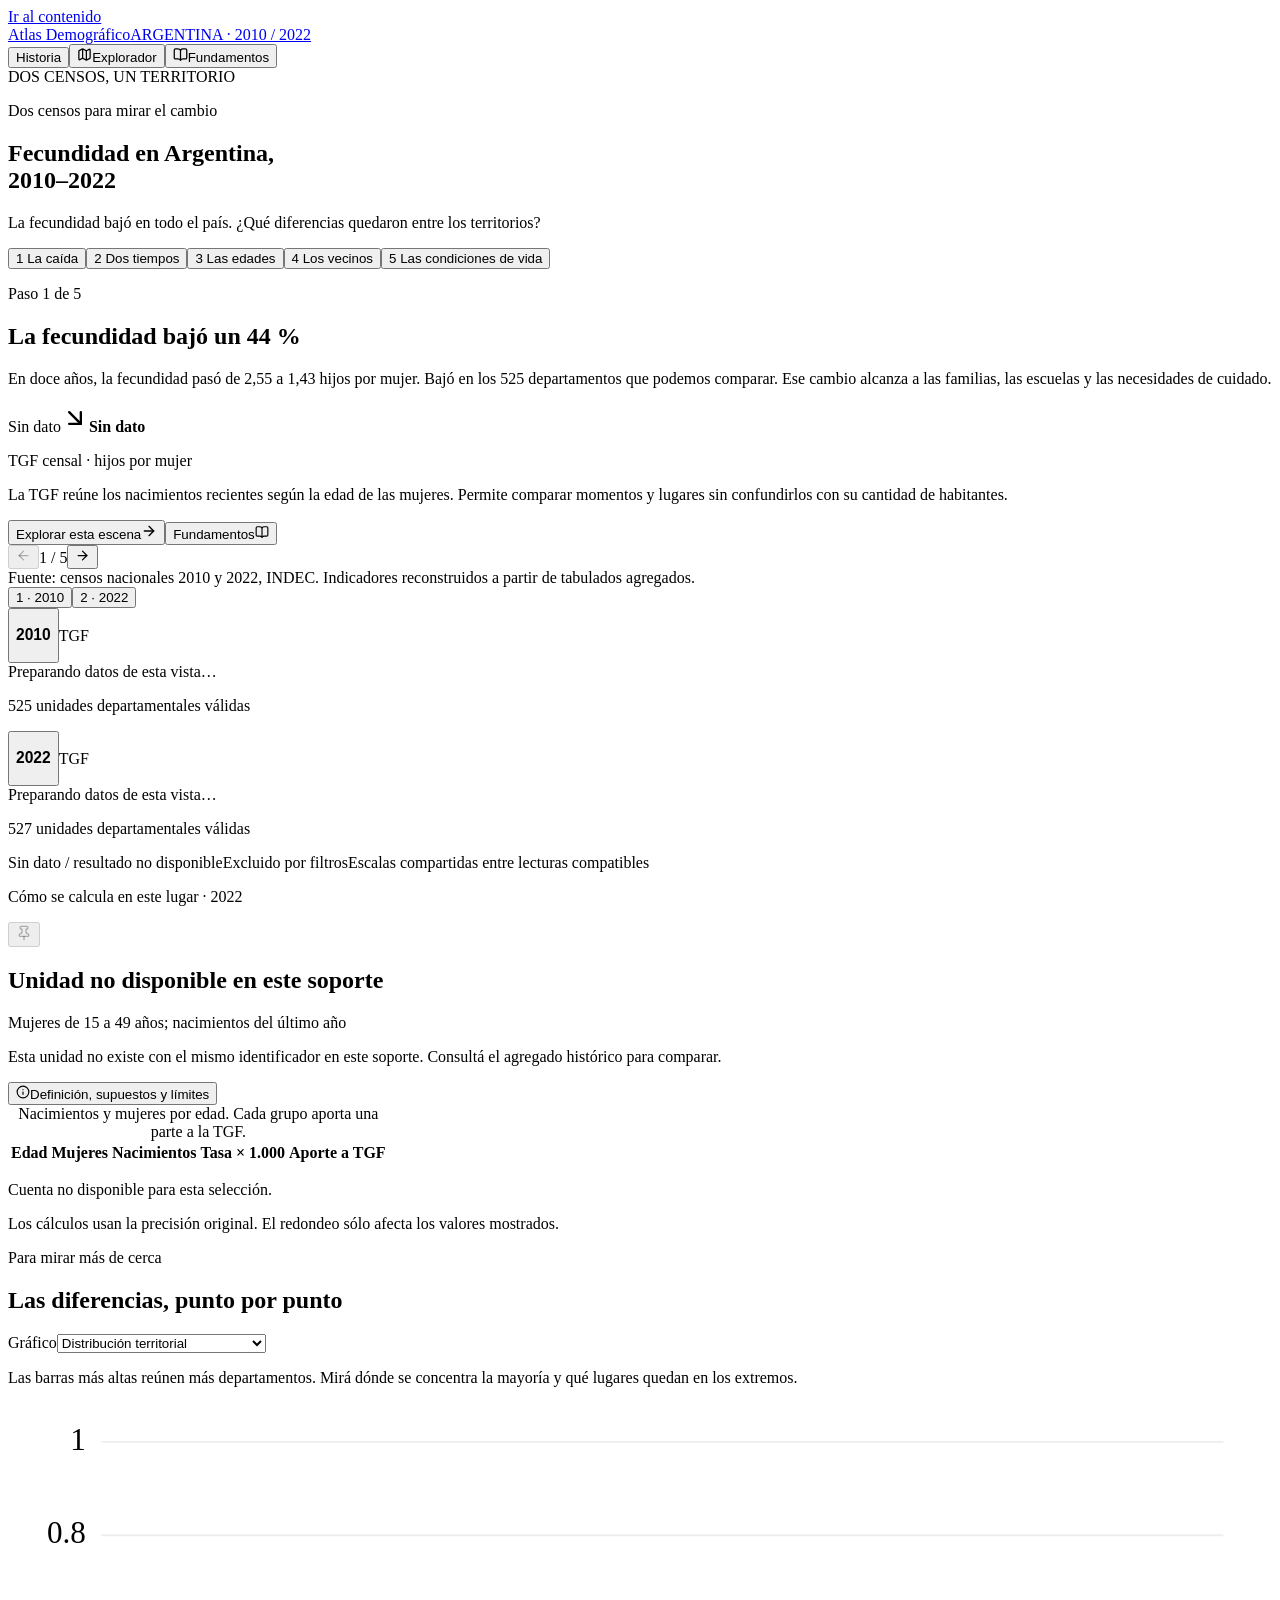
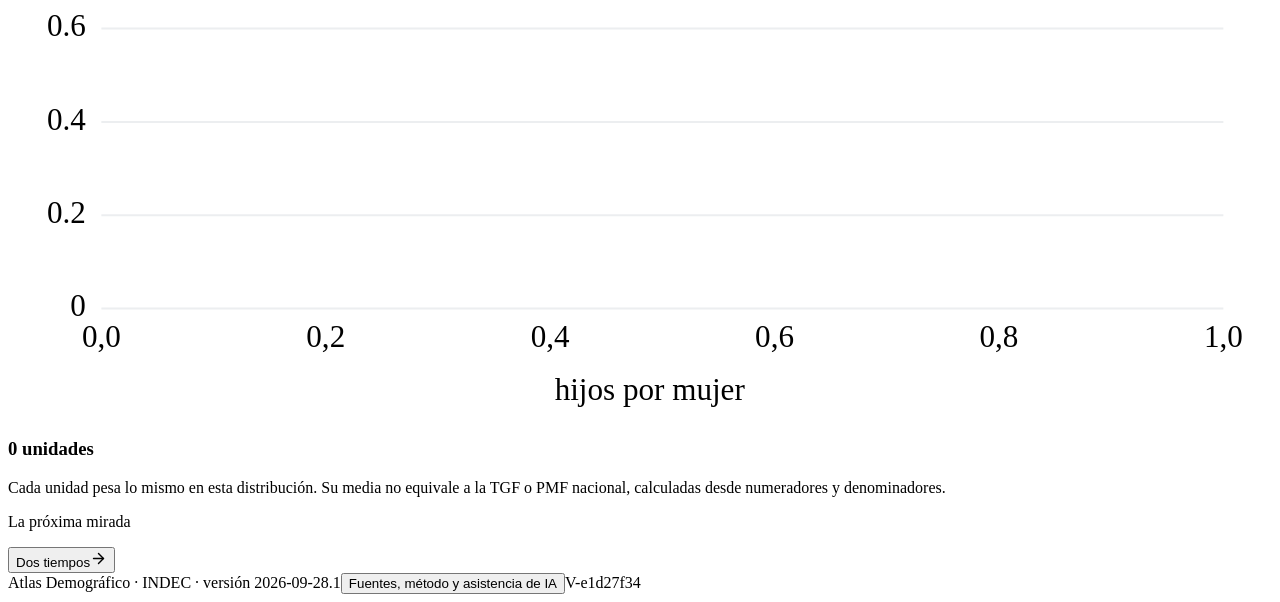
==== index.html @ 04f06b12 "Optimizar geometria contextual" ====
<!DOCTYPE html><html lang="es-AR"><head><meta charSet="utf-8"/><meta name="viewport" content="width=device-width, initial-scale=1"/><link rel="stylesheet" href="/atlas-fecundidad-argentina/_next/static/css/index.BVA_B41p.css" data-rsc-css-href="/atlas-fecundidad-argentina/_next/static/css/index.BVA_B41p.css" data-precedence="vite-rsc/importer-resources"/><link rel="modulepreload" fetchPriority="low" href="/atlas-fecundidad-argentina/_next/static/chunks/index-CgbeHXCa.js"/><script src="/atlas-fecundidad-argentina/_next/static/chunks/rolldown-runtime-WU9OKPcj.js" type="module" async=""></script><script src="/atlas-fecundidad-argentina/_next/static/chunks/framework-DhpakMAn.js" type="module" async=""></script><link rel="modulepreload" href="/atlas-fecundidad-argentina/_next/static/chunks/layout-segment-context-BiJJZ43q.js" crossorigin=""/><link rel="modulepreload" href="/atlas-fecundidad-argentina/_next/static/chunks/AtlasApp-CXEjD8yN.js" crossorigin=""/><title>Fecundidad en Argentina, 2010–2022</title><meta name="description" content="Un atlas del cambio, el territorio y la desigualdad. Indicadores censales, vecindades y modelos espaciales."/><meta name="robots" content="noindex, nofollow"/><script>Object.assign(((self[Symbol.for("vinext.navigationRuntime")]??={bootstrap:{routeManifest:null},functions:{}}).bootstrap.rsc??={rsc:[]}),{params:{},nav:{"pathname":"/","searchParams":[]}})</script><link rel="modulepreload" href="/atlas-fecundidad-argentina/_next/static/chunks/index-CgbeHXCa.js" />
</head><body><a class="skip" href="#main">Ir al contenido</a><header class="masthead"><a class="brand" href="/atlas-fecundidad-argentina/">Atlas Demográfico<span>ARGENTINA · 2010 / 2022</span></a><nav aria-label="Secciones"><button class="active" aria-current="page">Historia</button><button class=""><svg xmlns="http://www.w3.org/2000/svg" width="15" height="15" viewBox="0 0 24 24" fill="none" stroke="currentColor" stroke-width="2" stroke-linecap="round" stroke-linejoin="round" class="lucide lucide-map" aria-hidden="true"><path d="M14.106 5.553a2 2 0 0 0 1.788 0l3.659-1.83A1 1 0 0 1 21 4.619v12.764a1 1 0 0 1-.553.894l-4.553 2.277a2 2 0 0 1-1.788 0l-4.212-2.106a2 2 0 0 0-1.788 0l-3.659 1.83A1 1 0 0 1 3 19.381V6.618a1 1 0 0 1 .553-.894l4.553-2.277a2 2 0 0 1 1.788 0z"></path><path d="M15 5.764v15"></path><path d="M9 3.236v15"></path></svg>Explorador</button><button class=""><svg xmlns="http://www.w3.org/2000/svg" width="15" height="15" viewBox="0 0 24 24" fill="none" stroke="currentColor" stroke-width="2" stroke-linecap="round" stroke-linejoin="round" class="lucide lucide-book-open" aria-hidden="true"><path d="M12 5v16"></path><path d="M20.001 19A2 2 0 0022 17V5a2 2 0 00-1.999-2L16 3.002A5 5 0 0012 5a5 5 0 00-4-2H4a2 2 0 00-2 2v12a2 2 0 001.999 2H8a5 5 0 014 2 5 5 0 014-2z"></path></svg>Fundamentos</button></nav><span class="edition">DOS CENSOS, UN TERRITORIO</span></header><main id="main" class="atlas-section section-history scene-0"><section class="intro "><div><p class="eyebrow">Dos censos para mirar el cambio</p><h1>Fecundidad en Argentina,<br class="desktop-break"/> 2010–2022</h1></div><p>La fecundidad bajó en todo el país. ¿Qué diferencias quedaron entre los territorios?</p></section><section class="opening"><aside class="story-column"><div class="story-pagination" aria-label="Escenas"><button class="active" aria-label="Escena 1: La caída" aria-current="step"><span>1</span> <!-- -->La caída</button><button class="" aria-label="Escena 2: Dos tiempos"><span>2</span> <!-- -->Dos tiempos</button><button class="" aria-label="Escena 3: Las edades"><span>3</span> <!-- -->Las edades</button><button class="" aria-label="Escena 4: Los vecinos"><span>4</span> <!-- -->Los vecinos</button><button class="" aria-label="Escena 5: Las condiciones de vida"><span>5</span> <!-- -->Las condiciones de vida</button></div><p class="chapter">Paso <!-- -->1<!-- --> de 5</p><h2>La fecundidad bajó un 44 %</h2><p>En doce años, la fecundidad pasó de 2,55 a 1,43 hijos por mujer. Bajó en los 525 departamentos que podemos comparar. Ese cambio alcanza a las familias, las escuelas y las necesidades de cuidado.</p><div class="big-stat"><span>Sin dato</span><svg xmlns="http://www.w3.org/2000/svg" width="28" height="28" viewBox="0 0 24 24" fill="none" stroke="currentColor" stroke-width="2" stroke-linecap="round" stroke-linejoin="round" class="lucide lucide-arrow-down-right" aria-hidden="true"><path d="m7 7 10 10"></path><path d="M17 7v10H7"></path></svg><strong>Sin dato</strong></div><p class="caption">TGF censal · hijos por mujer</p><p class="quiet">La TGF reúne los nacimientos recientes según la edad de las mujeres. Permite comparar momentos y lugares sin confundirlos con su cantidad de habitantes.</p><div class="story-actions"><button class="text-button">Explorar esta escena<svg xmlns="http://www.w3.org/2000/svg" width="16" height="16" viewBox="0 0 24 24" fill="none" stroke="currentColor" stroke-width="2" stroke-linecap="round" stroke-linejoin="round" class="lucide lucide-arrow-right" aria-hidden="true"><path d="M5 12h14"></path><path d="m12 5 7 7-7 7"></path></svg></button><button class="text-button secondary">Fundamentos<svg xmlns="http://www.w3.org/2000/svg" width="14" height="14" viewBox="0 0 24 24" fill="none" stroke="currentColor" stroke-width="2" stroke-linecap="round" stroke-linejoin="round" class="lucide lucide-book-open" aria-hidden="true"><path d="M12 5v16"></path><path d="M20.001 19A2 2 0 0022 17V5a2 2 0 00-1.999-2L16 3.002A5 5 0 0012 5a5 5 0 00-4-2H4a2 2 0 00-2 2v12a2 2 0 001.999 2H8a5 5 0 014 2 5 5 0 014-2z"></path></svg></button></div><div class="scene-navigation"><button class="icon" aria-label="Escena anterior" disabled=""><svg xmlns="http://www.w3.org/2000/svg" width="15" height="15" viewBox="0 0 24 24" fill="none" stroke="currentColor" stroke-width="2" stroke-linecap="round" stroke-linejoin="round" class="lucide lucide-arrow-left" aria-hidden="true"><path d="m12 19-7-7 7-7"></path><path d="M19 12H5"></path></svg></button><span>1<!-- --> / <!-- -->5</span><button class="icon" aria-label="Escena siguiente"><svg xmlns="http://www.w3.org/2000/svg" width="15" height="15" viewBox="0 0 24 24" fill="none" stroke="currentColor" stroke-width="2" stroke-linecap="round" stroke-linejoin="round" class="lucide lucide-arrow-right" aria-hidden="true"><path d="M5 12h14"></path><path d="m12 5 7 7-7 7"></path></svg></button></div><div class="source-note">Fuente: censos nacionales 2010 y 2022, INDEC. Indicadores reconstruidos a partir de tabulados agregados.</div></aside><div class="maps-area"><div class="mobile-map-tabs" role="tablist" aria-label="Vistas comparadas"><button role="tab" aria-selected="false" class="">1<!-- --> · <!-- -->2010</button><button role="tab" aria-selected="true" class="active">2<!-- --> · <!-- -->2022</button></div><div class="map-pair "><section class="map-panel inactive-panel" aria-label="Vista 1"><div class="panel-heading"><button class="panel-activate" aria-label="Activar vista 1" aria-pressed="false"><h3>2010</h3></button><span>TGF</span></div><div class="loading" role="status">Preparando datos de esta vista…</div><p class="panel-footnote">525 unidades departamentales válidas</p></section><section class="map-panel active-panel" aria-label="Vista 2"><div class="panel-heading"><button class="panel-activate" aria-label="Activar vista 2" aria-pressed="true"><h3>2022</h3></button><span>TGF</span></div><div class="loading" role="status">Preparando datos de esta vista…</div><p class="panel-footnote">527 unidades departamentales válidas</p></section></div><div class="status-key"><span><i class="missing-swatch"></i>Sin dato / resultado no disponible</span><span><i class="excluded-swatch"></i>Excluido por filtros</span><span>Escalas compartidas entre lecturas compatibles</span></div></div></section><section class="account-band" id="cuenta"><div><div class="section-heading"><p class="eyebrow">Cómo se calcula en este lugar · <!-- -->2022</p><button class="icon" disabled="" aria-label="Fijar territorio para comparar" title="Fijar territorio para comparar"><svg xmlns="http://www.w3.org/2000/svg" width="16" height="16" viewBox="0 0 24 24" fill="none" stroke="currentColor" stroke-width="2" stroke-linecap="round" stroke-linejoin="round" class="lucide lucide-pin" aria-hidden="true"><path d="M12 17v5"></path><path d="M9 10.76a2 2 0 0 1-1.11 1.79l-1.78.9A2 2 0 0 0 5 15.24V16a1 1 0 0 0 1 1h12a1 1 0 0 0 1-1v-.76a2 2 0 0 0-1.11-1.79l-1.78-.9A2 2 0 0 1 15 10.76V7a1 1 0 0 1 1-1 2 2 0 0 0 0-4H8a2 2 0 0 0 0 4 1 1 0 0 1 1 1z"></path></svg></button></div><h2>Unidad no disponible en este soporte</h2><p>Mujeres de 15 a 49 años; nacimientos del último año</p><p class="warning">Esta unidad no existe con el mismo identificador en este soporte. Consultá el agregado histórico para comparar.</p><button class="text-button"><svg xmlns="http://www.w3.org/2000/svg" width="14" height="14" viewBox="0 0 24 24" fill="none" stroke="currentColor" stroke-width="2" stroke-linecap="round" stroke-linejoin="round" class="lucide lucide-info" aria-hidden="true"><circle cx="12" cy="12" r="10"></circle><path d="M12 16v-4"></path><path d="M12 8h.01"></path></svg>Definición, supuestos y límites</button></div><div class="table-wrap"><table><caption>Nacimientos y mujeres por edad. Cada grupo aporta una parte a la TGF.</caption><thead><tr><th>Edad</th><th>Mujeres</th><th>Nacimientos</th><th>Tasa × 1.000</th><th>Aporte a TGF</th></tr></thead><tbody></tbody></table><p class="empty">Cuenta no disponible para esta selección.</p><p class="small-note">Los cálculos usan la precisión original. El redondeo sólo afecta los valores mostrados.</p></div></section><section class="charts-band"><div class="section-heading"><div><p class="eyebrow">Para mirar más de cerca</p><h2>Las diferencias, punto por punto</h2></div><label class="control">Gráfico<select><option value="histogram" selected="">Distribución territorial</option><option value="scatter">Dispersión con covariable</option><option value="age">Tasas por edad</option><option value="parity">Distribución por paridad</option><option value="moran">Moran estandarizado</option><option value="neighbors">Un departamento y sus vecinos</option></select></label></div><p class="chart-caption">Las barras más altas reúnen más departamentos. Mirá dónde se concentra la mayoría y qué lugares quedan en los extremos.</p><div class="chart-layout"><div><div class="chart"><svg viewBox="0 0 650 315" role="img" aria-label="Histograma de TGF"><g><line x1="48" x2="625" y1="260" y2="260" stroke="#eceef0"></line><text x="40" y="264" text-anchor="end">0</text></g><g><line x1="48" x2="625" y1="212" y2="212" stroke="#eceef0"></line><text x="40" y="216" text-anchor="end">0.2</text></g><g><line x1="48" x2="625" y1="164" y2="164" stroke="#eceef0"></line><text x="40" y="168" text-anchor="end">0.4</text></g><g><line x1="48" x2="625" y1="116" y2="116" stroke="#eceef0"></line><text x="40" y="120" text-anchor="end">0.6</text></g><g><line x1="48" x2="625" y1="67.99999999999999" y2="67.99999999999999" stroke="#eceef0"></line><text x="40" y="71.99999999999999" text-anchor="end">0.8</text></g><g><line x1="48" x2="625" y1="20" y2="20" stroke="#eceef0"></line><text x="40" y="24" text-anchor="end">1</text></g><text x="48" y="280" text-anchor="middle">0,0</text><text x="163.4" y="280" text-anchor="middle">0,2</text><text x="278.8" y="280" text-anchor="middle">0,4</text><text x="394.2" y="280" text-anchor="middle">0,6</text><text x="509.6" y="280" text-anchor="middle">0,8</text><text x="625" y="280" text-anchor="middle">1,0</text><text x="330" y="307" text-anchor="middle">hijos por mujer</text></svg></div></div><aside class="chart-context"><h3>0<!-- --> unidades</h3><p>Cada unidad pesa lo mismo en esta distribución. Su media no equivale a la TGF o PMF nacional, calculadas desde numeradores y denominadores.</p></aside></div></section><div class="continue-band"><p>La próxima mirada</p><button class="text-button">Dos tiempos<svg xmlns="http://www.w3.org/2000/svg" width="17" height="17" viewBox="0 0 24 24" fill="none" stroke="currentColor" stroke-width="2" stroke-linecap="round" stroke-linejoin="round" class="lucide lucide-arrow-right" aria-hidden="true"><path d="M5 12h14"></path><path d="m12 5 7 7-7 7"></path></svg></button></div></main><footer><span>Atlas Demográfico · INDEC · versión <!-- -->2026-09-28.1</span><button class="text-button">Fuentes, método y asistencia de IA</button><span>V-e1d27f34</span></footer><script type="module" src="/atlas-fecundidad-argentina/_next/static/chunks/index-CgbeHXCa.js" id="_R_" async=""></script><script>((self[Symbol.for("vinext.navigationRuntime")]??={bootstrap:{routeManifest:null},functions:{}}).bootstrap.rsc??={rsc:[]}).rsc.push("2:I[\"9fc1c12d447d\",[],\"Children\",1]\n")</script><script>((self[Symbol.for("vinext.navigationRuntime")]??={bootstrap:{routeManifest:null},functions:{}}).bootstrap.rsc??={rsc:[]}).rsc.push("3:I[\"bd94c03f5c93\",[],\"GlobalErrorBoundary\",1]\n")</script><script>((self[Symbol.for("vinext.navigationRuntime")]??={bootstrap:{routeManifest:null},functions:{}}).bootstrap.rsc??={rsc:[]}).rsc.push("4:I[\"2b6d49cc4af5\",[],\"default\",1]\n")</script><script>((self[Symbol.for("vinext.navigationRuntime")]??={bootstrap:{routeManifest:null},functions:{}}).bootstrap.rsc??={rsc:[]}).rsc.push("5:I[\"bd94c03f5c93\",[],\"ErrorBoundary\",1]\n")</script><script>((self[Symbol.for("vinext.navigationRuntime")]??={bootstrap:{routeManifest:null},functions:{}}).bootstrap.rsc??={rsc:[]}).rsc.push("6:I[\"f4a3ade40360\",[],\"LayoutSegmentProvider\",1]\n")</script><script>((self[Symbol.for("vinext.navigationRuntime")]??={bootstrap:{routeManifest:null},functions:{}}).bootstrap.rsc??={rsc:[]}).rsc.push("7:I[\"9fc1c12d447d\",[],\"Slot\",1]\n")</script><script>((self[Symbol.for("vinext.navigationRuntime")]??={bootstrap:{routeManifest:null},functions:{}}).bootstrap.rsc??={rsc:[]}).rsc.push("8:I[\"522c65a5a5ca\",[],\"AppRouterScrollTarget\",1]\n")</script><script>((self[Symbol.for("vinext.navigationRuntime")]??={bootstrap:{routeManifest:null},functions:{}}).bootstrap.rsc??={rsc:[]}).rsc.push("9:I[\"bd94c03f5c93\",[],\"RedirectBoundary\",1]\n")</script><script>((self[Symbol.for("vinext.navigationRuntime")]??={bootstrap:{routeManifest:null},functions:{}}).bootstrap.rsc??={rsc:[]}).rsc.push(":HL[\"/atlas-fecundidad-argentina/_next/static/css/index.BVA_B41p.css\",\"style\"     ]\n")</script><script>((self[Symbol.for("vinext.navigationRuntime")]??={bootstrap:{routeManifest:null},functions:{}}).bootstrap.rsc??={rsc:[]}).rsc.push("0:{\"__route\":\"route:/\",\"__interceptionContext\":null,\"__layoutIds\":[\"layout:/\"],\"__rootLayout\":\"/\",\"__sourcePage\":\"/page\",\"page:/\":\"$L1\",\"layout:/\":[[[[\"$\",\"link\",\"css:/atlas-fecundidad-argentina/_next/static/css/index.BVA_B41p.css\",{\"rel\":\"stylesheet\",\"precedence\":\"vite-rsc/importer-resources\",\"href\":\"/atlas-fecundidad-argentina/_next/static/css/index.BVA_B41p.css\",\"data-rsc-css-href\":\"/atlas-fecundidad-argentina/_next/static/css/index.BVA_B41p.css\"}],\"$undefined\"],[\"$\",\"html\",null,{\"lang\":\"es-AR\",\"children\":[\"$\",\"body\",null,{\"children\":[\"$\",\"$L2\",null,{}]}]}]],null],\"route:/\":[[[\"$\",\"meta\",null,{\"charSet\":\"utf-8\"}],[[\"$\",\"title\",\"0\",{\"children\":\"Fecundidad en Argentina, 2010–2022\"}],[\"$\",\"meta\",\"1\",{\"name\":\"description\",\"content\":\"Un atlas del cambio, el territorio y la desigualdad. Indicadores censales, vecindades y modelos espaciales.\"}],[\"$\",\"meta\",\"2\",{\"name\":\"robots\",\"content\":\"noindex, nofollow\"}]],[[\"$\",\"meta\",\"0\",{\"name\":\"viewport\",\"content\":\"width=device-width, initial-scale=1\"}]]],[\"$\",\"$L3\",null,{\"fallback\":\"$4\",\"children\":[\"$\",\"$L5\",null,{\"fallback\":\"$4\",\"children\":[\"$\",\"$L6\",null,{\"providerId\":\"layout:/\",\"segmentMap\":{\"children\":[]},\"children\":[\"$\",\"$L7\",null,{\"id\":\"layout:/\",\"parallelSlots\":\"$undefined\",\"children\":[\"$\",\"$L8\",null,{\"children\":[\"$\",\"$L9\",null,{\"children\":[[\"$\",\"$L6\",null,{\"providerId\":\"page:/\",\"segmentMap\":{\"children\":[\"__PAGE__\"]},\"children\":[\"$\",\"$L7\",null,{\"id\":\"page:/\"}]}],null]}]}]}]}]}]}],null,null],\"__layoutFlags\":{\"layout:/\":\"s\"},\"__artifactCompatibility\":{\"schemaVersion\":1,\"graphVersion\":\"app-route-graph:1177fd80f83fa7b0\",\"deploymentVersion\":\"1cf9c3ab-25b3-49ea-a6e2-91b854cf2fae\",\"appElementsSchemaVersion\":1,\"rscPayloadSchemaVersion\":1,\"rootBoundaryId\":\"/\",\"renderEpoch\":null},\"__renderObservation\":{\"schemaVersion\":1,\"output\":{\"kind\":\"app-rsc\",\"mountedSlotsFingerprint\":null,\"renderEpoch\":null,\"rootBoundaryId\":\"/\",\"routeId\":\"route:/\"},\"completeness\":\"partial\",\"boundaryOutcome\":{\"kind\":\"unknown\"},\"requestApis\":[{\"kind\":\"connection\",\"status\":\"unknown\"},{\"kind\":\"cookies\",\"status\":\"unknown\"},{\"kind\":\"draftMode\",\"status\":\"unknown\"},{\"kind\":\"headers\",\"status\":\"unknown\"},{\"kind\":\"params\",\"status\":\"unknown\"},{\"kind\":\"searchParams\",\"status\":\"unknown\"}],\"dynamicFetches\":[],\"cacheTags\":[\"/\",\"_N_T_/\",\"_N_T_/index\",\"_N_T_/layout\",\"_N_T_/page\"],\"pathTags\":[\"/\"],\"cacheability\":\"unknown\",\"downgrade\":{\"target\":\"freshRender\",\"reasons\":[{\"code\":\"CP_DOWNGRADE_CACHEABILITY_UNKNOWN\",\"target\":\"freshRender\"},{\"code\":\"CP_DOWNGRADE_INCOMPLETE_OBSERVATION\",\"completeness\":\"partial\",\"target\":\"freshRender\"},{\"code\":\"CP_DOWNGRADE_UNKNOWN_REQUEST_API\",\"requestApi\":\"connection\",\"target\":\"freshRender\"},{\"code\":\"CP_DOWNGRADE_UNKNOWN_REQUEST_API\",\"requestApi\":\"cookies\",\"target\":\"freshRender\"},{\"code\":\"CP_DOWNGRADE_UNKNOWN_REQUEST_API\",\"requestApi\":\"draftMode\",\"target\":\"freshRender\"},{\"code\":\"CP_DOWNGRADE_UNKNOWN_REQUEST_API\",\"requestApi\":\"headers\",\"target\":\"freshRender\"},{\"code\":\"CP_DOWNGRADE_UNKNOWN_REQUEST_API\",\"requestApi\":\"params\",\"target\":\"freshRender\"},{\"code\":\"CP_DOWNGRADE_UNKNOWN_REQUEST_API\",\"requestApi\":\"searchParams\",\"target\":\"freshRender\"}],\"fallback\":{\"kind\":\"breakerFallback\",\"code\":\"CP_PRIVATE_DYNAMIC_DOWNGRADE\",\"mode\":\"renderFresh\",\"scope\":\"affectedOutput\",\"fields\":{\"reasonCodes\":[\"CP_DOWNGRADE_CACHEABILITY_UNKNOWN\",\"CP_DOWNGRADE_INCOMPLETE_OBSERVATION\",\"CP_DOWNGRADE_UNKNOWN_REQUEST_API\",\"CP_DOWNGRADE_UNKNOWN_REQUEST_API\",\"CP_DOWNGRADE_UNKNOWN_REQUEST_API\",\"CP_DOWNGRADE_UNKNOWN_REQUEST_API\",\"CP_DOWNGRADE_UNKNOWN_REQUEST_API\",\"CP_DOWNGRADE_UNKNOWN_REQUEST_API\"],\"target\":\"freshRender\"}},\"isPublicCacheCandidate\":false}}}\n")</script><script>((self[Symbol.for("vinext.navigationRuntime")]??={bootstrap:{routeManifest:null},functions:{}}).bootstrap.rsc??={rsc:[]}).rsc.push("a:I[\"14fcfdb0a3a4\",[],\"default\",1]\n")</script><script>((self[Symbol.for("vinext.navigationRuntime")]??={bootstrap:{routeManifest:null},functions:{}}).bootstrap.rsc??={rsc:[]}).rsc.push("1:[\"$\",\"$La\",null,{}]\n")</script><script>Object.assign(((self[Symbol.for("vinext.navigationRuntime")]??={bootstrap:{routeManifest:null},functions:{}}).bootstrap.rsc??={rsc:[]}),{"initialCacheKind":"static"});((self[Symbol.for("vinext.navigationRuntime")]??={bootstrap:{routeManifest:null},functions:{}}).bootstrap.rsc??={rsc:[]}).done=true</script></body></html>
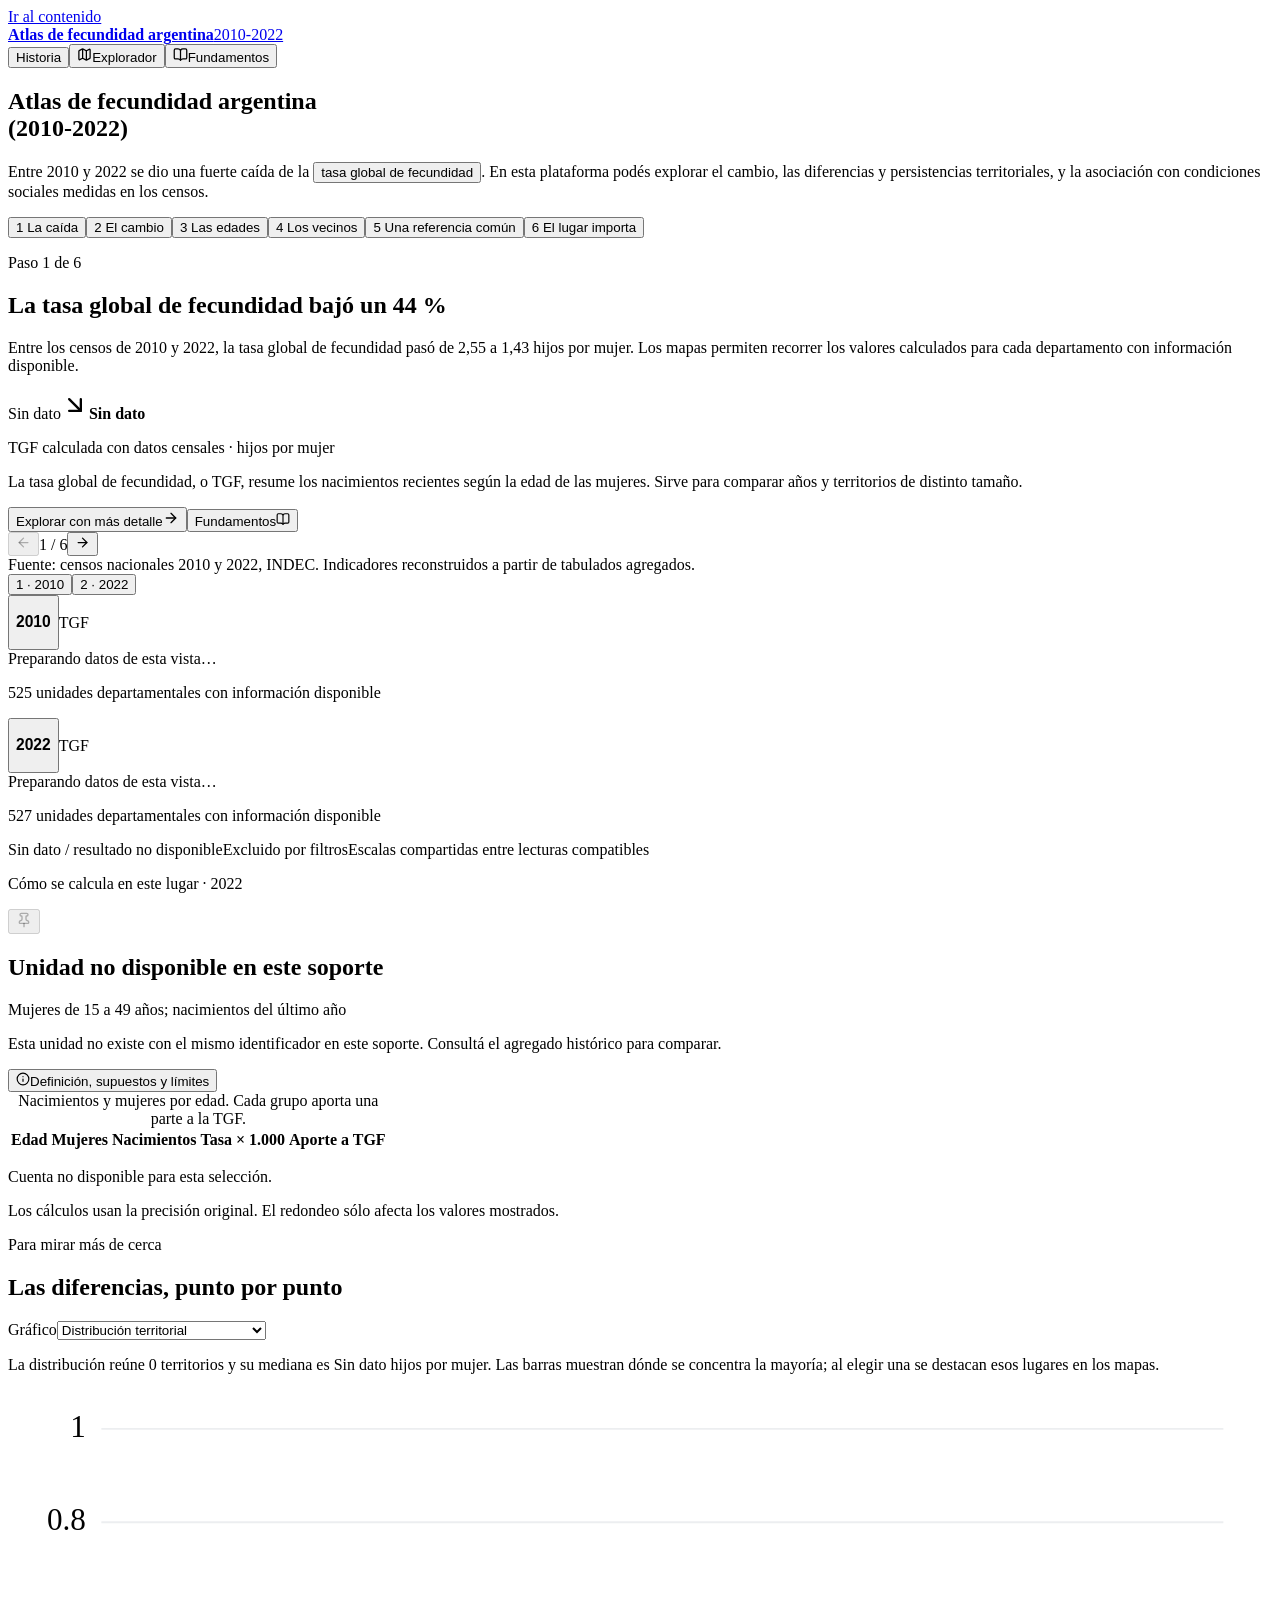
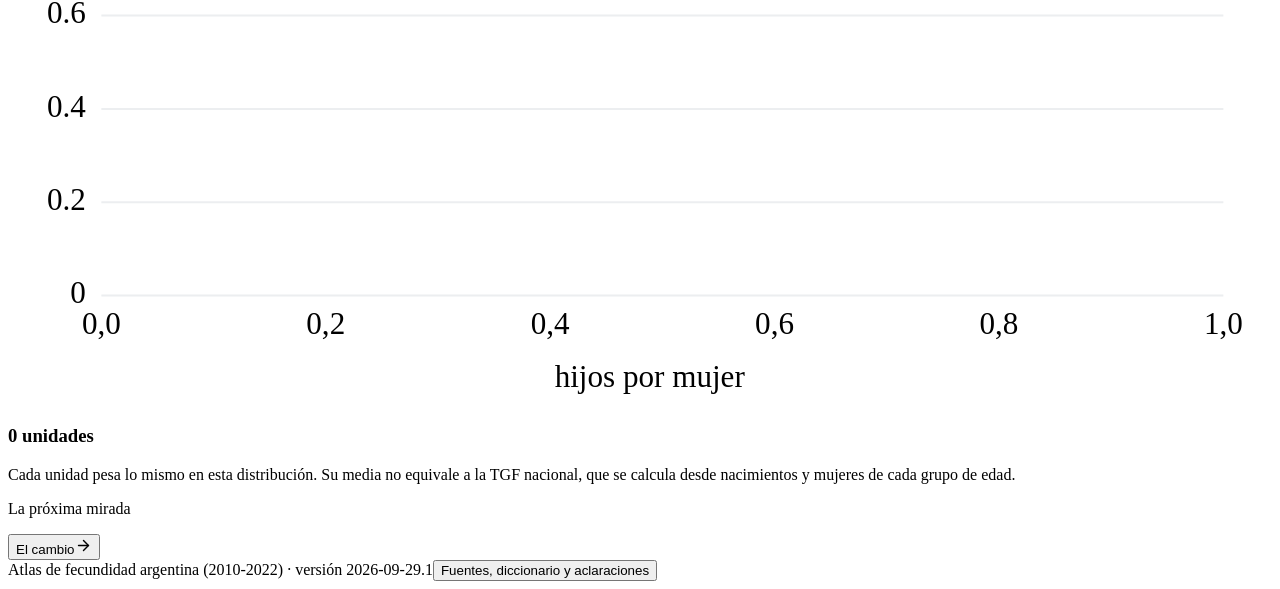
==== commit 7f95af2e: "Publicar version 2026-09-29.1" ====
--- a/index.html
+++ b/index.html
@@ -1,2 +1,2 @@
-<!DOCTYPE html><html lang="es-AR"><head><meta charSet="utf-8"/><meta name="viewport" content="width=device-width, initial-scale=1"/><link rel="stylesheet" href="/atlas-fecundidad-argentina/_next/static/css/index.BVA_B41p.css" data-rsc-css-href="/atlas-fecundidad-argentina/_next/static/css/index.BVA_B41p.css" data-precedence="vite-rsc/importer-resources"/><link rel="modulepreload" fetchPriority="low" href="/atlas-fecundidad-argentina/_next/static/chunks/index-CgbeHXCa.js"/><script src="/atlas-fecundidad-argentina/_next/static/chunks/rolldown-runtime-WU9OKPcj.js" type="module" async=""></script><script src="/atlas-fecundidad-argentina/_next/static/chunks/framework-DhpakMAn.js" type="module" async=""></script><link rel="modulepreload" href="/atlas-fecundidad-argentina/_next/static/chunks/layout-segment-context-BiJJZ43q.js" crossorigin=""/><link rel="modulepreload" href="/atlas-fecundidad-argentina/_next/static/chunks/AtlasApp-CXEjD8yN.js" crossorigin=""/><title>Fecundidad en Argentina, 2010–2022</title><meta name="description" content="Un atlas del cambio, el territorio y la desigualdad. Indicadores censales, vecindades y modelos espaciales."/><meta name="robots" content="noindex, nofollow"/><script>Object.assign(((self[Symbol.for("vinext.navigationRuntime")]??={bootstrap:{routeManifest:null},functions:{}}).bootstrap.rsc??={rsc:[]}),{params:{},nav:{"pathname":"/","searchParams":[]}})</script><link rel="modulepreload" href="/atlas-fecundidad-argentina/_next/static/chunks/index-CgbeHXCa.js" />
-</head><body><a class="skip" href="#main">Ir al contenido</a><header class="masthead"><a class="brand" href="/atlas-fecundidad-argentina/">Atlas Demográfico<span>ARGENTINA · 2010 / 2022</span></a><nav aria-label="Secciones"><button class="active" aria-current="page">Historia</button><button class=""><svg xmlns="http://www.w3.org/2000/svg" width="15" height="15" viewBox="0 0 24 24" fill="none" stroke="currentColor" stroke-width="2" stroke-linecap="round" stroke-linejoin="round" class="lucide lucide-map" aria-hidden="true"><path d="M14.106 5.553a2 2 0 0 0 1.788 0l3.659-1.83A1 1 0 0 1 21 4.619v12.764a1 1 0 0 1-.553.894l-4.553 2.277a2 2 0 0 1-1.788 0l-4.212-2.106a2 2 0 0 0-1.788 0l-3.659 1.83A1 1 0 0 1 3 19.381V6.618a1 1 0 0 1 .553-.894l4.553-2.277a2 2 0 0 1 1.788 0z"></path><path d="M15 5.764v15"></path><path d="M9 3.236v15"></path></svg>Explorador</button><button class=""><svg xmlns="http://www.w3.org/2000/svg" width="15" height="15" viewBox="0 0 24 24" fill="none" stroke="currentColor" stroke-width="2" stroke-linecap="round" stroke-linejoin="round" class="lucide lucide-book-open" aria-hidden="true"><path d="M12 5v16"></path><path d="M20.001 19A2 2 0 0022 17V5a2 2 0 00-1.999-2L16 3.002A5 5 0 0012 5a5 5 0 00-4-2H4a2 2 0 00-2 2v12a2 2 0 001.999 2H8a5 5 0 014 2 5 5 0 014-2z"></path></svg>Fundamentos</button></nav><span class="edition">DOS CENSOS, UN TERRITORIO</span></header><main id="main" class="atlas-section section-history scene-0"><section class="intro "><div><p class="eyebrow">Dos censos para mirar el cambio</p><h1>Fecundidad en Argentina,<br class="desktop-break"/> 2010–2022</h1></div><p>La fecundidad bajó en todo el país. ¿Qué diferencias quedaron entre los territorios?</p></section><section class="opening"><aside class="story-column"><div class="story-pagination" aria-label="Escenas"><button class="active" aria-label="Escena 1: La caída" aria-current="step"><span>1</span> <!-- -->La caída</button><button class="" aria-label="Escena 2: Dos tiempos"><span>2</span> <!-- -->Dos tiempos</button><button class="" aria-label="Escena 3: Las edades"><span>3</span> <!-- -->Las edades</button><button class="" aria-label="Escena 4: Los vecinos"><span>4</span> <!-- -->Los vecinos</button><button class="" aria-label="Escena 5: Las condiciones de vida"><span>5</span> <!-- -->Las condiciones de vida</button></div><p class="chapter">Paso <!-- -->1<!-- --> de 5</p><h2>La fecundidad bajó un 44 %</h2><p>En doce años, la fecundidad pasó de 2,55 a 1,43 hijos por mujer. Bajó en los 525 departamentos que podemos comparar. Ese cambio alcanza a las familias, las escuelas y las necesidades de cuidado.</p><div class="big-stat"><span>Sin dato</span><svg xmlns="http://www.w3.org/2000/svg" width="28" height="28" viewBox="0 0 24 24" fill="none" stroke="currentColor" stroke-width="2" stroke-linecap="round" stroke-linejoin="round" class="lucide lucide-arrow-down-right" aria-hidden="true"><path d="m7 7 10 10"></path><path d="M17 7v10H7"></path></svg><strong>Sin dato</strong></div><p class="caption">TGF censal · hijos por mujer</p><p class="quiet">La TGF reúne los nacimientos recientes según la edad de las mujeres. Permite comparar momentos y lugares sin confundirlos con su cantidad de habitantes.</p><div class="story-actions"><button class="text-button">Explorar esta escena<svg xmlns="http://www.w3.org/2000/svg" width="16" height="16" viewBox="0 0 24 24" fill="none" stroke="currentColor" stroke-width="2" stroke-linecap="round" stroke-linejoin="round" class="lucide lucide-arrow-right" aria-hidden="true"><path d="M5 12h14"></path><path d="m12 5 7 7-7 7"></path></svg></button><button class="text-button secondary">Fundamentos<svg xmlns="http://www.w3.org/2000/svg" width="14" height="14" viewBox="0 0 24 24" fill="none" stroke="currentColor" stroke-width="2" stroke-linecap="round" stroke-linejoin="round" class="lucide lucide-book-open" aria-hidden="true"><path d="M12 5v16"></path><path d="M20.001 19A2 2 0 0022 17V5a2 2 0 00-1.999-2L16 3.002A5 5 0 0012 5a5 5 0 00-4-2H4a2 2 0 00-2 2v12a2 2 0 001.999 2H8a5 5 0 014 2 5 5 0 014-2z"></path></svg></button></div><div class="scene-navigation"><button class="icon" aria-label="Escena anterior" disabled=""><svg xmlns="http://www.w3.org/2000/svg" width="15" height="15" viewBox="0 0 24 24" fill="none" stroke="currentColor" stroke-width="2" stroke-linecap="round" stroke-linejoin="round" class="lucide lucide-arrow-left" aria-hidden="true"><path d="m12 19-7-7 7-7"></path><path d="M19 12H5"></path></svg></button><span>1<!-- --> / <!-- -->5</span><button class="icon" aria-label="Escena siguiente"><svg xmlns="http://www.w3.org/2000/svg" width="15" height="15" viewBox="0 0 24 24" fill="none" stroke="currentColor" stroke-width="2" stroke-linecap="round" stroke-linejoin="round" class="lucide lucide-arrow-right" aria-hidden="true"><path d="M5 12h14"></path><path d="m12 5 7 7-7 7"></path></svg></button></div><div class="source-note">Fuente: censos nacionales 2010 y 2022, INDEC. Indicadores reconstruidos a partir de tabulados agregados.</div></aside><div class="maps-area"><div class="mobile-map-tabs" role="tablist" aria-label="Vistas comparadas"><button role="tab" aria-selected="false" class="">1<!-- --> · <!-- -->2010</button><button role="tab" aria-selected="true" class="active">2<!-- --> · <!-- -->2022</button></div><div class="map-pair "><section class="map-panel inactive-panel" aria-label="Vista 1"><div class="panel-heading"><button class="panel-activate" aria-label="Activar vista 1" aria-pressed="false"><h3>2010</h3></button><span>TGF</span></div><div class="loading" role="status">Preparando datos de esta vista…</div><p class="panel-footnote">525 unidades departamentales válidas</p></section><section class="map-panel active-panel" aria-label="Vista 2"><div class="panel-heading"><button class="panel-activate" aria-label="Activar vista 2" aria-pressed="true"><h3>2022</h3></button><span>TGF</span></div><div class="loading" role="status">Preparando datos de esta vista…</div><p class="panel-footnote">527 unidades departamentales válidas</p></section></div><div class="status-key"><span><i class="missing-swatch"></i>Sin dato / resultado no disponible</span><span><i class="excluded-swatch"></i>Excluido por filtros</span><span>Escalas compartidas entre lecturas compatibles</span></div></div></section><section class="account-band" id="cuenta"><div><div class="section-heading"><p class="eyebrow">Cómo se calcula en este lugar · <!-- -->2022</p><button class="icon" disabled="" aria-label="Fijar territorio para comparar" title="Fijar territorio para comparar"><svg xmlns="http://www.w3.org/2000/svg" width="16" height="16" viewBox="0 0 24 24" fill="none" stroke="currentColor" stroke-width="2" stroke-linecap="round" stroke-linejoin="round" class="lucide lucide-pin" aria-hidden="true"><path d="M12 17v5"></path><path d="M9 10.76a2 2 0 0 1-1.11 1.79l-1.78.9A2 2 0 0 0 5 15.24V16a1 1 0 0 0 1 1h12a1 1 0 0 0 1-1v-.76a2 2 0 0 0-1.11-1.79l-1.78-.9A2 2 0 0 1 15 10.76V7a1 1 0 0 1 1-1 2 2 0 0 0 0-4H8a2 2 0 0 0 0 4 1 1 0 0 1 1 1z"></path></svg></button></div><h2>Unidad no disponible en este soporte</h2><p>Mujeres de 15 a 49 años; nacimientos del último año</p><p class="warning">Esta unidad no existe con el mismo identificador en este soporte. Consultá el agregado histórico para comparar.</p><button class="text-button"><svg xmlns="http://www.w3.org/2000/svg" width="14" height="14" viewBox="0 0 24 24" fill="none" stroke="currentColor" stroke-width="2" stroke-linecap="round" stroke-linejoin="round" class="lucide lucide-info" aria-hidden="true"><circle cx="12" cy="12" r="10"></circle><path d="M12 16v-4"></path><path d="M12 8h.01"></path></svg>Definición, supuestos y límites</button></div><div class="table-wrap"><table><caption>Nacimientos y mujeres por edad. Cada grupo aporta una parte a la TGF.</caption><thead><tr><th>Edad</th><th>Mujeres</th><th>Nacimientos</th><th>Tasa × 1.000</th><th>Aporte a TGF</th></tr></thead><tbody></tbody></table><p class="empty">Cuenta no disponible para esta selección.</p><p class="small-note">Los cálculos usan la precisión original. El redondeo sólo afecta los valores mostrados.</p></div></section><section class="charts-band"><div class="section-heading"><div><p class="eyebrow">Para mirar más de cerca</p><h2>Las diferencias, punto por punto</h2></div><label class="control">Gráfico<select><option value="histogram" selected="">Distribución territorial</option><option value="scatter">Dispersión con covariable</option><option value="age">Tasas por edad</option><option value="parity">Distribución por paridad</option><option value="moran">Moran estandarizado</option><option value="neighbors">Un departamento y sus vecinos</option></select></label></div><p class="chart-caption">Las barras más altas reúnen más departamentos. Mirá dónde se concentra la mayoría y qué lugares quedan en los extremos.</p><div class="chart-layout"><div><div class="chart"><svg viewBox="0 0 650 315" role="img" aria-label="Histograma de TGF"><g><line x1="48" x2="625" y1="260" y2="260" stroke="#eceef0"></line><text x="40" y="264" text-anchor="end">0</text></g><g><line x1="48" x2="625" y1="212" y2="212" stroke="#eceef0"></line><text x="40" y="216" text-anchor="end">0.2</text></g><g><line x1="48" x2="625" y1="164" y2="164" stroke="#eceef0"></line><text x="40" y="168" text-anchor="end">0.4</text></g><g><line x1="48" x2="625" y1="116" y2="116" stroke="#eceef0"></line><text x="40" y="120" text-anchor="end">0.6</text></g><g><line x1="48" x2="625" y1="67.99999999999999" y2="67.99999999999999" stroke="#eceef0"></line><text x="40" y="71.99999999999999" text-anchor="end">0.8</text></g><g><line x1="48" x2="625" y1="20" y2="20" stroke="#eceef0"></line><text x="40" y="24" text-anchor="end">1</text></g><text x="48" y="280" text-anchor="middle">0,0</text><text x="163.4" y="280" text-anchor="middle">0,2</text><text x="278.8" y="280" text-anchor="middle">0,4</text><text x="394.2" y="280" text-anchor="middle">0,6</text><text x="509.6" y="280" text-anchor="middle">0,8</text><text x="625" y="280" text-anchor="middle">1,0</text><text x="330" y="307" text-anchor="middle">hijos por mujer</text></svg></div></div><aside class="chart-context"><h3>0<!-- --> unidades</h3><p>Cada unidad pesa lo mismo en esta distribución. Su media no equivale a la TGF o PMF nacional, calculadas desde numeradores y denominadores.</p></aside></div></section><div class="continue-band"><p>La próxima mirada</p><button class="text-button">Dos tiempos<svg xmlns="http://www.w3.org/2000/svg" width="17" height="17" viewBox="0 0 24 24" fill="none" stroke="currentColor" stroke-width="2" stroke-linecap="round" stroke-linejoin="round" class="lucide lucide-arrow-right" aria-hidden="true"><path d="M5 12h14"></path><path d="m12 5 7 7-7 7"></path></svg></button></div></main><footer><span>Atlas Demográfico · INDEC · versión <!-- -->2026-09-28.1</span><button class="text-button">Fuentes, método y asistencia de IA</button><span>V-e1d27f34</span></footer><script type="module" src="/atlas-fecundidad-argentina/_next/static/chunks/index-CgbeHXCa.js" id="_R_" async=""></script><script>((self[Symbol.for("vinext.navigationRuntime")]??={bootstrap:{routeManifest:null},functions:{}}).bootstrap.rsc??={rsc:[]}).rsc.push("2:I[\"9fc1c12d447d\",[],\"Children\",1]\n")</script><script>((self[Symbol.for("vinext.navigationRuntime")]??={bootstrap:{routeManifest:null},functions:{}}).bootstrap.rsc??={rsc:[]}).rsc.push("3:I[\"bd94c03f5c93\",[],\"GlobalErrorBoundary\",1]\n")</script><script>((self[Symbol.for("vinext.navigationRuntime")]??={bootstrap:{routeManifest:null},functions:{}}).bootstrap.rsc??={rsc:[]}).rsc.push("4:I[\"2b6d49cc4af5\",[],\"default\",1]\n")</script><script>((self[Symbol.for("vinext.navigationRuntime")]??={bootstrap:{routeManifest:null},functions:{}}).bootstrap.rsc??={rsc:[]}).rsc.push("5:I[\"bd94c03f5c93\",[],\"ErrorBoundary\",1]\n")</script><script>((self[Symbol.for("vinext.navigationRuntime")]??={bootstrap:{routeManifest:null},functions:{}}).bootstrap.rsc??={rsc:[]}).rsc.push("6:I[\"f4a3ade40360\",[],\"LayoutSegmentProvider\",1]\n")</script><script>((self[Symbol.for("vinext.navigationRuntime")]??={bootstrap:{routeManifest:null},functions:{}}).bootstrap.rsc??={rsc:[]}).rsc.push("7:I[\"9fc1c12d447d\",[],\"Slot\",1]\n")</script><script>((self[Symbol.for("vinext.navigationRuntime")]??={bootstrap:{routeManifest:null},functions:{}}).bootstrap.rsc??={rsc:[]}).rsc.push("8:I[\"522c65a5a5ca\",[],\"AppRouterScrollTarget\",1]\n")</script><script>((self[Symbol.for("vinext.navigationRuntime")]??={bootstrap:{routeManifest:null},functions:{}}).bootstrap.rsc??={rsc:[]}).rsc.push("9:I[\"bd94c03f5c93\",[],\"RedirectBoundary\",1]\n")</script><script>((self[Symbol.for("vinext.navigationRuntime")]??={bootstrap:{routeManifest:null},functions:{}}).bootstrap.rsc??={rsc:[]}).rsc.push(":HL[\"/atlas-fecundidad-argentina/_next/static/css/index.BVA_B41p.css\",\"style\"     ]\n")</script><script>((self[Symbol.for("vinext.navigationRuntime")]??={bootstrap:{routeManifest:null},functions:{}}).bootstrap.rsc??={rsc:[]}).rsc.push("0:{\"__route\":\"route:/\",\"__interceptionContext\":null,\"__layoutIds\":[\"layout:/\"],\"__rootLayout\":\"/\",\"__sourcePage\":\"/page\",\"page:/\":\"$L1\",\"layout:/\":[[[[\"$\",\"link\",\"css:/atlas-fecundidad-argentina/_next/static/css/index.BVA_B41p.css\",{\"rel\":\"stylesheet\",\"precedence\":\"vite-rsc/importer-resources\",\"href\":\"/atlas-fecundidad-argentina/_next/static/css/index.BVA_B41p.css\",\"data-rsc-css-href\":\"/atlas-fecundidad-argentina/_next/static/css/index.BVA_B41p.css\"}],\"$undefined\"],[\"$\",\"html\",null,{\"lang\":\"es-AR\",\"children\":[\"$\",\"body\",null,{\"children\":[\"$\",\"$L2\",null,{}]}]}]],null],\"route:/\":[[[\"$\",\"meta\",null,{\"charSet\":\"utf-8\"}],[[\"$\",\"title\",\"0\",{\"children\":\"Fecundidad en Argentina, 2010–2022\"}],[\"$\",\"meta\",\"1\",{\"name\":\"description\",\"content\":\"Un atlas del cambio, el territorio y la desigualdad. Indicadores censales, vecindades y modelos espaciales.\"}],[\"$\",\"meta\",\"2\",{\"name\":\"robots\",\"content\":\"noindex, nofollow\"}]],[[\"$\",\"meta\",\"0\",{\"name\":\"viewport\",\"content\":\"width=device-width, initial-scale=1\"}]]],[\"$\",\"$L3\",null,{\"fallback\":\"$4\",\"children\":[\"$\",\"$L5\",null,{\"fallback\":\"$4\",\"children\":[\"$\",\"$L6\",null,{\"providerId\":\"layout:/\",\"segmentMap\":{\"children\":[]},\"children\":[\"$\",\"$L7\",null,{\"id\":\"layout:/\",\"parallelSlots\":\"$undefined\",\"children\":[\"$\",\"$L8\",null,{\"children\":[\"$\",\"$L9\",null,{\"children\":[[\"$\",\"$L6\",null,{\"providerId\":\"page:/\",\"segmentMap\":{\"children\":[\"__PAGE__\"]},\"children\":[\"$\",\"$L7\",null,{\"id\":\"page:/\"}]}],null]}]}]}]}]}]}],null,null],\"__layoutFlags\":{\"layout:/\":\"s\"},\"__artifactCompatibility\":{\"schemaVersion\":1,\"graphVersion\":\"app-route-graph:1177fd80f83fa7b0\",\"deploymentVersion\":\"1cf9c3ab-25b3-49ea-a6e2-91b854cf2fae\",\"appElementsSchemaVersion\":1,\"rscPayloadSchemaVersion\":1,\"rootBoundaryId\":\"/\",\"renderEpoch\":null},\"__renderObservation\":{\"schemaVersion\":1,\"output\":{\"kind\":\"app-rsc\",\"mountedSlotsFingerprint\":null,\"renderEpoch\":null,\"rootBoundaryId\":\"/\",\"routeId\":\"route:/\"},\"completeness\":\"partial\",\"boundaryOutcome\":{\"kind\":\"unknown\"},\"requestApis\":[{\"kind\":\"connection\",\"status\":\"unknown\"},{\"kind\":\"cookies\",\"status\":\"unknown\"},{\"kind\":\"draftMode\",\"status\":\"unknown\"},{\"kind\":\"headers\",\"status\":\"unknown\"},{\"kind\":\"params\",\"status\":\"unknown\"},{\"kind\":\"searchParams\",\"status\":\"unknown\"}],\"dynamicFetches\":[],\"cacheTags\":[\"/\",\"_N_T_/\",\"_N_T_/index\",\"_N_T_/layout\",\"_N_T_/page\"],\"pathTags\":[\"/\"],\"cacheability\":\"unknown\",\"downgrade\":{\"target\":\"freshRender\",\"reasons\":[{\"code\":\"CP_DOWNGRADE_CACHEABILITY_UNKNOWN\",\"target\":\"freshRender\"},{\"code\":\"CP_DOWNGRADE_INCOMPLETE_OBSERVATION\",\"completeness\":\"partial\",\"target\":\"freshRender\"},{\"code\":\"CP_DOWNGRADE_UNKNOWN_REQUEST_API\",\"requestApi\":\"connection\",\"target\":\"freshRender\"},{\"code\":\"CP_DOWNGRADE_UNKNOWN_REQUEST_API\",\"requestApi\":\"cookies\",\"target\":\"freshRender\"},{\"code\":\"CP_DOWNGRADE_UNKNOWN_REQUEST_API\",\"requestApi\":\"draftMode\",\"target\":\"freshRender\"},{\"code\":\"CP_DOWNGRADE_UNKNOWN_REQUEST_API\",\"requestApi\":\"headers\",\"target\":\"freshRender\"},{\"code\":\"CP_DOWNGRADE_UNKNOWN_REQUEST_API\",\"requestApi\":\"params\",\"target\":\"freshRender\"},{\"code\":\"CP_DOWNGRADE_UNKNOWN_REQUEST_API\",\"requestApi\":\"searchParams\",\"target\":\"freshRender\"}],\"fallback\":{\"kind\":\"breakerFallback\",\"code\":\"CP_PRIVATE_DYNAMIC_DOWNGRADE\",\"mode\":\"renderFresh\",\"scope\":\"affectedOutput\",\"fields\":{\"reasonCodes\":[\"CP_DOWNGRADE_CACHEABILITY_UNKNOWN\",\"CP_DOWNGRADE_INCOMPLETE_OBSERVATION\",\"CP_DOWNGRADE_UNKNOWN_REQUEST_API\",\"CP_DOWNGRADE_UNKNOWN_REQUEST_API\",\"CP_DOWNGRADE_UNKNOWN_REQUEST_API\",\"CP_DOWNGRADE_UNKNOWN_REQUEST_API\",\"CP_DOWNGRADE_UNKNOWN_REQUEST_API\",\"CP_DOWNGRADE_UNKNOWN_REQUEST_API\"],\"target\":\"freshRender\"}},\"isPublicCacheCandidate\":false}}}\n")</script><script>((self[Symbol.for("vinext.navigationRuntime")]??={bootstrap:{routeManifest:null},functions:{}}).bootstrap.rsc??={rsc:[]}).rsc.push("a:I[\"14fcfdb0a3a4\",[],\"default\",1]\n")</script><script>((self[Symbol.for("vinext.navigationRuntime")]??={bootstrap:{routeManifest:null},functions:{}}).bootstrap.rsc??={rsc:[]}).rsc.push("1:[\"$\",\"$La\",null,{}]\n")</script><script>Object.assign(((self[Symbol.for("vinext.navigationRuntime")]??={bootstrap:{routeManifest:null},functions:{}}).bootstrap.rsc??={rsc:[]}),{"initialCacheKind":"static"});((self[Symbol.for("vinext.navigationRuntime")]??={bootstrap:{routeManifest:null},functions:{}}).bootstrap.rsc??={rsc:[]}).done=true</script></body></html>+<!DOCTYPE html><html lang="es-AR"><head><meta charSet="utf-8"/><meta name="viewport" content="width=device-width, initial-scale=1"/><link rel="stylesheet" href="/atlas-fecundidad-argentina/_next/static/css/index.vKs7wiUN.css" data-rsc-css-href="/atlas-fecundidad-argentina/_next/static/css/index.vKs7wiUN.css" data-precedence="vite-rsc/importer-resources"/><link rel="modulepreload" fetchPriority="low" href="/atlas-fecundidad-argentina/_next/static/chunks/index-BGNqL1gx.js"/><script src="/atlas-fecundidad-argentina/_next/static/chunks/rolldown-runtime-WU9OKPcj.js" type="module" async=""></script><script src="/atlas-fecundidad-argentina/_next/static/chunks/framework-DhpakMAn.js" type="module" async=""></script><link rel="modulepreload" href="/atlas-fecundidad-argentina/_next/static/chunks/layout-segment-context-CJuAF0d8.js" crossorigin=""/><link rel="modulepreload" href="/atlas-fecundidad-argentina/_next/static/chunks/AtlasApp-D3JA3PMy.js" crossorigin=""/><title>Atlas de fecundidad argentina (2010-2022)</title><meta name="description" content="Un atlas del cambio, el territorio y la desigualdad. Indicadores censales, vecindades y modelos espaciales."/><meta name="robots" content="noindex, nofollow"/><script>Object.assign(((self[Symbol.for("vinext.navigationRuntime")]??={bootstrap:{routeManifest:null},functions:{}}).bootstrap.rsc??={rsc:[]}),{params:{},nav:{"pathname":"/","searchParams":[]}})</script><link rel="modulepreload" href="/atlas-fecundidad-argentina/_next/static/chunks/index-BGNqL1gx.js" />
+</head><body><a class="skip" href="#main">Ir al contenido</a><header class="masthead"><a class="brand" href="/atlas-fecundidad-argentina/"><img src="/atlas-fecundidad-argentina/favicon.svg" alt=""/><strong>Atlas de fecundidad argentina</strong><span>2010-2022</span></a><nav aria-label="Secciones"><button class="active" aria-current="page">Historia</button><button class=""><svg xmlns="http://www.w3.org/2000/svg" width="15" height="15" viewBox="0 0 24 24" fill="none" stroke="currentColor" stroke-width="2" stroke-linecap="round" stroke-linejoin="round" class="lucide lucide-map" aria-hidden="true"><path d="M14.106 5.553a2 2 0 0 0 1.788 0l3.659-1.83A1 1 0 0 1 21 4.619v12.764a1 1 0 0 1-.553.894l-4.553 2.277a2 2 0 0 1-1.788 0l-4.212-2.106a2 2 0 0 0-1.788 0l-3.659 1.83A1 1 0 0 1 3 19.381V6.618a1 1 0 0 1 .553-.894l4.553-2.277a2 2 0 0 1 1.788 0z"></path><path d="M15 5.764v15"></path><path d="M9 3.236v15"></path></svg>Explorador</button><button class=""><svg xmlns="http://www.w3.org/2000/svg" width="15" height="15" viewBox="0 0 24 24" fill="none" stroke="currentColor" stroke-width="2" stroke-linecap="round" stroke-linejoin="round" class="lucide lucide-book-open" aria-hidden="true"><path d="M12 5v16"></path><path d="M20.001 19A2 2 0 0022 17V5a2 2 0 00-1.999-2L16 3.002A5 5 0 0012 5a5 5 0 00-4-2H4a2 2 0 00-2 2v12a2 2 0 001.999 2H8a5 5 0 014 2 5 5 0 014-2z"></path></svg>Fundamentos</button></nav></header><main id="main" class="atlas-section section-history scene-0"><section class="intro "><div><h1>Atlas de fecundidad argentina<br class="desktop-break"/> (2010-2022)</h1></div><p>Entre 2010 y 2022 se dio una fuerte caída de la<!-- --> <button class="inline-link">tasa global de fecundidad</button>. En esta plataforma podés explorar el cambio, las diferencias y persistencias territoriales, y la asociación con condiciones sociales medidas en los censos.</p></section><section class="opening"><aside class="story-column"><div class="story-pagination" aria-label="Escenas"><button class="active" aria-label="Escena 1: La caída" aria-current="step"><span>1</span> <!-- -->La caída</button><button class="" aria-label="Escena 2: El cambio"><span>2</span> <!-- -->El cambio</button><button class="" aria-label="Escena 3: Las edades"><span>3</span> <!-- -->Las edades</button><button class="" aria-label="Escena 4: Los vecinos"><span>4</span> <!-- -->Los vecinos</button><button class="" aria-label="Escena 5: Una referencia común"><span>5</span> <!-- -->Una referencia común</button><button class="" aria-label="Escena 6: El lugar importa"><span>6</span> <!-- -->El lugar importa</button></div><p class="chapter">Paso <!-- -->1<!-- --> de <!-- -->6</p><h2>La tasa global de fecundidad bajó un 44 %</h2><p>Entre los censos de 2010 y 2022, la tasa global de fecundidad pasó de 2,55 a 1,43 hijos por mujer. Los mapas permiten recorrer los valores calculados para cada departamento con información disponible.</p><div class="big-stat"><span>Sin dato</span><svg xmlns="http://www.w3.org/2000/svg" width="28" height="28" viewBox="0 0 24 24" fill="none" stroke="currentColor" stroke-width="2" stroke-linecap="round" stroke-linejoin="round" class="lucide lucide-arrow-down-right" aria-hidden="true"><path d="m7 7 10 10"></path><path d="M17 7v10H7"></path></svg><strong>Sin dato</strong></div><p class="caption">TGF calculada con datos censales · hijos por mujer</p><p class="quiet">La tasa global de fecundidad, o TGF, resume los nacimientos recientes según la edad de las mujeres. Sirve para comparar años y territorios de distinto tamaño.</p><div class="story-actions"><button class="text-button">Explorar con más detalle<svg xmlns="http://www.w3.org/2000/svg" width="16" height="16" viewBox="0 0 24 24" fill="none" stroke="currentColor" stroke-width="2" stroke-linecap="round" stroke-linejoin="round" class="lucide lucide-arrow-right" aria-hidden="true"><path d="M5 12h14"></path><path d="m12 5 7 7-7 7"></path></svg></button><button class="text-button secondary">Fundamentos<svg xmlns="http://www.w3.org/2000/svg" width="14" height="14" viewBox="0 0 24 24" fill="none" stroke="currentColor" stroke-width="2" stroke-linecap="round" stroke-linejoin="round" class="lucide lucide-book-open" aria-hidden="true"><path d="M12 5v16"></path><path d="M20.001 19A2 2 0 0022 17V5a2 2 0 00-1.999-2L16 3.002A5 5 0 0012 5a5 5 0 00-4-2H4a2 2 0 00-2 2v12a2 2 0 001.999 2H8a5 5 0 014 2 5 5 0 014-2z"></path></svg></button></div><div class="scene-navigation"><button class="icon" aria-label="Escena anterior" disabled=""><svg xmlns="http://www.w3.org/2000/svg" width="15" height="15" viewBox="0 0 24 24" fill="none" stroke="currentColor" stroke-width="2" stroke-linecap="round" stroke-linejoin="round" class="lucide lucide-arrow-left" aria-hidden="true"><path d="m12 19-7-7 7-7"></path><path d="M19 12H5"></path></svg></button><span>1<!-- --> / <!-- -->6</span><button class="icon" aria-label="Escena siguiente"><svg xmlns="http://www.w3.org/2000/svg" width="15" height="15" viewBox="0 0 24 24" fill="none" stroke="currentColor" stroke-width="2" stroke-linecap="round" stroke-linejoin="round" class="lucide lucide-arrow-right" aria-hidden="true"><path d="M5 12h14"></path><path d="m12 5 7 7-7 7"></path></svg></button></div><div class="source-note">Fuente: censos nacionales 2010 y 2022, INDEC. Indicadores reconstruidos a partir de tabulados agregados.</div></aside><div class="maps-area"><div class="mobile-map-tabs" role="tablist" aria-label="Vistas comparadas"><button role="tab" aria-selected="false" class="">1<!-- --> · <!-- -->2010</button><button role="tab" aria-selected="true" class="active">2<!-- --> · <!-- -->2022</button></div><div class="map-pair "><section class="map-panel inactive-panel" aria-label="Vista 1"><div class="panel-heading"><button class="panel-activate" aria-label="Activar vista 1" aria-pressed="false"><h3>2010</h3></button><span>TGF</span></div><div class="loading" role="status">Preparando datos de esta vista…</div><p class="panel-footnote">525 unidades departamentales con información disponible</p></section><section class="map-panel active-panel" aria-label="Vista 2"><div class="panel-heading"><button class="panel-activate" aria-label="Activar vista 2" aria-pressed="true"><h3>2022</h3></button><span>TGF</span></div><div class="loading" role="status">Preparando datos de esta vista…</div><p class="panel-footnote">527 unidades departamentales con información disponible</p></section></div><div class="status-key"><span><i class="missing-swatch"></i>Sin dato / resultado no disponible</span><span><i class="excluded-swatch"></i>Excluido por filtros</span><span>Escalas compartidas entre lecturas compatibles</span></div></div></section><section class="account-band" id="cuenta"><div><div class="section-heading"><p class="eyebrow">Cómo se calcula en este lugar · <!-- -->2022</p><button class="icon" disabled="" aria-label="Fijar territorio para comparar" title="Fijar este territorio para compararlo con hasta otros dos"><svg xmlns="http://www.w3.org/2000/svg" width="16" height="16" viewBox="0 0 24 24" fill="none" stroke="currentColor" stroke-width="2" stroke-linecap="round" stroke-linejoin="round" class="lucide lucide-pin" aria-hidden="true"><path d="M12 17v5"></path><path d="M9 10.76a2 2 0 0 1-1.11 1.79l-1.78.9A2 2 0 0 0 5 15.24V16a1 1 0 0 0 1 1h12a1 1 0 0 0 1-1v-.76a2 2 0 0 0-1.11-1.79l-1.78-.9A2 2 0 0 1 15 10.76V7a1 1 0 0 1 1-1 2 2 0 0 0 0-4H8a2 2 0 0 0 0 4 1 1 0 0 1 1 1z"></path></svg></button></div><h2>Unidad no disponible en este soporte</h2><p>Mujeres de 15 a 49 años; nacimientos del último año</p><p class="warning">Esta unidad no existe con el mismo identificador en este soporte. Consultá el agregado histórico para comparar.</p><button class="text-button"><svg xmlns="http://www.w3.org/2000/svg" width="14" height="14" viewBox="0 0 24 24" fill="none" stroke="currentColor" stroke-width="2" stroke-linecap="round" stroke-linejoin="round" class="lucide lucide-info" aria-hidden="true"><circle cx="12" cy="12" r="10"></circle><path d="M12 16v-4"></path><path d="M12 8h.01"></path></svg>Definición, supuestos y límites</button></div><div class="table-wrap"><table><caption>Nacimientos y mujeres por edad. Cada grupo aporta una parte a la TGF.</caption><thead><tr><th>Edad</th><th>Mujeres</th><th>Nacimientos</th><th>Tasa × 1.000</th><th>Aporte a TGF</th></tr></thead><tbody></tbody></table><p class="empty">Cuenta no disponible para esta selección.</p><p class="small-note">Los cálculos usan la precisión original. El redondeo sólo afecta los valores mostrados.</p></div></section><section class="charts-band" id="graficos"><div class="section-heading"><div><p class="eyebrow">Para mirar más de cerca</p><h2>Las diferencias, punto por punto</h2></div><label class="control">Gráfico<select><option value="histogram" selected="">Distribución territorial</option><option value="scatter">Dispersión con covariable</option><option value="age">Tasas por edad</option><option value="parity">Distribución por paridad</option><option value="moran">Moran estandarizado</option><option value="neighbors">Un departamento y sus vecinos</option></select></label></div><p class="chart-caption">La distribución reúne 0 territorios y su mediana es Sin dato hijos por mujer. Las barras muestran dónde se concentra la mayoría; al elegir una se destacan esos lugares en los mapas.</p><div class="chart-layout"><div><div class="chart"><svg viewBox="0 0 650 315" role="img" aria-label="Histograma de TGF"><g><line x1="48" x2="625" y1="260" y2="260" stroke="#eceef0"></line><text x="40" y="264" text-anchor="end">0</text></g><g><line x1="48" x2="625" y1="212" y2="212" stroke="#eceef0"></line><text x="40" y="216" text-anchor="end">0.2</text></g><g><line x1="48" x2="625" y1="164" y2="164" stroke="#eceef0"></line><text x="40" y="168" text-anchor="end">0.4</text></g><g><line x1="48" x2="625" y1="116" y2="116" stroke="#eceef0"></line><text x="40" y="120" text-anchor="end">0.6</text></g><g><line x1="48" x2="625" y1="67.99999999999999" y2="67.99999999999999" stroke="#eceef0"></line><text x="40" y="71.99999999999999" text-anchor="end">0.8</text></g><g><line x1="48" x2="625" y1="20" y2="20" stroke="#eceef0"></line><text x="40" y="24" text-anchor="end">1</text></g><text x="48" y="280" text-anchor="middle">0,0</text><text x="163.4" y="280" text-anchor="middle">0,2</text><text x="278.8" y="280" text-anchor="middle">0,4</text><text x="394.2" y="280" text-anchor="middle">0,6</text><text x="509.6" y="280" text-anchor="middle">0,8</text><text x="625" y="280" text-anchor="middle">1,0</text><text x="330" y="307" text-anchor="middle">hijos por mujer</text></svg></div></div><aside class="chart-context"><h3>0<!-- --> unidades</h3><p>Cada unidad pesa lo mismo en esta distribución. Su media no equivale a la TGF nacional, que se calcula desde nacimientos y mujeres de cada grupo de edad.</p></aside></div></section><div class="continue-band"><p>La próxima mirada</p><button class="text-button">El cambio<svg xmlns="http://www.w3.org/2000/svg" width="17" height="17" viewBox="0 0 24 24" fill="none" stroke="currentColor" stroke-width="2" stroke-linecap="round" stroke-linejoin="round" class="lucide lucide-arrow-right" aria-hidden="true"><path d="M5 12h14"></path><path d="m12 5 7 7-7 7"></path></svg></button></div></main><footer><span>Atlas de fecundidad argentina (2010-2022) · versión <!-- -->2026-09-29.1</span><button class="text-button">Fuentes, diccionario y aclaraciones</button></footer><script type="module" src="/atlas-fecundidad-argentina/_next/static/chunks/index-BGNqL1gx.js" id="_R_" async=""></script><script>((self[Symbol.for("vinext.navigationRuntime")]??={bootstrap:{routeManifest:null},functions:{}}).bootstrap.rsc??={rsc:[]}).rsc.push("2:I[\"9fc1c12d447d\",[],\"Children\",1]\n")</script><script>((self[Symbol.for("vinext.navigationRuntime")]??={bootstrap:{routeManifest:null},functions:{}}).bootstrap.rsc??={rsc:[]}).rsc.push("3:I[\"bd94c03f5c93\",[],\"GlobalErrorBoundary\",1]\n")</script><script>((self[Symbol.for("vinext.navigationRuntime")]??={bootstrap:{routeManifest:null},functions:{}}).bootstrap.rsc??={rsc:[]}).rsc.push("4:I[\"2b6d49cc4af5\",[],\"default\",1]\n")</script><script>((self[Symbol.for("vinext.navigationRuntime")]??={bootstrap:{routeManifest:null},functions:{}}).bootstrap.rsc??={rsc:[]}).rsc.push("5:I[\"bd94c03f5c93\",[],\"ErrorBoundary\",1]\n")</script><script>((self[Symbol.for("vinext.navigationRuntime")]??={bootstrap:{routeManifest:null},functions:{}}).bootstrap.rsc??={rsc:[]}).rsc.push("6:I[\"f4a3ade40360\",[],\"LayoutSegmentProvider\",1]\n")</script><script>((self[Symbol.for("vinext.navigationRuntime")]??={bootstrap:{routeManifest:null},functions:{}}).bootstrap.rsc??={rsc:[]}).rsc.push("7:I[\"9fc1c12d447d\",[],\"Slot\",1]\n")</script><script>((self[Symbol.for("vinext.navigationRuntime")]??={bootstrap:{routeManifest:null},functions:{}}).bootstrap.rsc??={rsc:[]}).rsc.push("8:I[\"522c65a5a5ca\",[],\"AppRouterScrollTarget\",1]\n")</script><script>((self[Symbol.for("vinext.navigationRuntime")]??={bootstrap:{routeManifest:null},functions:{}}).bootstrap.rsc??={rsc:[]}).rsc.push("9:I[\"bd94c03f5c93\",[],\"RedirectBoundary\",1]\n")</script><script>((self[Symbol.for("vinext.navigationRuntime")]??={bootstrap:{routeManifest:null},functions:{}}).bootstrap.rsc??={rsc:[]}).rsc.push(":HL[\"/atlas-fecundidad-argentina/_next/static/css/index.vKs7wiUN.css\",\"style\"     ]\n")</script><script>((self[Symbol.for("vinext.navigationRuntime")]??={bootstrap:{routeManifest:null},functions:{}}).bootstrap.rsc??={rsc:[]}).rsc.push("0:{\"__route\":\"route:/\",\"__interceptionContext\":null,\"__layoutIds\":[\"layout:/\"],\"__rootLayout\":\"/\",\"__sourcePage\":\"/page\",\"page:/\":\"$L1\",\"layout:/\":[[[[\"$\",\"link\",\"css:/atlas-fecundidad-argentina/_next/static/css/index.vKs7wiUN.css\",{\"rel\":\"stylesheet\",\"precedence\":\"vite-rsc/importer-resources\",\"href\":\"/atlas-fecundidad-argentina/_next/static/css/index.vKs7wiUN.css\",\"data-rsc-css-href\":\"/atlas-fecundidad-argentina/_next/static/css/index.vKs7wiUN.css\"}],\"$undefined\"],[\"$\",\"html\",null,{\"lang\":\"es-AR\",\"children\":[\"$\",\"body\",null,{\"children\":[\"$\",\"$L2\",null,{}]}]}]],null],\"route:/\":[[[\"$\",\"meta\",null,{\"charSet\":\"utf-8\"}],[[\"$\",\"title\",\"0\",{\"children\":\"Atlas de fecundidad argentina (2010-2022)\"}],[\"$\",\"meta\",\"1\",{\"name\":\"description\",\"content\":\"Un atlas del cambio, el territorio y la desigualdad. Indicadores censales, vecindades y modelos espaciales.\"}],[\"$\",\"meta\",\"2\",{\"name\":\"robots\",\"content\":\"noindex, nofollow\"}]],[[\"$\",\"meta\",\"0\",{\"name\":\"viewport\",\"content\":\"width=device-width, initial-scale=1\"}]]],[\"$\",\"$L3\",null,{\"fallback\":\"$4\",\"children\":[\"$\",\"$L5\",null,{\"fallback\":\"$4\",\"children\":[\"$\",\"$L6\",null,{\"providerId\":\"layout:/\",\"segmentMap\":{\"children\":[]},\"children\":[\"$\",\"$L7\",null,{\"id\":\"layout:/\",\"parallelSlots\":\"$undefined\",\"children\":[\"$\",\"$L8\",null,{\"children\":[\"$\",\"$L9\",null,{\"children\":[[\"$\",\"$L6\",null,{\"providerId\":\"page:/\",\"segmentMap\":{\"children\":[\"__PAGE__\"]},\"children\":[\"$\",\"$L7\",null,{\"id\":\"page:/\"}]}],null]}]}]}]}]}]}],null,null],\"__layoutFlags\":{\"layout:/\":\"s\"},\"__artifactCompatibility\":{\"schemaVersion\":1,\"graphVersion\":\"app-route-graph:1177fd80f83fa7b0\",\"deploymentVersion\":\"19eb0129-821b-4aac-a314-8cbc3e1dfe61\",\"appElementsSchemaVersion\":1,\"rscPayloadSchemaVersion\":1,\"rootBoundaryId\":\"/\",\"renderEpoch\":null},\"__renderObservation\":{\"schemaVersion\":1,\"output\":{\"kind\":\"app-rsc\",\"mountedSlotsFingerprint\":null,\"renderEpoch\":null,\"rootBoundaryId\":\"/\",\"routeId\":\"route:/\"},\"completeness\":\"partial\",\"boundaryOutcome\":{\"kind\":\"unknown\"},\"requestApis\":[{\"kind\":\"connection\",\"status\":\"unknown\"},{\"kind\":\"cookies\",\"status\":\"unknown\"},{\"kind\":\"draftMode\",\"status\":\"unknown\"},{\"kind\":\"headers\",\"status\":\"unknown\"},{\"kind\":\"params\",\"status\":\"unknown\"},{\"kind\":\"searchParams\",\"status\":\"unknown\"}],\"dynamicFetches\":[],\"cacheTags\":[\"/\",\"_N_T_/\",\"_N_T_/index\",\"_N_T_/layout\",\"_N_T_/page\"],\"pathTags\":[\"/\"],\"cacheability\":\"unknown\",\"downgrade\":{\"target\":\"freshRender\",\"reasons\":[{\"code\":\"CP_DOWNGRADE_CACHEABILITY_UNKNOWN\",\"target\":\"freshRender\"},{\"code\":\"CP_DOWNGRADE_INCOMPLETE_OBSERVATION\",\"completeness\":\"partial\",\"target\":\"freshRender\"},{\"code\":\"CP_DOWNGRADE_UNKNOWN_REQUEST_API\",\"requestApi\":\"connection\",\"target\":\"freshRender\"},{\"code\":\"CP_DOWNGRADE_UNKNOWN_REQUEST_API\",\"requestApi\":\"cookies\",\"target\":\"freshRender\"},{\"code\":\"CP_DOWNGRADE_UNKNOWN_REQUEST_API\",\"requestApi\":\"draftMode\",\"target\":\"freshRender\"},{\"code\":\"CP_DOWNGRADE_UNKNOWN_REQUEST_API\",\"requestApi\":\"headers\",\"target\":\"freshRender\"},{\"code\":\"CP_DOWNGRADE_UNKNOWN_REQUEST_API\",\"requestApi\":\"params\",\"target\":\"freshRender\"},{\"code\":\"CP_DOWNGRADE_UNKNOWN_REQUEST_API\",\"requestApi\":\"searchParams\",\"target\":\"freshRender\"}],\"fallback\":{\"kind\":\"breakerFallback\",\"code\":\"CP_PRIVATE_DYNAMIC_DOWNGRADE\",\"mode\":\"renderFresh\",\"scope\":\"affectedOutput\",\"fields\":{\"reasonCodes\":[\"CP_DOWNGRADE_CACHEABILITY_UNKNOWN\",\"CP_DOWNGRADE_INCOMPLETE_OBSERVATION\",\"CP_DOWNGRADE_UNKNOWN_REQUEST_API\",\"CP_DOWNGRADE_UNKNOWN_REQUEST_API\",\"CP_DOWNGRADE_UNKNOWN_REQUEST_API\",\"CP_DOWNGRADE_UNKNOWN_REQUEST_API\",\"CP_DOWNGRADE_UNKNOWN_REQUEST_API\",\"CP_DOWNGRADE_UNKNOWN_REQUEST_API\"],\"target\":\"freshRender\"}},\"isPublicCacheCandidate\":false}}}\n")</script><script>((self[Symbol.for("vinext.navigationRuntime")]??={bootstrap:{routeManifest:null},functions:{}}).bootstrap.rsc??={rsc:[]}).rsc.push("a:I[\"14fcfdb0a3a4\",[],\"default\",1]\n")</script><script>((self[Symbol.for("vinext.navigationRuntime")]??={bootstrap:{routeManifest:null},functions:{}}).bootstrap.rsc??={rsc:[]}).rsc.push("1:[\"$\",\"$La\",null,{}]\n")</script><script>Object.assign(((self[Symbol.for("vinext.navigationRuntime")]??={bootstrap:{routeManifest:null},functions:{}}).bootstrap.rsc??={rsc:[]}),{"initialCacheKind":"static"});((self[Symbol.for("vinext.navigationRuntime")]??={bootstrap:{routeManifest:null},functions:{}}).bootstrap.rsc??={rsc:[]}).done=true</script></body></html>
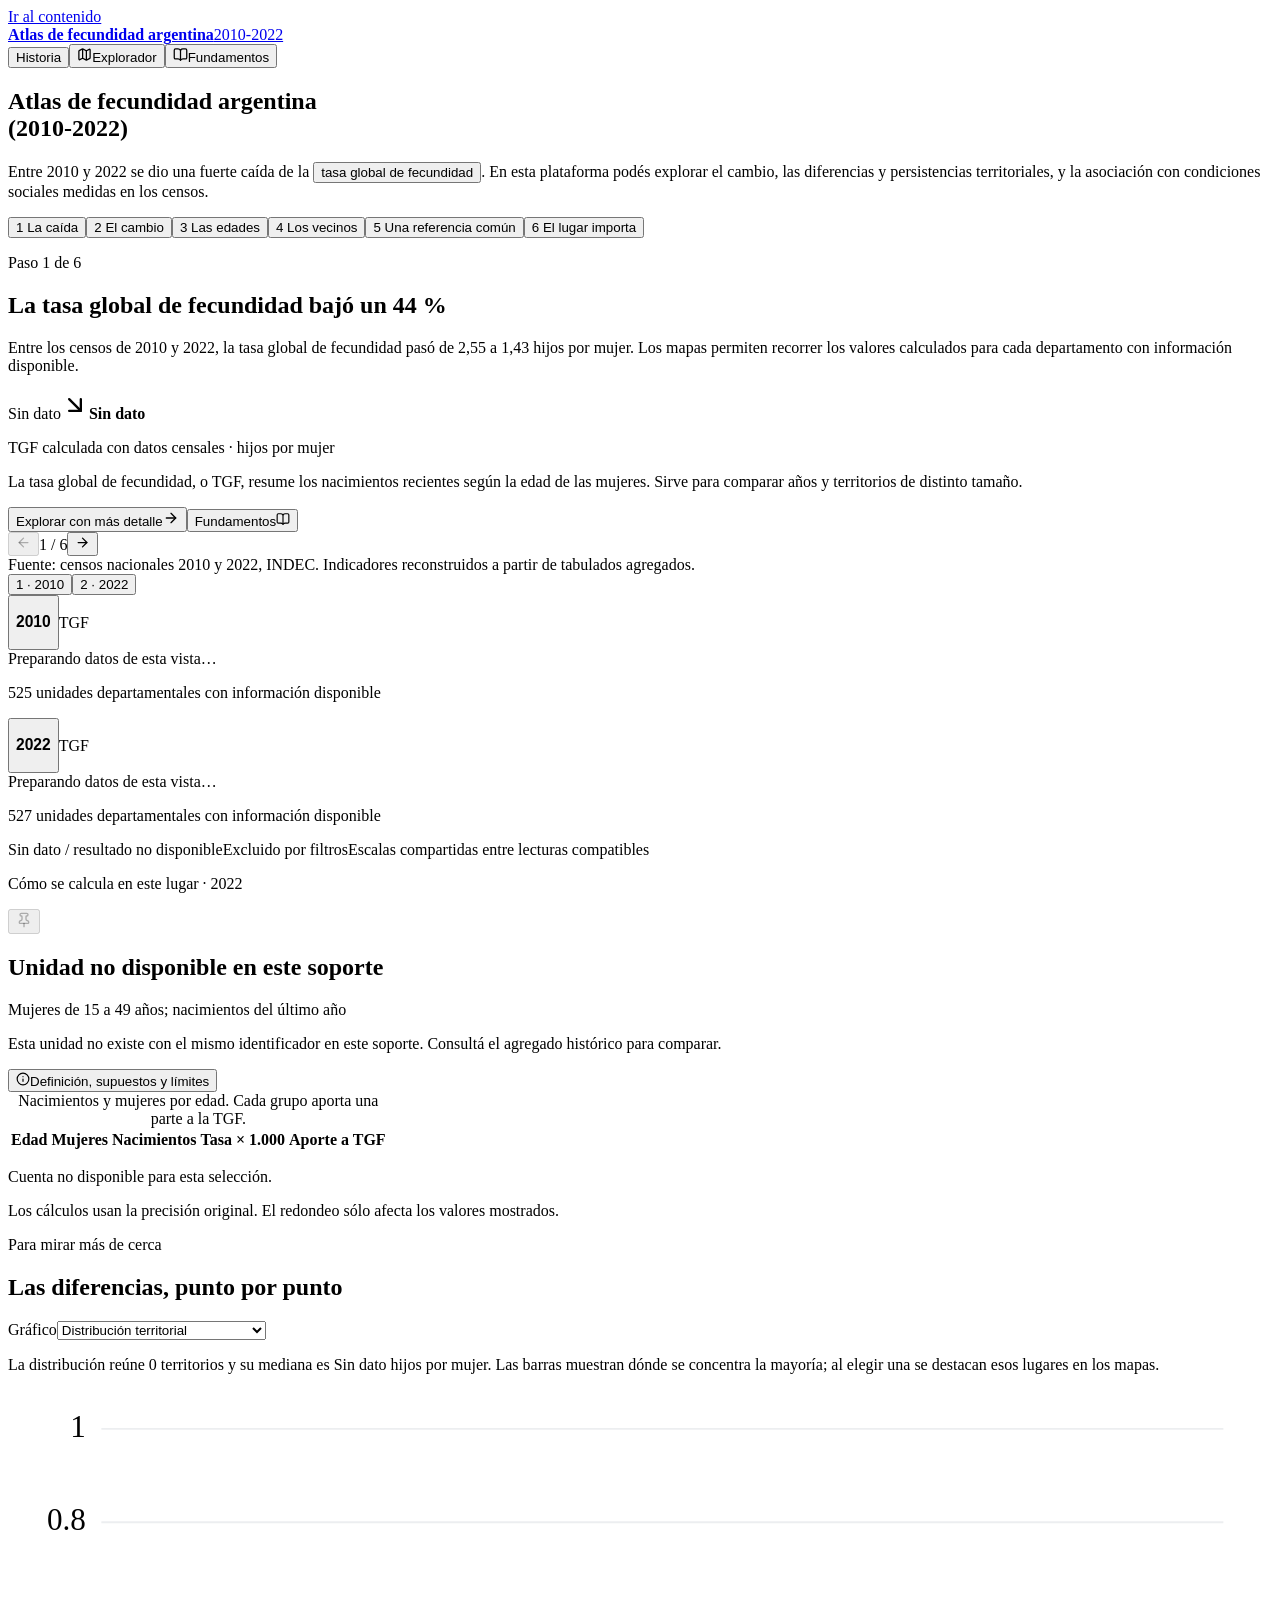
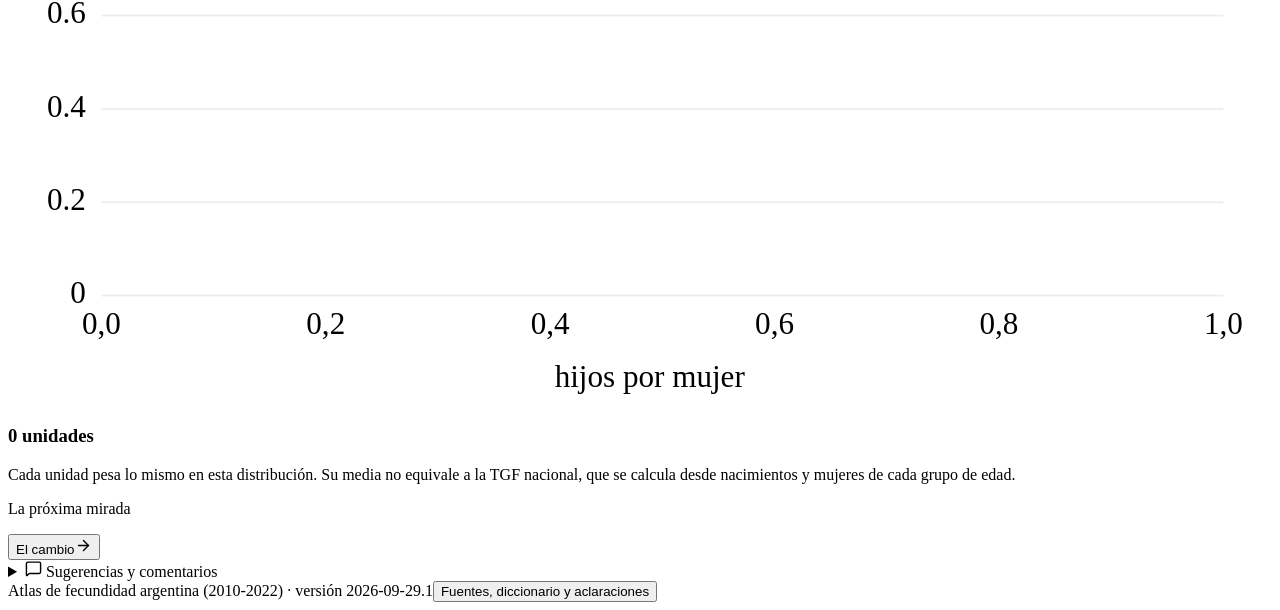
==== commit 9f8f9fd1: "Agregar contexto historico y lecturas de mapas" ====
--- a/index.html
+++ b/index.html
@@ -1,2 +1,2 @@
-<!DOCTYPE html><html lang="es-AR"><head><meta charSet="utf-8"/><meta name="viewport" content="width=device-width, initial-scale=1"/><link rel="stylesheet" href="/atlas-fecundidad-argentina/_next/static/css/index.vKs7wiUN.css" data-rsc-css-href="/atlas-fecundidad-argentina/_next/static/css/index.vKs7wiUN.css" data-precedence="vite-rsc/importer-resources"/><link rel="modulepreload" fetchPriority="low" href="/atlas-fecundidad-argentina/_next/static/chunks/index-BGNqL1gx.js"/><script src="/atlas-fecundidad-argentina/_next/static/chunks/rolldown-runtime-WU9OKPcj.js" type="module" async=""></script><script src="/atlas-fecundidad-argentina/_next/static/chunks/framework-DhpakMAn.js" type="module" async=""></script><link rel="modulepreload" href="/atlas-fecundidad-argentina/_next/static/chunks/layout-segment-context-CJuAF0d8.js" crossorigin=""/><link rel="modulepreload" href="/atlas-fecundidad-argentina/_next/static/chunks/AtlasApp-D3JA3PMy.js" crossorigin=""/><title>Atlas de fecundidad argentina (2010-2022)</title><meta name="description" content="Un atlas del cambio, el territorio y la desigualdad. Indicadores censales, vecindades y modelos espaciales."/><meta name="robots" content="noindex, nofollow"/><script>Object.assign(((self[Symbol.for("vinext.navigationRuntime")]??={bootstrap:{routeManifest:null},functions:{}}).bootstrap.rsc??={rsc:[]}),{params:{},nav:{"pathname":"/","searchParams":[]}})</script><link rel="modulepreload" href="/atlas-fecundidad-argentina/_next/static/chunks/index-BGNqL1gx.js" />
-</head><body><a class="skip" href="#main">Ir al contenido</a><header class="masthead"><a class="brand" href="/atlas-fecundidad-argentina/"><img src="/atlas-fecundidad-argentina/favicon.svg" alt=""/><strong>Atlas de fecundidad argentina</strong><span>2010-2022</span></a><nav aria-label="Secciones"><button class="active" aria-current="page">Historia</button><button class=""><svg xmlns="http://www.w3.org/2000/svg" width="15" height="15" viewBox="0 0 24 24" fill="none" stroke="currentColor" stroke-width="2" stroke-linecap="round" stroke-linejoin="round" class="lucide lucide-map" aria-hidden="true"><path d="M14.106 5.553a2 2 0 0 0 1.788 0l3.659-1.83A1 1 0 0 1 21 4.619v12.764a1 1 0 0 1-.553.894l-4.553 2.277a2 2 0 0 1-1.788 0l-4.212-2.106a2 2 0 0 0-1.788 0l-3.659 1.83A1 1 0 0 1 3 19.381V6.618a1 1 0 0 1 .553-.894l4.553-2.277a2 2 0 0 1 1.788 0z"></path><path d="M15 5.764v15"></path><path d="M9 3.236v15"></path></svg>Explorador</button><button class=""><svg xmlns="http://www.w3.org/2000/svg" width="15" height="15" viewBox="0 0 24 24" fill="none" stroke="currentColor" stroke-width="2" stroke-linecap="round" stroke-linejoin="round" class="lucide lucide-book-open" aria-hidden="true"><path d="M12 5v16"></path><path d="M20.001 19A2 2 0 0022 17V5a2 2 0 00-1.999-2L16 3.002A5 5 0 0012 5a5 5 0 00-4-2H4a2 2 0 00-2 2v12a2 2 0 001.999 2H8a5 5 0 014 2 5 5 0 014-2z"></path></svg>Fundamentos</button></nav></header><main id="main" class="atlas-section section-history scene-0"><section class="intro "><div><h1>Atlas de fecundidad argentina<br class="desktop-break"/> (2010-2022)</h1></div><p>Entre 2010 y 2022 se dio una fuerte caída de la<!-- --> <button class="inline-link">tasa global de fecundidad</button>. En esta plataforma podés explorar el cambio, las diferencias y persistencias territoriales, y la asociación con condiciones sociales medidas en los censos.</p></section><section class="opening"><aside class="story-column"><div class="story-pagination" aria-label="Escenas"><button class="active" aria-label="Escena 1: La caída" aria-current="step"><span>1</span> <!-- -->La caída</button><button class="" aria-label="Escena 2: El cambio"><span>2</span> <!-- -->El cambio</button><button class="" aria-label="Escena 3: Las edades"><span>3</span> <!-- -->Las edades</button><button class="" aria-label="Escena 4: Los vecinos"><span>4</span> <!-- -->Los vecinos</button><button class="" aria-label="Escena 5: Una referencia común"><span>5</span> <!-- -->Una referencia común</button><button class="" aria-label="Escena 6: El lugar importa"><span>6</span> <!-- -->El lugar importa</button></div><p class="chapter">Paso <!-- -->1<!-- --> de <!-- -->6</p><h2>La tasa global de fecundidad bajó un 44 %</h2><p>Entre los censos de 2010 y 2022, la tasa global de fecundidad pasó de 2,55 a 1,43 hijos por mujer. Los mapas permiten recorrer los valores calculados para cada departamento con información disponible.</p><div class="big-stat"><span>Sin dato</span><svg xmlns="http://www.w3.org/2000/svg" width="28" height="28" viewBox="0 0 24 24" fill="none" stroke="currentColor" stroke-width="2" stroke-linecap="round" stroke-linejoin="round" class="lucide lucide-arrow-down-right" aria-hidden="true"><path d="m7 7 10 10"></path><path d="M17 7v10H7"></path></svg><strong>Sin dato</strong></div><p class="caption">TGF calculada con datos censales · hijos por mujer</p><p class="quiet">La tasa global de fecundidad, o TGF, resume los nacimientos recientes según la edad de las mujeres. Sirve para comparar años y territorios de distinto tamaño.</p><div class="story-actions"><button class="text-button">Explorar con más detalle<svg xmlns="http://www.w3.org/2000/svg" width="16" height="16" viewBox="0 0 24 24" fill="none" stroke="currentColor" stroke-width="2" stroke-linecap="round" stroke-linejoin="round" class="lucide lucide-arrow-right" aria-hidden="true"><path d="M5 12h14"></path><path d="m12 5 7 7-7 7"></path></svg></button><button class="text-button secondary">Fundamentos<svg xmlns="http://www.w3.org/2000/svg" width="14" height="14" viewBox="0 0 24 24" fill="none" stroke="currentColor" stroke-width="2" stroke-linecap="round" stroke-linejoin="round" class="lucide lucide-book-open" aria-hidden="true"><path d="M12 5v16"></path><path d="M20.001 19A2 2 0 0022 17V5a2 2 0 00-1.999-2L16 3.002A5 5 0 0012 5a5 5 0 00-4-2H4a2 2 0 00-2 2v12a2 2 0 001.999 2H8a5 5 0 014 2 5 5 0 014-2z"></path></svg></button></div><div class="scene-navigation"><button class="icon" aria-label="Escena anterior" disabled=""><svg xmlns="http://www.w3.org/2000/svg" width="15" height="15" viewBox="0 0 24 24" fill="none" stroke="currentColor" stroke-width="2" stroke-linecap="round" stroke-linejoin="round" class="lucide lucide-arrow-left" aria-hidden="true"><path d="m12 19-7-7 7-7"></path><path d="M19 12H5"></path></svg></button><span>1<!-- --> / <!-- -->6</span><button class="icon" aria-label="Escena siguiente"><svg xmlns="http://www.w3.org/2000/svg" width="15" height="15" viewBox="0 0 24 24" fill="none" stroke="currentColor" stroke-width="2" stroke-linecap="round" stroke-linejoin="round" class="lucide lucide-arrow-right" aria-hidden="true"><path d="M5 12h14"></path><path d="m12 5 7 7-7 7"></path></svg></button></div><div class="source-note">Fuente: censos nacionales 2010 y 2022, INDEC. Indicadores reconstruidos a partir de tabulados agregados.</div></aside><div class="maps-area"><div class="mobile-map-tabs" role="tablist" aria-label="Vistas comparadas"><button role="tab" aria-selected="false" class="">1<!-- --> · <!-- -->2010</button><button role="tab" aria-selected="true" class="active">2<!-- --> · <!-- -->2022</button></div><div class="map-pair "><section class="map-panel inactive-panel" aria-label="Vista 1"><div class="panel-heading"><button class="panel-activate" aria-label="Activar vista 1" aria-pressed="false"><h3>2010</h3></button><span>TGF</span></div><div class="loading" role="status">Preparando datos de esta vista…</div><p class="panel-footnote">525 unidades departamentales con información disponible</p></section><section class="map-panel active-panel" aria-label="Vista 2"><div class="panel-heading"><button class="panel-activate" aria-label="Activar vista 2" aria-pressed="true"><h3>2022</h3></button><span>TGF</span></div><div class="loading" role="status">Preparando datos de esta vista…</div><p class="panel-footnote">527 unidades departamentales con información disponible</p></section></div><div class="status-key"><span><i class="missing-swatch"></i>Sin dato / resultado no disponible</span><span><i class="excluded-swatch"></i>Excluido por filtros</span><span>Escalas compartidas entre lecturas compatibles</span></div></div></section><section class="account-band" id="cuenta"><div><div class="section-heading"><p class="eyebrow">Cómo se calcula en este lugar · <!-- -->2022</p><button class="icon" disabled="" aria-label="Fijar territorio para comparar" title="Fijar este territorio para compararlo con hasta otros dos"><svg xmlns="http://www.w3.org/2000/svg" width="16" height="16" viewBox="0 0 24 24" fill="none" stroke="currentColor" stroke-width="2" stroke-linecap="round" stroke-linejoin="round" class="lucide lucide-pin" aria-hidden="true"><path d="M12 17v5"></path><path d="M9 10.76a2 2 0 0 1-1.11 1.79l-1.78.9A2 2 0 0 0 5 15.24V16a1 1 0 0 0 1 1h12a1 1 0 0 0 1-1v-.76a2 2 0 0 0-1.11-1.79l-1.78-.9A2 2 0 0 1 15 10.76V7a1 1 0 0 1 1-1 2 2 0 0 0 0-4H8a2 2 0 0 0 0 4 1 1 0 0 1 1 1z"></path></svg></button></div><h2>Unidad no disponible en este soporte</h2><p>Mujeres de 15 a 49 años; nacimientos del último año</p><p class="warning">Esta unidad no existe con el mismo identificador en este soporte. Consultá el agregado histórico para comparar.</p><button class="text-button"><svg xmlns="http://www.w3.org/2000/svg" width="14" height="14" viewBox="0 0 24 24" fill="none" stroke="currentColor" stroke-width="2" stroke-linecap="round" stroke-linejoin="round" class="lucide lucide-info" aria-hidden="true"><circle cx="12" cy="12" r="10"></circle><path d="M12 16v-4"></path><path d="M12 8h.01"></path></svg>Definición, supuestos y límites</button></div><div class="table-wrap"><table><caption>Nacimientos y mujeres por edad. Cada grupo aporta una parte a la TGF.</caption><thead><tr><th>Edad</th><th>Mujeres</th><th>Nacimientos</th><th>Tasa × 1.000</th><th>Aporte a TGF</th></tr></thead><tbody></tbody></table><p class="empty">Cuenta no disponible para esta selección.</p><p class="small-note">Los cálculos usan la precisión original. El redondeo sólo afecta los valores mostrados.</p></div></section><section class="charts-band" id="graficos"><div class="section-heading"><div><p class="eyebrow">Para mirar más de cerca</p><h2>Las diferencias, punto por punto</h2></div><label class="control">Gráfico<select><option value="histogram" selected="">Distribución territorial</option><option value="scatter">Dispersión con covariable</option><option value="age">Tasas por edad</option><option value="parity">Distribución por paridad</option><option value="moran">Moran estandarizado</option><option value="neighbors">Un departamento y sus vecinos</option></select></label></div><p class="chart-caption">La distribución reúne 0 territorios y su mediana es Sin dato hijos por mujer. Las barras muestran dónde se concentra la mayoría; al elegir una se destacan esos lugares en los mapas.</p><div class="chart-layout"><div><div class="chart"><svg viewBox="0 0 650 315" role="img" aria-label="Histograma de TGF"><g><line x1="48" x2="625" y1="260" y2="260" stroke="#eceef0"></line><text x="40" y="264" text-anchor="end">0</text></g><g><line x1="48" x2="625" y1="212" y2="212" stroke="#eceef0"></line><text x="40" y="216" text-anchor="end">0.2</text></g><g><line x1="48" x2="625" y1="164" y2="164" stroke="#eceef0"></line><text x="40" y="168" text-anchor="end">0.4</text></g><g><line x1="48" x2="625" y1="116" y2="116" stroke="#eceef0"></line><text x="40" y="120" text-anchor="end">0.6</text></g><g><line x1="48" x2="625" y1="67.99999999999999" y2="67.99999999999999" stroke="#eceef0"></line><text x="40" y="71.99999999999999" text-anchor="end">0.8</text></g><g><line x1="48" x2="625" y1="20" y2="20" stroke="#eceef0"></line><text x="40" y="24" text-anchor="end">1</text></g><text x="48" y="280" text-anchor="middle">0,0</text><text x="163.4" y="280" text-anchor="middle">0,2</text><text x="278.8" y="280" text-anchor="middle">0,4</text><text x="394.2" y="280" text-anchor="middle">0,6</text><text x="509.6" y="280" text-anchor="middle">0,8</text><text x="625" y="280" text-anchor="middle">1,0</text><text x="330" y="307" text-anchor="middle">hijos por mujer</text></svg></div></div><aside class="chart-context"><h3>0<!-- --> unidades</h3><p>Cada unidad pesa lo mismo en esta distribución. Su media no equivale a la TGF nacional, que se calcula desde nacimientos y mujeres de cada grupo de edad.</p></aside></div></section><div class="continue-band"><p>La próxima mirada</p><button class="text-button">El cambio<svg xmlns="http://www.w3.org/2000/svg" width="17" height="17" viewBox="0 0 24 24" fill="none" stroke="currentColor" stroke-width="2" stroke-linecap="round" stroke-linejoin="round" class="lucide lucide-arrow-right" aria-hidden="true"><path d="M5 12h14"></path><path d="m12 5 7 7-7 7"></path></svg></button></div></main><footer><span>Atlas de fecundidad argentina (2010-2022) · versión <!-- -->2026-09-29.1</span><button class="text-button">Fuentes, diccionario y aclaraciones</button></footer><script type="module" src="/atlas-fecundidad-argentina/_next/static/chunks/index-BGNqL1gx.js" id="_R_" async=""></script><script>((self[Symbol.for("vinext.navigationRuntime")]??={bootstrap:{routeManifest:null},functions:{}}).bootstrap.rsc??={rsc:[]}).rsc.push("2:I[\"9fc1c12d447d\",[],\"Children\",1]\n")</script><script>((self[Symbol.for("vinext.navigationRuntime")]??={bootstrap:{routeManifest:null},functions:{}}).bootstrap.rsc??={rsc:[]}).rsc.push("3:I[\"bd94c03f5c93\",[],\"GlobalErrorBoundary\",1]\n")</script><script>((self[Symbol.for("vinext.navigationRuntime")]??={bootstrap:{routeManifest:null},functions:{}}).bootstrap.rsc??={rsc:[]}).rsc.push("4:I[\"2b6d49cc4af5\",[],\"default\",1]\n")</script><script>((self[Symbol.for("vinext.navigationRuntime")]??={bootstrap:{routeManifest:null},functions:{}}).bootstrap.rsc??={rsc:[]}).rsc.push("5:I[\"bd94c03f5c93\",[],\"ErrorBoundary\",1]\n")</script><script>((self[Symbol.for("vinext.navigationRuntime")]??={bootstrap:{routeManifest:null},functions:{}}).bootstrap.rsc??={rsc:[]}).rsc.push("6:I[\"f4a3ade40360\",[],\"LayoutSegmentProvider\",1]\n")</script><script>((self[Symbol.for("vinext.navigationRuntime")]??={bootstrap:{routeManifest:null},functions:{}}).bootstrap.rsc??={rsc:[]}).rsc.push("7:I[\"9fc1c12d447d\",[],\"Slot\",1]\n")</script><script>((self[Symbol.for("vinext.navigationRuntime")]??={bootstrap:{routeManifest:null},functions:{}}).bootstrap.rsc??={rsc:[]}).rsc.push("8:I[\"522c65a5a5ca\",[],\"AppRouterScrollTarget\",1]\n")</script><script>((self[Symbol.for("vinext.navigationRuntime")]??={bootstrap:{routeManifest:null},functions:{}}).bootstrap.rsc??={rsc:[]}).rsc.push("9:I[\"bd94c03f5c93\",[],\"RedirectBoundary\",1]\n")</script><script>((self[Symbol.for("vinext.navigationRuntime")]??={bootstrap:{routeManifest:null},functions:{}}).bootstrap.rsc??={rsc:[]}).rsc.push(":HL[\"/atlas-fecundidad-argentina/_next/static/css/index.vKs7wiUN.css\",\"style\"     ]\n")</script><script>((self[Symbol.for("vinext.navigationRuntime")]??={bootstrap:{routeManifest:null},functions:{}}).bootstrap.rsc??={rsc:[]}).rsc.push("0:{\"__route\":\"route:/\",\"__interceptionContext\":null,\"__layoutIds\":[\"layout:/\"],\"__rootLayout\":\"/\",\"__sourcePage\":\"/page\",\"page:/\":\"$L1\",\"layout:/\":[[[[\"$\",\"link\",\"css:/atlas-fecundidad-argentina/_next/static/css/index.vKs7wiUN.css\",{\"rel\":\"stylesheet\",\"precedence\":\"vite-rsc/importer-resources\",\"href\":\"/atlas-fecundidad-argentina/_next/static/css/index.vKs7wiUN.css\",\"data-rsc-css-href\":\"/atlas-fecundidad-argentina/_next/static/css/index.vKs7wiUN.css\"}],\"$undefined\"],[\"$\",\"html\",null,{\"lang\":\"es-AR\",\"children\":[\"$\",\"body\",null,{\"children\":[\"$\",\"$L2\",null,{}]}]}]],null],\"route:/\":[[[\"$\",\"meta\",null,{\"charSet\":\"utf-8\"}],[[\"$\",\"title\",\"0\",{\"children\":\"Atlas de fecundidad argentina (2010-2022)\"}],[\"$\",\"meta\",\"1\",{\"name\":\"description\",\"content\":\"Un atlas del cambio, el territorio y la desigualdad. Indicadores censales, vecindades y modelos espaciales.\"}],[\"$\",\"meta\",\"2\",{\"name\":\"robots\",\"content\":\"noindex, nofollow\"}]],[[\"$\",\"meta\",\"0\",{\"name\":\"viewport\",\"content\":\"width=device-width, initial-scale=1\"}]]],[\"$\",\"$L3\",null,{\"fallback\":\"$4\",\"children\":[\"$\",\"$L5\",null,{\"fallback\":\"$4\",\"children\":[\"$\",\"$L6\",null,{\"providerId\":\"layout:/\",\"segmentMap\":{\"children\":[]},\"children\":[\"$\",\"$L7\",null,{\"id\":\"layout:/\",\"parallelSlots\":\"$undefined\",\"children\":[\"$\",\"$L8\",null,{\"children\":[\"$\",\"$L9\",null,{\"children\":[[\"$\",\"$L6\",null,{\"providerId\":\"page:/\",\"segmentMap\":{\"children\":[\"__PAGE__\"]},\"children\":[\"$\",\"$L7\",null,{\"id\":\"page:/\"}]}],null]}]}]}]}]}]}],null,null],\"__layoutFlags\":{\"layout:/\":\"s\"},\"__artifactCompatibility\":{\"schemaVersion\":1,\"graphVersion\":\"app-route-graph:1177fd80f83fa7b0\",\"deploymentVersion\":\"19eb0129-821b-4aac-a314-8cbc3e1dfe61\",\"appElementsSchemaVersion\":1,\"rscPayloadSchemaVersion\":1,\"rootBoundaryId\":\"/\",\"renderEpoch\":null},\"__renderObservation\":{\"schemaVersion\":1,\"output\":{\"kind\":\"app-rsc\",\"mountedSlotsFingerprint\":null,\"renderEpoch\":null,\"rootBoundaryId\":\"/\",\"routeId\":\"route:/\"},\"completeness\":\"partial\",\"boundaryOutcome\":{\"kind\":\"unknown\"},\"requestApis\":[{\"kind\":\"connection\",\"status\":\"unknown\"},{\"kind\":\"cookies\",\"status\":\"unknown\"},{\"kind\":\"draftMode\",\"status\":\"unknown\"},{\"kind\":\"headers\",\"status\":\"unknown\"},{\"kind\":\"params\",\"status\":\"unknown\"},{\"kind\":\"searchParams\",\"status\":\"unknown\"}],\"dynamicFetches\":[],\"cacheTags\":[\"/\",\"_N_T_/\",\"_N_T_/index\",\"_N_T_/layout\",\"_N_T_/page\"],\"pathTags\":[\"/\"],\"cacheability\":\"unknown\",\"downgrade\":{\"target\":\"freshRender\",\"reasons\":[{\"code\":\"CP_DOWNGRADE_CACHEABILITY_UNKNOWN\",\"target\":\"freshRender\"},{\"code\":\"CP_DOWNGRADE_INCOMPLETE_OBSERVATION\",\"completeness\":\"partial\",\"target\":\"freshRender\"},{\"code\":\"CP_DOWNGRADE_UNKNOWN_REQUEST_API\",\"requestApi\":\"connection\",\"target\":\"freshRender\"},{\"code\":\"CP_DOWNGRADE_UNKNOWN_REQUEST_API\",\"requestApi\":\"cookies\",\"target\":\"freshRender\"},{\"code\":\"CP_DOWNGRADE_UNKNOWN_REQUEST_API\",\"requestApi\":\"draftMode\",\"target\":\"freshRender\"},{\"code\":\"CP_DOWNGRADE_UNKNOWN_REQUEST_API\",\"requestApi\":\"headers\",\"target\":\"freshRender\"},{\"code\":\"CP_DOWNGRADE_UNKNOWN_REQUEST_API\",\"requestApi\":\"params\",\"target\":\"freshRender\"},{\"code\":\"CP_DOWNGRADE_UNKNOWN_REQUEST_API\",\"requestApi\":\"searchParams\",\"target\":\"freshRender\"}],\"fallback\":{\"kind\":\"breakerFallback\",\"code\":\"CP_PRIVATE_DYNAMIC_DOWNGRADE\",\"mode\":\"renderFresh\",\"scope\":\"affectedOutput\",\"fields\":{\"reasonCodes\":[\"CP_DOWNGRADE_CACHEABILITY_UNKNOWN\",\"CP_DOWNGRADE_INCOMPLETE_OBSERVATION\",\"CP_DOWNGRADE_UNKNOWN_REQUEST_API\",\"CP_DOWNGRADE_UNKNOWN_REQUEST_API\",\"CP_DOWNGRADE_UNKNOWN_REQUEST_API\",\"CP_DOWNGRADE_UNKNOWN_REQUEST_API\",\"CP_DOWNGRADE_UNKNOWN_REQUEST_API\",\"CP_DOWNGRADE_UNKNOWN_REQUEST_API\"],\"target\":\"freshRender\"}},\"isPublicCacheCandidate\":false}}}\n")</script><script>((self[Symbol.for("vinext.navigationRuntime")]??={bootstrap:{routeManifest:null},functions:{}}).bootstrap.rsc??={rsc:[]}).rsc.push("a:I[\"14fcfdb0a3a4\",[],\"default\",1]\n")</script><script>((self[Symbol.for("vinext.navigationRuntime")]??={bootstrap:{routeManifest:null},functions:{}}).bootstrap.rsc??={rsc:[]}).rsc.push("1:[\"$\",\"$La\",null,{}]\n")</script><script>Object.assign(((self[Symbol.for("vinext.navigationRuntime")]??={bootstrap:{routeManifest:null},functions:{}}).bootstrap.rsc??={rsc:[]}),{"initialCacheKind":"static"});((self[Symbol.for("vinext.navigationRuntime")]??={bootstrap:{routeManifest:null},functions:{}}).bootstrap.rsc??={rsc:[]}).done=true</script></body></html>+<!DOCTYPE html><html lang="es-AR"><head><meta charSet="utf-8"/><meta name="viewport" content="width=device-width, initial-scale=1"/><link rel="stylesheet" href="/atlas-fecundidad-argentina/_next/static/css/index.DpSyCRmt.css" data-rsc-css-href="/atlas-fecundidad-argentina/_next/static/css/index.DpSyCRmt.css" data-precedence="vite-rsc/importer-resources"/><link rel="modulepreload" fetchPriority="low" href="/atlas-fecundidad-argentina/_next/static/chunks/index-C9mtr_tV.js"/><script src="/atlas-fecundidad-argentina/_next/static/chunks/rolldown-runtime-WU9OKPcj.js" type="module" async=""></script><script src="/atlas-fecundidad-argentina/_next/static/chunks/framework-DhpakMAn.js" type="module" async=""></script><link rel="modulepreload" href="/atlas-fecundidad-argentina/_next/static/chunks/layout-segment-context-BG0kVkw6.js" crossorigin=""/><link rel="modulepreload" href="/atlas-fecundidad-argentina/_next/static/chunks/AtlasApp-BoIluKkF.js" crossorigin=""/><title>Atlas de fecundidad argentina (2010-2022)</title><meta name="description" content="Un atlas del cambio, el territorio y la desigualdad. Indicadores censales, vecindades y modelos espaciales."/><meta name="robots" content="noindex, nofollow"/><script>Object.assign(((self[Symbol.for("vinext.navigationRuntime")]??={bootstrap:{routeManifest:null},functions:{}}).bootstrap.rsc??={rsc:[]}),{params:{},nav:{"pathname":"/","searchParams":[]}})</script><link rel="modulepreload" href="/atlas-fecundidad-argentina/_next/static/chunks/index-C9mtr_tV.js" />
+</head><body><a class="skip" href="#main">Ir al contenido</a><header class="masthead"><a class="brand" href="/atlas-fecundidad-argentina/"><strong>Atlas de fecundidad argentina</strong><span>2010-2022</span></a><nav aria-label="Secciones"><button class="active" aria-current="page">Historia</button><button class=""><svg xmlns="http://www.w3.org/2000/svg" width="15" height="15" viewBox="0 0 24 24" fill="none" stroke="currentColor" stroke-width="2" stroke-linecap="round" stroke-linejoin="round" class="lucide lucide-map" aria-hidden="true"><path d="M14.106 5.553a2 2 0 0 0 1.788 0l3.659-1.83A1 1 0 0 1 21 4.619v12.764a1 1 0 0 1-.553.894l-4.553 2.277a2 2 0 0 1-1.788 0l-4.212-2.106a2 2 0 0 0-1.788 0l-3.659 1.83A1 1 0 0 1 3 19.381V6.618a1 1 0 0 1 .553-.894l4.553-2.277a2 2 0 0 1 1.788 0z"></path><path d="M15 5.764v15"></path><path d="M9 3.236v15"></path></svg>Explorador</button><button class=""><svg xmlns="http://www.w3.org/2000/svg" width="15" height="15" viewBox="0 0 24 24" fill="none" stroke="currentColor" stroke-width="2" stroke-linecap="round" stroke-linejoin="round" class="lucide lucide-book-open" aria-hidden="true"><path d="M12 5v16"></path><path d="M20.001 19A2 2 0 0022 17V5a2 2 0 00-1.999-2L16 3.002A5 5 0 0012 5a5 5 0 00-4-2H4a2 2 0 00-2 2v12a2 2 0 001.999 2H8a5 5 0 014 2 5 5 0 014-2z"></path></svg>Fundamentos</button></nav></header><main id="main" class="atlas-section section-history scene-0"><section class="intro "><div><h1>Atlas de fecundidad argentina<br class="desktop-break"/> (2010-2022)</h1></div><div class="intro-context"><p>Entre 2010 y 2022 se dio una fuerte caída de la<!-- --> <button class="inline-link">tasa global de fecundidad</button>. En esta plataforma podés explorar el cambio, las diferencias y persistencias territoriales, y la asociación con condiciones sociales medidas en los censos.</p></div></section><section class="opening"><aside class="story-column"><div class="story-pagination" aria-label="Escenas"><button class="active" aria-label="Escena 1: La caída" aria-current="step"><span>1</span> <!-- -->La caída</button><button class="" aria-label="Escena 2: El cambio"><span>2</span> <!-- -->El cambio</button><button class="" aria-label="Escena 3: Las edades"><span>3</span> <!-- -->Las edades</button><button class="" aria-label="Escena 4: Los vecinos"><span>4</span> <!-- -->Los vecinos</button><button class="" aria-label="Escena 5: Una referencia común"><span>5</span> <!-- -->Una referencia común</button><button class="" aria-label="Escena 6: El lugar importa"><span>6</span> <!-- -->El lugar importa</button></div><p class="chapter">Paso <!-- -->1<!-- --> de <!-- -->6</p><h2>La tasa global de fecundidad bajó un 44 %</h2><p>Entre los censos de 2010 y 2022, la tasa global de fecundidad pasó de 2,55 a 1,43 hijos por mujer. Los mapas permiten recorrer los valores calculados para cada departamento con información disponible.</p><div class="big-stat"><span>Sin dato</span><svg xmlns="http://www.w3.org/2000/svg" width="28" height="28" viewBox="0 0 24 24" fill="none" stroke="currentColor" stroke-width="2" stroke-linecap="round" stroke-linejoin="round" class="lucide lucide-arrow-down-right" aria-hidden="true"><path d="m7 7 10 10"></path><path d="M17 7v10H7"></path></svg><strong>Sin dato</strong></div><p class="caption">TGF calculada con datos censales · hijos por mujer</p><p class="quiet">La tasa global de fecundidad, o TGF, resume los nacimientos recientes según la edad de las mujeres. Sirve para comparar años y territorios de distinto tamaño.</p><div class="story-actions"><button class="text-button">Explorar con más detalle<svg xmlns="http://www.w3.org/2000/svg" width="16" height="16" viewBox="0 0 24 24" fill="none" stroke="currentColor" stroke-width="2" stroke-linecap="round" stroke-linejoin="round" class="lucide lucide-arrow-right" aria-hidden="true"><path d="M5 12h14"></path><path d="m12 5 7 7-7 7"></path></svg></button><button class="text-button secondary">Fundamentos<svg xmlns="http://www.w3.org/2000/svg" width="14" height="14" viewBox="0 0 24 24" fill="none" stroke="currentColor" stroke-width="2" stroke-linecap="round" stroke-linejoin="round" class="lucide lucide-book-open" aria-hidden="true"><path d="M12 5v16"></path><path d="M20.001 19A2 2 0 0022 17V5a2 2 0 00-1.999-2L16 3.002A5 5 0 0012 5a5 5 0 00-4-2H4a2 2 0 00-2 2v12a2 2 0 001.999 2H8a5 5 0 014 2 5 5 0 014-2z"></path></svg></button></div><div class="scene-navigation"><button class="icon" aria-label="Escena anterior" disabled=""><svg xmlns="http://www.w3.org/2000/svg" width="15" height="15" viewBox="0 0 24 24" fill="none" stroke="currentColor" stroke-width="2" stroke-linecap="round" stroke-linejoin="round" class="lucide lucide-arrow-left" aria-hidden="true"><path d="m12 19-7-7 7-7"></path><path d="M19 12H5"></path></svg></button><span>1<!-- --> / <!-- -->6</span><button class="icon" aria-label="Escena siguiente"><svg xmlns="http://www.w3.org/2000/svg" width="15" height="15" viewBox="0 0 24 24" fill="none" stroke="currentColor" stroke-width="2" stroke-linecap="round" stroke-linejoin="round" class="lucide lucide-arrow-right" aria-hidden="true"><path d="M5 12h14"></path><path d="m12 5 7 7-7 7"></path></svg></button></div><div class="source-note">Fuente: censos nacionales 2010 y 2022, INDEC. Indicadores reconstruidos a partir de tabulados agregados.</div></aside><div class="maps-area"><div class="mobile-map-tabs" role="tablist" aria-label="Vistas comparadas"><button role="tab" aria-selected="false" class="">1<!-- --> · <!-- -->2010</button><button role="tab" aria-selected="true" class="active">2<!-- --> · <!-- -->2022</button></div><div class="map-pair "><section class="map-panel inactive-panel" aria-label="Vista 1"><div class="panel-heading"><button class="panel-activate" aria-label="Activar vista 1" aria-pressed="false"><h3>2010</h3></button><span>TGF</span></div><div class="loading" role="status">Preparando datos de esta vista…</div><p class="panel-footnote">525 unidades departamentales con información disponible</p></section><section class="map-panel active-panel" aria-label="Vista 2"><div class="panel-heading"><button class="panel-activate" aria-label="Activar vista 2" aria-pressed="true"><h3>2022</h3></button><span>TGF</span></div><div class="loading" role="status">Preparando datos de esta vista…</div><p class="panel-footnote">527 unidades departamentales con información disponible</p></section></div><div class="status-key"><span><i class="missing-swatch"></i>Sin dato / resultado no disponible</span><span><i class="excluded-swatch"></i>Excluido por filtros</span><span>Escalas compartidas entre lecturas compatibles</span></div></div></section><section class="account-band" id="cuenta"><div><div class="section-heading"><p class="eyebrow">Cómo se calcula en este lugar · <!-- -->2022</p><button class="icon" disabled="" aria-label="Fijar territorio para comparar" title="Fijar este territorio para compararlo con hasta otros dos"><svg xmlns="http://www.w3.org/2000/svg" width="16" height="16" viewBox="0 0 24 24" fill="none" stroke="currentColor" stroke-width="2" stroke-linecap="round" stroke-linejoin="round" class="lucide lucide-pin" aria-hidden="true"><path d="M12 17v5"></path><path d="M9 10.76a2 2 0 0 1-1.11 1.79l-1.78.9A2 2 0 0 0 5 15.24V16a1 1 0 0 0 1 1h12a1 1 0 0 0 1-1v-.76a2 2 0 0 0-1.11-1.79l-1.78-.9A2 2 0 0 1 15 10.76V7a1 1 0 0 1 1-1 2 2 0 0 0 0-4H8a2 2 0 0 0 0 4 1 1 0 0 1 1 1z"></path></svg></button></div><h2>Unidad no disponible en este soporte</h2><p>Mujeres de 15 a 49 años; nacimientos del último año</p><p class="warning">Esta unidad no existe con el mismo identificador en este soporte. Consultá el agregado histórico para comparar.</p><button class="text-button"><svg xmlns="http://www.w3.org/2000/svg" width="14" height="14" viewBox="0 0 24 24" fill="none" stroke="currentColor" stroke-width="2" stroke-linecap="round" stroke-linejoin="round" class="lucide lucide-info" aria-hidden="true"><circle cx="12" cy="12" r="10"></circle><path d="M12 16v-4"></path><path d="M12 8h.01"></path></svg>Definición, supuestos y límites</button></div><div class="table-wrap"><table><caption>Nacimientos y mujeres por edad. Cada grupo aporta una parte a la TGF.</caption><thead><tr><th>Edad</th><th>Mujeres</th><th>Nacimientos</th><th>Tasa × 1.000</th><th>Aporte a TGF</th></tr></thead><tbody></tbody></table><p class="empty">Cuenta no disponible para esta selección.</p><p class="small-note">Los cálculos usan la precisión original. El redondeo sólo afecta los valores mostrados.</p></div></section><section class="charts-band" id="graficos"><div class="section-heading"><div><p class="eyebrow">Para mirar más de cerca</p><h2>Las diferencias, punto por punto</h2></div><label class="control">Gráfico<select><option value="histogram" selected="">Distribución territorial</option><option value="scatter">Dispersión con covariable</option><option value="age">Tasas por edad</option><option value="parity">Distribución por paridad</option><option value="moran">Moran estandarizado</option><option value="neighbors">Un departamento y sus vecinos</option></select></label></div><p class="chart-caption">La distribución reúne 0 territorios y su mediana es Sin dato hijos por mujer. Las barras muestran dónde se concentra la mayoría; al elegir una se destacan esos lugares en los mapas.</p><div class="chart-layout"><div><div class="chart"><svg viewBox="0 0 650 315" role="img" aria-label="Histograma de TGF"><g><line x1="48" x2="625" y1="260" y2="260" stroke="#eceef0"></line><text x="40" y="264" text-anchor="end">0</text></g><g><line x1="48" x2="625" y1="212" y2="212" stroke="#eceef0"></line><text x="40" y="216" text-anchor="end">0.2</text></g><g><line x1="48" x2="625" y1="164" y2="164" stroke="#eceef0"></line><text x="40" y="168" text-anchor="end">0.4</text></g><g><line x1="48" x2="625" y1="116" y2="116" stroke="#eceef0"></line><text x="40" y="120" text-anchor="end">0.6</text></g><g><line x1="48" x2="625" y1="67.99999999999999" y2="67.99999999999999" stroke="#eceef0"></line><text x="40" y="71.99999999999999" text-anchor="end">0.8</text></g><g><line x1="48" x2="625" y1="20" y2="20" stroke="#eceef0"></line><text x="40" y="24" text-anchor="end">1</text></g><text x="48" y="280" text-anchor="middle">0,0</text><text x="163.4" y="280" text-anchor="middle">0,2</text><text x="278.8" y="280" text-anchor="middle">0,4</text><text x="394.2" y="280" text-anchor="middle">0,6</text><text x="509.6" y="280" text-anchor="middle">0,8</text><text x="625" y="280" text-anchor="middle">1,0</text><text x="330" y="307" text-anchor="middle">hijos por mujer</text></svg></div></div><aside class="chart-context"><h3>0<!-- --> unidades</h3><p>Cada unidad pesa lo mismo en esta distribución. Su media no equivale a la TGF nacional, que se calcula desde nacimientos y mujeres de cada grupo de edad.</p></aside></div></section><div class="continue-band"><p>La próxima mirada</p><button class="text-button">El cambio<svg xmlns="http://www.w3.org/2000/svg" width="17" height="17" viewBox="0 0 24 24" fill="none" stroke="currentColor" stroke-width="2" stroke-linecap="round" stroke-linejoin="round" class="lucide lucide-arrow-right" aria-hidden="true"><path d="M5 12h14"></path><path d="m12 5 7 7-7 7"></path></svg></button></div></main><details id="comentarios" class="feedback"><summary><svg xmlns="http://www.w3.org/2000/svg" width="17" height="17" viewBox="0 0 24 24" fill="none" stroke="currentColor" stroke-width="2" stroke-linecap="round" stroke-linejoin="round" class="lucide lucide-message-square" aria-hidden="true"><path d="M22 17a2 2 0 0 1-2 2H6.828a2 2 0 0 0-1.414.586l-2.202 2.202A.71.71 0 0 1 2 21.286V5a2 2 0 0 1 2-2h16a2 2 0 0 1 2 2z"></path></svg> Sugerencias y comentarios</summary><p>¿Encontraste un error o hay algo que te gustaría explorar? Tus comentarios ayudan a mejorar el atlas.</p><p class="small-note">El envío de comentarios todavía no está habilitado.</p></details><footer><span>Atlas de fecundidad argentina (2010-2022) · versión <!-- -->2026-09-29.1</span><button class="text-button">Fuentes, diccionario y aclaraciones</button></footer><script type="module" src="/atlas-fecundidad-argentina/_next/static/chunks/index-C9mtr_tV.js" id="_R_" async=""></script><script>((self[Symbol.for("vinext.navigationRuntime")]??={bootstrap:{routeManifest:null},functions:{}}).bootstrap.rsc??={rsc:[]}).rsc.push("2:I[\"9fc1c12d447d\",[],\"Children\",1]\n")</script><script>((self[Symbol.for("vinext.navigationRuntime")]??={bootstrap:{routeManifest:null},functions:{}}).bootstrap.rsc??={rsc:[]}).rsc.push("3:I[\"bd94c03f5c93\",[],\"GlobalErrorBoundary\",1]\n")</script><script>((self[Symbol.for("vinext.navigationRuntime")]??={bootstrap:{routeManifest:null},functions:{}}).bootstrap.rsc??={rsc:[]}).rsc.push("4:I[\"2b6d49cc4af5\",[],\"default\",1]\n")</script><script>((self[Symbol.for("vinext.navigationRuntime")]??={bootstrap:{routeManifest:null},functions:{}}).bootstrap.rsc??={rsc:[]}).rsc.push("5:I[\"bd94c03f5c93\",[],\"ErrorBoundary\",1]\n")</script><script>((self[Symbol.for("vinext.navigationRuntime")]??={bootstrap:{routeManifest:null},functions:{}}).bootstrap.rsc??={rsc:[]}).rsc.push("6:I[\"f4a3ade40360\",[],\"LayoutSegmentProvider\",1]\n")</script><script>((self[Symbol.for("vinext.navigationRuntime")]??={bootstrap:{routeManifest:null},functions:{}}).bootstrap.rsc??={rsc:[]}).rsc.push("7:I[\"9fc1c12d447d\",[],\"Slot\",1]\n")</script><script>((self[Symbol.for("vinext.navigationRuntime")]??={bootstrap:{routeManifest:null},functions:{}}).bootstrap.rsc??={rsc:[]}).rsc.push("8:I[\"522c65a5a5ca\",[],\"AppRouterScrollTarget\",1]\n")</script><script>((self[Symbol.for("vinext.navigationRuntime")]??={bootstrap:{routeManifest:null},functions:{}}).bootstrap.rsc??={rsc:[]}).rsc.push("9:I[\"bd94c03f5c93\",[],\"RedirectBoundary\",1]\n")</script><script>((self[Symbol.for("vinext.navigationRuntime")]??={bootstrap:{routeManifest:null},functions:{}}).bootstrap.rsc??={rsc:[]}).rsc.push(":HL[\"/atlas-fecundidad-argentina/_next/static/css/index.DpSyCRmt.css\",\"style\"     ]\n")</script><script>((self[Symbol.for("vinext.navigationRuntime")]??={bootstrap:{routeManifest:null},functions:{}}).bootstrap.rsc??={rsc:[]}).rsc.push("0:{\"__route\":\"route:/\",\"__interceptionContext\":null,\"__layoutIds\":[\"layout:/\"],\"__rootLayout\":\"/\",\"__sourcePage\":\"/page\",\"page:/\":\"$L1\",\"layout:/\":[[[[\"$\",\"link\",\"css:/atlas-fecundidad-argentina/_next/static/css/index.DpSyCRmt.css\",{\"rel\":\"stylesheet\",\"precedence\":\"vite-rsc/importer-resources\",\"href\":\"/atlas-fecundidad-argentina/_next/static/css/index.DpSyCRmt.css\",\"data-rsc-css-href\":\"/atlas-fecundidad-argentina/_next/static/css/index.DpSyCRmt.css\"}],\"$undefined\"],[\"$\",\"html\",null,{\"lang\":\"es-AR\",\"children\":[\"$\",\"body\",null,{\"children\":[\"$\",\"$L2\",null,{}]}]}]],null],\"route:/\":[[[\"$\",\"meta\",null,{\"charSet\":\"utf-8\"}],[[\"$\",\"title\",\"0\",{\"children\":\"Atlas de fecundidad argentina (2010-2022)\"}],[\"$\",\"meta\",\"1\",{\"name\":\"description\",\"content\":\"Un atlas del cambio, el territorio y la desigualdad. Indicadores censales, vecindades y modelos espaciales.\"}],[\"$\",\"meta\",\"2\",{\"name\":\"robots\",\"content\":\"noindex, nofollow\"}]],[[\"$\",\"meta\",\"0\",{\"name\":\"viewport\",\"content\":\"width=device-width, initial-scale=1\"}]]],[\"$\",\"$L3\",null,{\"fallback\":\"$4\",\"children\":[\"$\",\"$L5\",null,{\"fallback\":\"$4\",\"children\":[\"$\",\"$L6\",null,{\"providerId\":\"layout:/\",\"segmentMap\":{\"children\":[]},\"children\":[\"$\",\"$L7\",null,{\"id\":\"layout:/\",\"parallelSlots\":\"$undefined\",\"children\":[\"$\",\"$L8\",null,{\"children\":[\"$\",\"$L9\",null,{\"children\":[[\"$\",\"$L6\",null,{\"providerId\":\"page:/\",\"segmentMap\":{\"children\":[\"__PAGE__\"]},\"children\":[\"$\",\"$L7\",null,{\"id\":\"page:/\"}]}],null]}]}]}]}]}]}],null,null],\"__layoutFlags\":{\"layout:/\":\"s\"},\"__artifactCompatibility\":{\"schemaVersion\":1,\"graphVersion\":\"app-route-graph:1177fd80f83fa7b0\",\"deploymentVersion\":\"f67d7c1b-1e43-4981-a0a4-c1719b7cb5e8\",\"appElementsSchemaVersion\":1,\"rscPayloadSchemaVersion\":1,\"rootBoundaryId\":\"/\",\"renderEpoch\":null},\"__renderObservation\":{\"schemaVersion\":1,\"output\":{\"kind\":\"app-rsc\",\"mountedSlotsFingerprint\":null,\"renderEpoch\":null,\"rootBoundaryId\":\"/\",\"routeId\":\"route:/\"},\"completeness\":\"partial\",\"boundaryOutcome\":{\"kind\":\"unknown\"},\"requestApis\":[{\"kind\":\"connection\",\"status\":\"unknown\"},{\"kind\":\"cookies\",\"status\":\"unknown\"},{\"kind\":\"draftMode\",\"status\":\"unknown\"},{\"kind\":\"headers\",\"status\":\"unknown\"},{\"kind\":\"params\",\"status\":\"unknown\"},{\"kind\":\"searchParams\",\"status\":\"unknown\"}],\"dynamicFetches\":[],\"cacheTags\":[\"/\",\"_N_T_/\",\"_N_T_/index\",\"_N_T_/layout\",\"_N_T_/page\"],\"pathTags\":[\"/\"],\"cacheability\":\"unknown\",\"downgrade\":{\"target\":\"freshRender\",\"reasons\":[{\"code\":\"CP_DOWNGRADE_CACHEABILITY_UNKNOWN\",\"target\":\"freshRender\"},{\"code\":\"CP_DOWNGRADE_INCOMPLETE_OBSERVATION\",\"completeness\":\"partial\",\"target\":\"freshRender\"},{\"code\":\"CP_DOWNGRADE_UNKNOWN_REQUEST_API\",\"requestApi\":\"connection\",\"target\":\"freshRender\"},{\"code\":\"CP_DOWNGRADE_UNKNOWN_REQUEST_API\",\"requestApi\":\"cookies\",\"target\":\"freshRender\"},{\"code\":\"CP_DOWNGRADE_UNKNOWN_REQUEST_API\",\"requestApi\":\"draftMode\",\"target\":\"freshRender\"},{\"code\":\"CP_DOWNGRADE_UNKNOWN_REQUEST_API\",\"requestApi\":\"headers\",\"target\":\"freshRender\"},{\"code\":\"CP_DOWNGRADE_UNKNOWN_REQUEST_API\",\"requestApi\":\"params\",\"target\":\"freshRender\"},{\"code\":\"CP_DOWNGRADE_UNKNOWN_REQUEST_API\",\"requestApi\":\"searchParams\",\"target\":\"freshRender\"}],\"fallback\":{\"kind\":\"breakerFallback\",\"code\":\"CP_PRIVATE_DYNAMIC_DOWNGRADE\",\"mode\":\"renderFresh\",\"scope\":\"affectedOutput\",\"fields\":{\"reasonCodes\":[\"CP_DOWNGRADE_CACHEABILITY_UNKNOWN\",\"CP_DOWNGRADE_INCOMPLETE_OBSERVATION\",\"CP_DOWNGRADE_UNKNOWN_REQUEST_API\",\"CP_DOWNGRADE_UNKNOWN_REQUEST_API\",\"CP_DOWNGRADE_UNKNOWN_REQUEST_API\",\"CP_DOWNGRADE_UNKNOWN_REQUEST_API\",\"CP_DOWNGRADE_UNKNOWN_REQUEST_API\",\"CP_DOWNGRADE_UNKNOWN_REQUEST_API\"],\"target\":\"freshRender\"}},\"isPublicCacheCandidate\":false}}}\n")</script><script>((self[Symbol.for("vinext.navigationRuntime")]??={bootstrap:{routeManifest:null},functions:{}}).bootstrap.rsc??={rsc:[]}).rsc.push("a:I[\"14fcfdb0a3a4\",[],\"default\",1]\n")</script><script>((self[Symbol.for("vinext.navigationRuntime")]??={bootstrap:{routeManifest:null},functions:{}}).bootstrap.rsc??={rsc:[]}).rsc.push("1:[\"$\",\"$La\",null,{}]\n")</script><script>Object.assign(((self[Symbol.for("vinext.navigationRuntime")]??={bootstrap:{routeManifest:null},functions:{}}).bootstrap.rsc??={rsc:[]}),{"initialCacheKind":"static"});((self[Symbol.for("vinext.navigationRuntime")]??={bootstrap:{routeManifest:null},functions:{}}).bootstrap.rsc??={rsc:[]}).done=true</script></body></html>
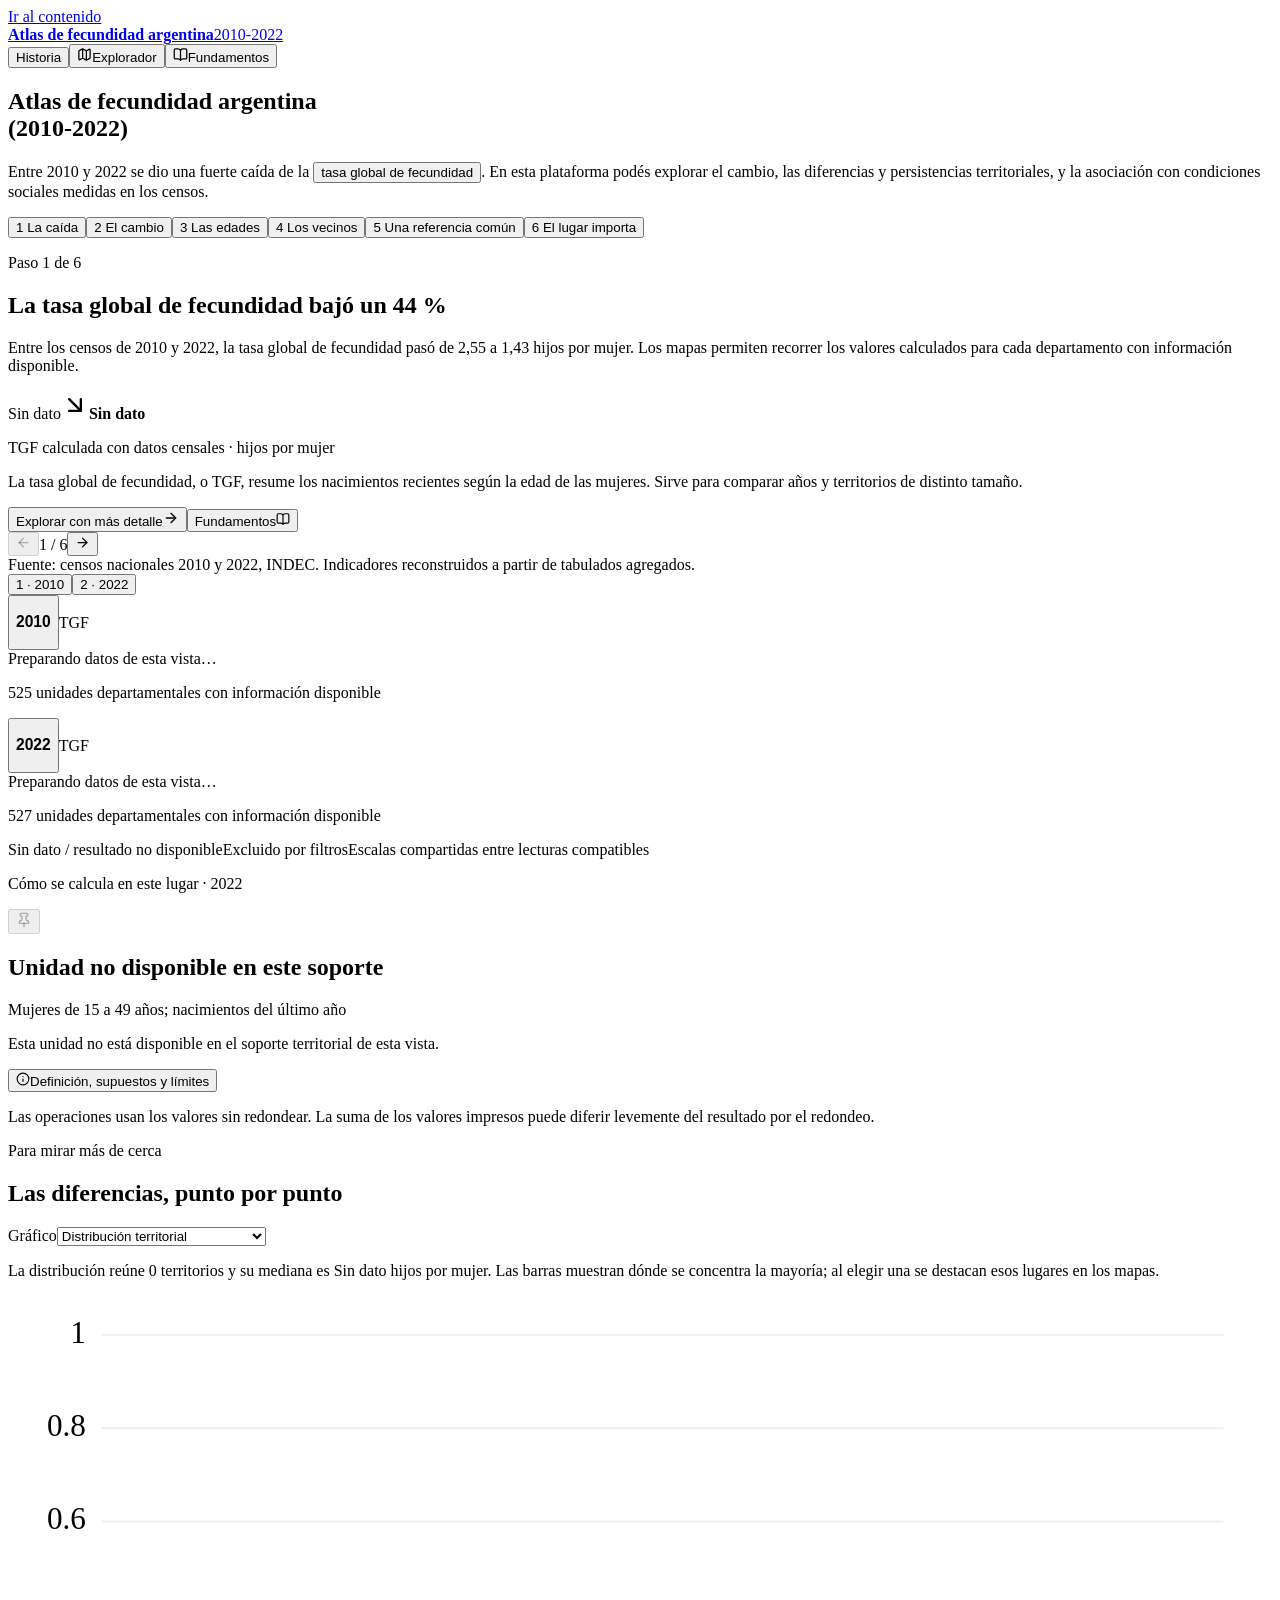
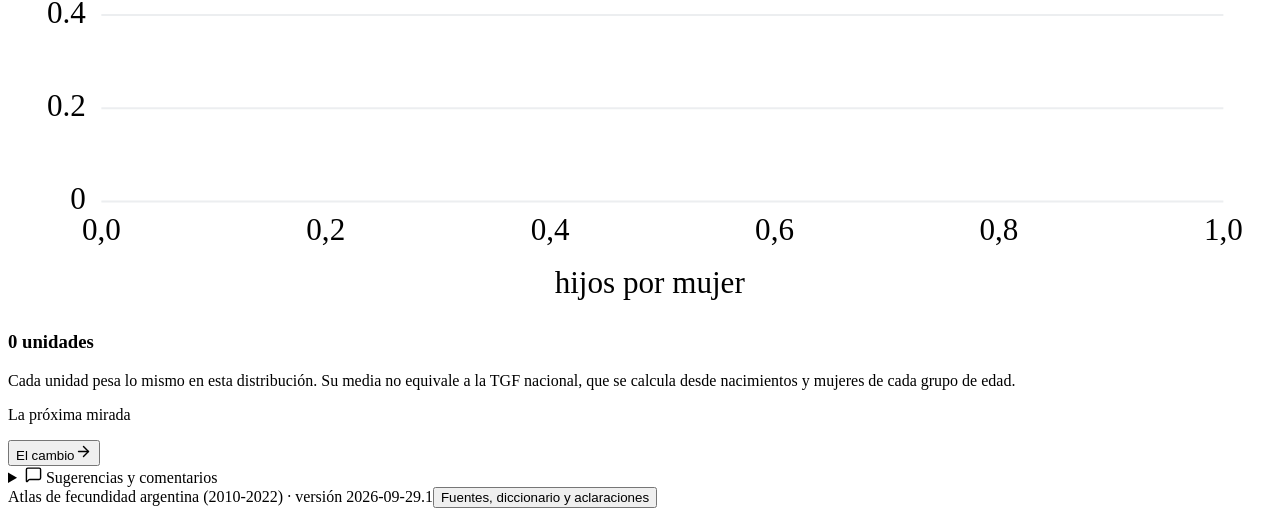
==== commit 1548e986: "Revisar fundamentos cuentas y recorridos completos" ====
--- a/index.html
+++ b/index.html
@@ -1,2 +1,2 @@
-<!DOCTYPE html><html lang="es-AR"><head><meta charSet="utf-8"/><meta name="viewport" content="width=device-width, initial-scale=1"/><link rel="stylesheet" href="/atlas-fecundidad-argentina/_next/static/css/index.DpSyCRmt.css" data-rsc-css-href="/atlas-fecundidad-argentina/_next/static/css/index.DpSyCRmt.css" data-precedence="vite-rsc/importer-resources"/><link rel="modulepreload" fetchPriority="low" href="/atlas-fecundidad-argentina/_next/static/chunks/index-C9mtr_tV.js"/><script src="/atlas-fecundidad-argentina/_next/static/chunks/rolldown-runtime-WU9OKPcj.js" type="module" async=""></script><script src="/atlas-fecundidad-argentina/_next/static/chunks/framework-DhpakMAn.js" type="module" async=""></script><link rel="modulepreload" href="/atlas-fecundidad-argentina/_next/static/chunks/layout-segment-context-BG0kVkw6.js" crossorigin=""/><link rel="modulepreload" href="/atlas-fecundidad-argentina/_next/static/chunks/AtlasApp-BoIluKkF.js" crossorigin=""/><title>Atlas de fecundidad argentina (2010-2022)</title><meta name="description" content="Un atlas del cambio, el territorio y la desigualdad. Indicadores censales, vecindades y modelos espaciales."/><meta name="robots" content="noindex, nofollow"/><script>Object.assign(((self[Symbol.for("vinext.navigationRuntime")]??={bootstrap:{routeManifest:null},functions:{}}).bootstrap.rsc??={rsc:[]}),{params:{},nav:{"pathname":"/","searchParams":[]}})</script><link rel="modulepreload" href="/atlas-fecundidad-argentina/_next/static/chunks/index-C9mtr_tV.js" />
-</head><body><a class="skip" href="#main">Ir al contenido</a><header class="masthead"><a class="brand" href="/atlas-fecundidad-argentina/"><strong>Atlas de fecundidad argentina</strong><span>2010-2022</span></a><nav aria-label="Secciones"><button class="active" aria-current="page">Historia</button><button class=""><svg xmlns="http://www.w3.org/2000/svg" width="15" height="15" viewBox="0 0 24 24" fill="none" stroke="currentColor" stroke-width="2" stroke-linecap="round" stroke-linejoin="round" class="lucide lucide-map" aria-hidden="true"><path d="M14.106 5.553a2 2 0 0 0 1.788 0l3.659-1.83A1 1 0 0 1 21 4.619v12.764a1 1 0 0 1-.553.894l-4.553 2.277a2 2 0 0 1-1.788 0l-4.212-2.106a2 2 0 0 0-1.788 0l-3.659 1.83A1 1 0 0 1 3 19.381V6.618a1 1 0 0 1 .553-.894l4.553-2.277a2 2 0 0 1 1.788 0z"></path><path d="M15 5.764v15"></path><path d="M9 3.236v15"></path></svg>Explorador</button><button class=""><svg xmlns="http://www.w3.org/2000/svg" width="15" height="15" viewBox="0 0 24 24" fill="none" stroke="currentColor" stroke-width="2" stroke-linecap="round" stroke-linejoin="round" class="lucide lucide-book-open" aria-hidden="true"><path d="M12 5v16"></path><path d="M20.001 19A2 2 0 0022 17V5a2 2 0 00-1.999-2L16 3.002A5 5 0 0012 5a5 5 0 00-4-2H4a2 2 0 00-2 2v12a2 2 0 001.999 2H8a5 5 0 014 2 5 5 0 014-2z"></path></svg>Fundamentos</button></nav></header><main id="main" class="atlas-section section-history scene-0"><section class="intro "><div><h1>Atlas de fecundidad argentina<br class="desktop-break"/> (2010-2022)</h1></div><div class="intro-context"><p>Entre 2010 y 2022 se dio una fuerte caída de la<!-- --> <button class="inline-link">tasa global de fecundidad</button>. En esta plataforma podés explorar el cambio, las diferencias y persistencias territoriales, y la asociación con condiciones sociales medidas en los censos.</p></div></section><section class="opening"><aside class="story-column"><div class="story-pagination" aria-label="Escenas"><button class="active" aria-label="Escena 1: La caída" aria-current="step"><span>1</span> <!-- -->La caída</button><button class="" aria-label="Escena 2: El cambio"><span>2</span> <!-- -->El cambio</button><button class="" aria-label="Escena 3: Las edades"><span>3</span> <!-- -->Las edades</button><button class="" aria-label="Escena 4: Los vecinos"><span>4</span> <!-- -->Los vecinos</button><button class="" aria-label="Escena 5: Una referencia común"><span>5</span> <!-- -->Una referencia común</button><button class="" aria-label="Escena 6: El lugar importa"><span>6</span> <!-- -->El lugar importa</button></div><p class="chapter">Paso <!-- -->1<!-- --> de <!-- -->6</p><h2>La tasa global de fecundidad bajó un 44 %</h2><p>Entre los censos de 2010 y 2022, la tasa global de fecundidad pasó de 2,55 a 1,43 hijos por mujer. Los mapas permiten recorrer los valores calculados para cada departamento con información disponible.</p><div class="big-stat"><span>Sin dato</span><svg xmlns="http://www.w3.org/2000/svg" width="28" height="28" viewBox="0 0 24 24" fill="none" stroke="currentColor" stroke-width="2" stroke-linecap="round" stroke-linejoin="round" class="lucide lucide-arrow-down-right" aria-hidden="true"><path d="m7 7 10 10"></path><path d="M17 7v10H7"></path></svg><strong>Sin dato</strong></div><p class="caption">TGF calculada con datos censales · hijos por mujer</p><p class="quiet">La tasa global de fecundidad, o TGF, resume los nacimientos recientes según la edad de las mujeres. Sirve para comparar años y territorios de distinto tamaño.</p><div class="story-actions"><button class="text-button">Explorar con más detalle<svg xmlns="http://www.w3.org/2000/svg" width="16" height="16" viewBox="0 0 24 24" fill="none" stroke="currentColor" stroke-width="2" stroke-linecap="round" stroke-linejoin="round" class="lucide lucide-arrow-right" aria-hidden="true"><path d="M5 12h14"></path><path d="m12 5 7 7-7 7"></path></svg></button><button class="text-button secondary">Fundamentos<svg xmlns="http://www.w3.org/2000/svg" width="14" height="14" viewBox="0 0 24 24" fill="none" stroke="currentColor" stroke-width="2" stroke-linecap="round" stroke-linejoin="round" class="lucide lucide-book-open" aria-hidden="true"><path d="M12 5v16"></path><path d="M20.001 19A2 2 0 0022 17V5a2 2 0 00-1.999-2L16 3.002A5 5 0 0012 5a5 5 0 00-4-2H4a2 2 0 00-2 2v12a2 2 0 001.999 2H8a5 5 0 014 2 5 5 0 014-2z"></path></svg></button></div><div class="scene-navigation"><button class="icon" aria-label="Escena anterior" disabled=""><svg xmlns="http://www.w3.org/2000/svg" width="15" height="15" viewBox="0 0 24 24" fill="none" stroke="currentColor" stroke-width="2" stroke-linecap="round" stroke-linejoin="round" class="lucide lucide-arrow-left" aria-hidden="true"><path d="m12 19-7-7 7-7"></path><path d="M19 12H5"></path></svg></button><span>1<!-- --> / <!-- -->6</span><button class="icon" aria-label="Escena siguiente"><svg xmlns="http://www.w3.org/2000/svg" width="15" height="15" viewBox="0 0 24 24" fill="none" stroke="currentColor" stroke-width="2" stroke-linecap="round" stroke-linejoin="round" class="lucide lucide-arrow-right" aria-hidden="true"><path d="M5 12h14"></path><path d="m12 5 7 7-7 7"></path></svg></button></div><div class="source-note">Fuente: censos nacionales 2010 y 2022, INDEC. Indicadores reconstruidos a partir de tabulados agregados.</div></aside><div class="maps-area"><div class="mobile-map-tabs" role="tablist" aria-label="Vistas comparadas"><button role="tab" aria-selected="false" class="">1<!-- --> · <!-- -->2010</button><button role="tab" aria-selected="true" class="active">2<!-- --> · <!-- -->2022</button></div><div class="map-pair "><section class="map-panel inactive-panel" aria-label="Vista 1"><div class="panel-heading"><button class="panel-activate" aria-label="Activar vista 1" aria-pressed="false"><h3>2010</h3></button><span>TGF</span></div><div class="loading" role="status">Preparando datos de esta vista…</div><p class="panel-footnote">525 unidades departamentales con información disponible</p></section><section class="map-panel active-panel" aria-label="Vista 2"><div class="panel-heading"><button class="panel-activate" aria-label="Activar vista 2" aria-pressed="true"><h3>2022</h3></button><span>TGF</span></div><div class="loading" role="status">Preparando datos de esta vista…</div><p class="panel-footnote">527 unidades departamentales con información disponible</p></section></div><div class="status-key"><span><i class="missing-swatch"></i>Sin dato / resultado no disponible</span><span><i class="excluded-swatch"></i>Excluido por filtros</span><span>Escalas compartidas entre lecturas compatibles</span></div></div></section><section class="account-band" id="cuenta"><div><div class="section-heading"><p class="eyebrow">Cómo se calcula en este lugar · <!-- -->2022</p><button class="icon" disabled="" aria-label="Fijar territorio para comparar" title="Fijar este territorio para compararlo con hasta otros dos"><svg xmlns="http://www.w3.org/2000/svg" width="16" height="16" viewBox="0 0 24 24" fill="none" stroke="currentColor" stroke-width="2" stroke-linecap="round" stroke-linejoin="round" class="lucide lucide-pin" aria-hidden="true"><path d="M12 17v5"></path><path d="M9 10.76a2 2 0 0 1-1.11 1.79l-1.78.9A2 2 0 0 0 5 15.24V16a1 1 0 0 0 1 1h12a1 1 0 0 0 1-1v-.76a2 2 0 0 0-1.11-1.79l-1.78-.9A2 2 0 0 1 15 10.76V7a1 1 0 0 1 1-1 2 2 0 0 0 0-4H8a2 2 0 0 0 0 4 1 1 0 0 1 1 1z"></path></svg></button></div><h2>Unidad no disponible en este soporte</h2><p>Mujeres de 15 a 49 años; nacimientos del último año</p><p class="warning">Esta unidad no existe con el mismo identificador en este soporte. Consultá el agregado histórico para comparar.</p><button class="text-button"><svg xmlns="http://www.w3.org/2000/svg" width="14" height="14" viewBox="0 0 24 24" fill="none" stroke="currentColor" stroke-width="2" stroke-linecap="round" stroke-linejoin="round" class="lucide lucide-info" aria-hidden="true"><circle cx="12" cy="12" r="10"></circle><path d="M12 16v-4"></path><path d="M12 8h.01"></path></svg>Definición, supuestos y límites</button></div><div class="table-wrap"><table><caption>Nacimientos y mujeres por edad. Cada grupo aporta una parte a la TGF.</caption><thead><tr><th>Edad</th><th>Mujeres</th><th>Nacimientos</th><th>Tasa × 1.000</th><th>Aporte a TGF</th></tr></thead><tbody></tbody></table><p class="empty">Cuenta no disponible para esta selección.</p><p class="small-note">Los cálculos usan la precisión original. El redondeo sólo afecta los valores mostrados.</p></div></section><section class="charts-band" id="graficos"><div class="section-heading"><div><p class="eyebrow">Para mirar más de cerca</p><h2>Las diferencias, punto por punto</h2></div><label class="control">Gráfico<select><option value="histogram" selected="">Distribución territorial</option><option value="scatter">Dispersión con covariable</option><option value="age">Tasas por edad</option><option value="parity">Distribución por paridad</option><option value="moran">Moran estandarizado</option><option value="neighbors">Un departamento y sus vecinos</option></select></label></div><p class="chart-caption">La distribución reúne 0 territorios y su mediana es Sin dato hijos por mujer. Las barras muestran dónde se concentra la mayoría; al elegir una se destacan esos lugares en los mapas.</p><div class="chart-layout"><div><div class="chart"><svg viewBox="0 0 650 315" role="img" aria-label="Histograma de TGF"><g><line x1="48" x2="625" y1="260" y2="260" stroke="#eceef0"></line><text x="40" y="264" text-anchor="end">0</text></g><g><line x1="48" x2="625" y1="212" y2="212" stroke="#eceef0"></line><text x="40" y="216" text-anchor="end">0.2</text></g><g><line x1="48" x2="625" y1="164" y2="164" stroke="#eceef0"></line><text x="40" y="168" text-anchor="end">0.4</text></g><g><line x1="48" x2="625" y1="116" y2="116" stroke="#eceef0"></line><text x="40" y="120" text-anchor="end">0.6</text></g><g><line x1="48" x2="625" y1="67.99999999999999" y2="67.99999999999999" stroke="#eceef0"></line><text x="40" y="71.99999999999999" text-anchor="end">0.8</text></g><g><line x1="48" x2="625" y1="20" y2="20" stroke="#eceef0"></line><text x="40" y="24" text-anchor="end">1</text></g><text x="48" y="280" text-anchor="middle">0,0</text><text x="163.4" y="280" text-anchor="middle">0,2</text><text x="278.8" y="280" text-anchor="middle">0,4</text><text x="394.2" y="280" text-anchor="middle">0,6</text><text x="509.6" y="280" text-anchor="middle">0,8</text><text x="625" y="280" text-anchor="middle">1,0</text><text x="330" y="307" text-anchor="middle">hijos por mujer</text></svg></div></div><aside class="chart-context"><h3>0<!-- --> unidades</h3><p>Cada unidad pesa lo mismo en esta distribución. Su media no equivale a la TGF nacional, que se calcula desde nacimientos y mujeres de cada grupo de edad.</p></aside></div></section><div class="continue-band"><p>La próxima mirada</p><button class="text-button">El cambio<svg xmlns="http://www.w3.org/2000/svg" width="17" height="17" viewBox="0 0 24 24" fill="none" stroke="currentColor" stroke-width="2" stroke-linecap="round" stroke-linejoin="round" class="lucide lucide-arrow-right" aria-hidden="true"><path d="M5 12h14"></path><path d="m12 5 7 7-7 7"></path></svg></button></div></main><details id="comentarios" class="feedback"><summary><svg xmlns="http://www.w3.org/2000/svg" width="17" height="17" viewBox="0 0 24 24" fill="none" stroke="currentColor" stroke-width="2" stroke-linecap="round" stroke-linejoin="round" class="lucide lucide-message-square" aria-hidden="true"><path d="M22 17a2 2 0 0 1-2 2H6.828a2 2 0 0 0-1.414.586l-2.202 2.202A.71.71 0 0 1 2 21.286V5a2 2 0 0 1 2-2h16a2 2 0 0 1 2 2z"></path></svg> Sugerencias y comentarios</summary><p>¿Encontraste un error o hay algo que te gustaría explorar? Tus comentarios ayudan a mejorar el atlas.</p><p class="small-note">El envío de comentarios todavía no está habilitado.</p></details><footer><span>Atlas de fecundidad argentina (2010-2022) · versión <!-- -->2026-09-29.1</span><button class="text-button">Fuentes, diccionario y aclaraciones</button></footer><script type="module" src="/atlas-fecundidad-argentina/_next/static/chunks/index-C9mtr_tV.js" id="_R_" async=""></script><script>((self[Symbol.for("vinext.navigationRuntime")]??={bootstrap:{routeManifest:null},functions:{}}).bootstrap.rsc??={rsc:[]}).rsc.push("2:I[\"9fc1c12d447d\",[],\"Children\",1]\n")</script><script>((self[Symbol.for("vinext.navigationRuntime")]??={bootstrap:{routeManifest:null},functions:{}}).bootstrap.rsc??={rsc:[]}).rsc.push("3:I[\"bd94c03f5c93\",[],\"GlobalErrorBoundary\",1]\n")</script><script>((self[Symbol.for("vinext.navigationRuntime")]??={bootstrap:{routeManifest:null},functions:{}}).bootstrap.rsc??={rsc:[]}).rsc.push("4:I[\"2b6d49cc4af5\",[],\"default\",1]\n")</script><script>((self[Symbol.for("vinext.navigationRuntime")]??={bootstrap:{routeManifest:null},functions:{}}).bootstrap.rsc??={rsc:[]}).rsc.push("5:I[\"bd94c03f5c93\",[],\"ErrorBoundary\",1]\n")</script><script>((self[Symbol.for("vinext.navigationRuntime")]??={bootstrap:{routeManifest:null},functions:{}}).bootstrap.rsc??={rsc:[]}).rsc.push("6:I[\"f4a3ade40360\",[],\"LayoutSegmentProvider\",1]\n")</script><script>((self[Symbol.for("vinext.navigationRuntime")]??={bootstrap:{routeManifest:null},functions:{}}).bootstrap.rsc??={rsc:[]}).rsc.push("7:I[\"9fc1c12d447d\",[],\"Slot\",1]\n")</script><script>((self[Symbol.for("vinext.navigationRuntime")]??={bootstrap:{routeManifest:null},functions:{}}).bootstrap.rsc??={rsc:[]}).rsc.push("8:I[\"522c65a5a5ca\",[],\"AppRouterScrollTarget\",1]\n")</script><script>((self[Symbol.for("vinext.navigationRuntime")]??={bootstrap:{routeManifest:null},functions:{}}).bootstrap.rsc??={rsc:[]}).rsc.push("9:I[\"bd94c03f5c93\",[],\"RedirectBoundary\",1]\n")</script><script>((self[Symbol.for("vinext.navigationRuntime")]??={bootstrap:{routeManifest:null},functions:{}}).bootstrap.rsc??={rsc:[]}).rsc.push(":HL[\"/atlas-fecundidad-argentina/_next/static/css/index.DpSyCRmt.css\",\"style\"     ]\n")</script><script>((self[Symbol.for("vinext.navigationRuntime")]??={bootstrap:{routeManifest:null},functions:{}}).bootstrap.rsc??={rsc:[]}).rsc.push("0:{\"__route\":\"route:/\",\"__interceptionContext\":null,\"__layoutIds\":[\"layout:/\"],\"__rootLayout\":\"/\",\"__sourcePage\":\"/page\",\"page:/\":\"$L1\",\"layout:/\":[[[[\"$\",\"link\",\"css:/atlas-fecundidad-argentina/_next/static/css/index.DpSyCRmt.css\",{\"rel\":\"stylesheet\",\"precedence\":\"vite-rsc/importer-resources\",\"href\":\"/atlas-fecundidad-argentina/_next/static/css/index.DpSyCRmt.css\",\"data-rsc-css-href\":\"/atlas-fecundidad-argentina/_next/static/css/index.DpSyCRmt.css\"}],\"$undefined\"],[\"$\",\"html\",null,{\"lang\":\"es-AR\",\"children\":[\"$\",\"body\",null,{\"children\":[\"$\",\"$L2\",null,{}]}]}]],null],\"route:/\":[[[\"$\",\"meta\",null,{\"charSet\":\"utf-8\"}],[[\"$\",\"title\",\"0\",{\"children\":\"Atlas de fecundidad argentina (2010-2022)\"}],[\"$\",\"meta\",\"1\",{\"name\":\"description\",\"content\":\"Un atlas del cambio, el territorio y la desigualdad. Indicadores censales, vecindades y modelos espaciales.\"}],[\"$\",\"meta\",\"2\",{\"name\":\"robots\",\"content\":\"noindex, nofollow\"}]],[[\"$\",\"meta\",\"0\",{\"name\":\"viewport\",\"content\":\"width=device-width, initial-scale=1\"}]]],[\"$\",\"$L3\",null,{\"fallback\":\"$4\",\"children\":[\"$\",\"$L5\",null,{\"fallback\":\"$4\",\"children\":[\"$\",\"$L6\",null,{\"providerId\":\"layout:/\",\"segmentMap\":{\"children\":[]},\"children\":[\"$\",\"$L7\",null,{\"id\":\"layout:/\",\"parallelSlots\":\"$undefined\",\"children\":[\"$\",\"$L8\",null,{\"children\":[\"$\",\"$L9\",null,{\"children\":[[\"$\",\"$L6\",null,{\"providerId\":\"page:/\",\"segmentMap\":{\"children\":[\"__PAGE__\"]},\"children\":[\"$\",\"$L7\",null,{\"id\":\"page:/\"}]}],null]}]}]}]}]}]}],null,null],\"__layoutFlags\":{\"layout:/\":\"s\"},\"__artifactCompatibility\":{\"schemaVersion\":1,\"graphVersion\":\"app-route-graph:1177fd80f83fa7b0\",\"deploymentVersion\":\"f67d7c1b-1e43-4981-a0a4-c1719b7cb5e8\",\"appElementsSchemaVersion\":1,\"rscPayloadSchemaVersion\":1,\"rootBoundaryId\":\"/\",\"renderEpoch\":null},\"__renderObservation\":{\"schemaVersion\":1,\"output\":{\"kind\":\"app-rsc\",\"mountedSlotsFingerprint\":null,\"renderEpoch\":null,\"rootBoundaryId\":\"/\",\"routeId\":\"route:/\"},\"completeness\":\"partial\",\"boundaryOutcome\":{\"kind\":\"unknown\"},\"requestApis\":[{\"kind\":\"connection\",\"status\":\"unknown\"},{\"kind\":\"cookies\",\"status\":\"unknown\"},{\"kind\":\"draftMode\",\"status\":\"unknown\"},{\"kind\":\"headers\",\"status\":\"unknown\"},{\"kind\":\"params\",\"status\":\"unknown\"},{\"kind\":\"searchParams\",\"status\":\"unknown\"}],\"dynamicFetches\":[],\"cacheTags\":[\"/\",\"_N_T_/\",\"_N_T_/index\",\"_N_T_/layout\",\"_N_T_/page\"],\"pathTags\":[\"/\"],\"cacheability\":\"unknown\",\"downgrade\":{\"target\":\"freshRender\",\"reasons\":[{\"code\":\"CP_DOWNGRADE_CACHEABILITY_UNKNOWN\",\"target\":\"freshRender\"},{\"code\":\"CP_DOWNGRADE_INCOMPLETE_OBSERVATION\",\"completeness\":\"partial\",\"target\":\"freshRender\"},{\"code\":\"CP_DOWNGRADE_UNKNOWN_REQUEST_API\",\"requestApi\":\"connection\",\"target\":\"freshRender\"},{\"code\":\"CP_DOWNGRADE_UNKNOWN_REQUEST_API\",\"requestApi\":\"cookies\",\"target\":\"freshRender\"},{\"code\":\"CP_DOWNGRADE_UNKNOWN_REQUEST_API\",\"requestApi\":\"draftMode\",\"target\":\"freshRender\"},{\"code\":\"CP_DOWNGRADE_UNKNOWN_REQUEST_API\",\"requestApi\":\"headers\",\"target\":\"freshRender\"},{\"code\":\"CP_DOWNGRADE_UNKNOWN_REQUEST_API\",\"requestApi\":\"params\",\"target\":\"freshRender\"},{\"code\":\"CP_DOWNGRADE_UNKNOWN_REQUEST_API\",\"requestApi\":\"searchParams\",\"target\":\"freshRender\"}],\"fallback\":{\"kind\":\"breakerFallback\",\"code\":\"CP_PRIVATE_DYNAMIC_DOWNGRADE\",\"mode\":\"renderFresh\",\"scope\":\"affectedOutput\",\"fields\":{\"reasonCodes\":[\"CP_DOWNGRADE_CACHEABILITY_UNKNOWN\",\"CP_DOWNGRADE_INCOMPLETE_OBSERVATION\",\"CP_DOWNGRADE_UNKNOWN_REQUEST_API\",\"CP_DOWNGRADE_UNKNOWN_REQUEST_API\",\"CP_DOWNGRADE_UNKNOWN_REQUEST_API\",\"CP_DOWNGRADE_UNKNOWN_REQUEST_API\",\"CP_DOWNGRADE_UNKNOWN_REQUEST_API\",\"CP_DOWNGRADE_UNKNOWN_REQUEST_API\"],\"target\":\"freshRender\"}},\"isPublicCacheCandidate\":false}}}\n")</script><script>((self[Symbol.for("vinext.navigationRuntime")]??={bootstrap:{routeManifest:null},functions:{}}).bootstrap.rsc??={rsc:[]}).rsc.push("a:I[\"14fcfdb0a3a4\",[],\"default\",1]\n")</script><script>((self[Symbol.for("vinext.navigationRuntime")]??={bootstrap:{routeManifest:null},functions:{}}).bootstrap.rsc??={rsc:[]}).rsc.push("1:[\"$\",\"$La\",null,{}]\n")</script><script>Object.assign(((self[Symbol.for("vinext.navigationRuntime")]??={bootstrap:{routeManifest:null},functions:{}}).bootstrap.rsc??={rsc:[]}),{"initialCacheKind":"static"});((self[Symbol.for("vinext.navigationRuntime")]??={bootstrap:{routeManifest:null},functions:{}}).bootstrap.rsc??={rsc:[]}).done=true</script></body></html>+<!DOCTYPE html><html lang="es-AR"><head><meta charSet="utf-8"/><meta name="viewport" content="width=device-width, initial-scale=1"/><link rel="stylesheet" href="/atlas-fecundidad-argentina/_next/static/css/index.FR7oP9fn.css" data-rsc-css-href="/atlas-fecundidad-argentina/_next/static/css/index.FR7oP9fn.css" data-precedence="vite-rsc/importer-resources"/><link rel="modulepreload" fetchPriority="low" href="/atlas-fecundidad-argentina/_next/static/chunks/index-C_bxMqF6.js"/><script src="/atlas-fecundidad-argentina/_next/static/chunks/rolldown-runtime-WU9OKPcj.js" type="module" async=""></script><script src="/atlas-fecundidad-argentina/_next/static/chunks/framework-DhpakMAn.js" type="module" async=""></script><link rel="modulepreload" href="/atlas-fecundidad-argentina/_next/static/chunks/layout-segment-context-DYkLK1xm.js" crossorigin=""/><link rel="modulepreload" href="/atlas-fecundidad-argentina/_next/static/chunks/AtlasApp-RUgQjNrO.js" crossorigin=""/><title>Atlas de fecundidad argentina (2010-2022)</title><meta name="description" content="Un atlas del cambio, el territorio y la desigualdad. Indicadores censales, vecindades y modelos espaciales."/><meta name="robots" content="noindex, nofollow"/><script>Object.assign(((self[Symbol.for("vinext.navigationRuntime")]??={bootstrap:{routeManifest:null},functions:{}}).bootstrap.rsc??={rsc:[]}),{params:{},nav:{"pathname":"/","searchParams":[]}})</script><link rel="modulepreload" href="/atlas-fecundidad-argentina/_next/static/chunks/index-C_bxMqF6.js" />
+</head><body><a class="skip" href="#main">Ir al contenido</a><header class="masthead"><a class="brand" href="/atlas-fecundidad-argentina/"><strong>Atlas de fecundidad argentina</strong><span>2010-2022</span></a><nav aria-label="Secciones"><button class="active" aria-current="page">Historia</button><button class=""><svg xmlns="http://www.w3.org/2000/svg" width="15" height="15" viewBox="0 0 24 24" fill="none" stroke="currentColor" stroke-width="2" stroke-linecap="round" stroke-linejoin="round" class="lucide lucide-map" aria-hidden="true"><path d="M14.106 5.553a2 2 0 0 0 1.788 0l3.659-1.83A1 1 0 0 1 21 4.619v12.764a1 1 0 0 1-.553.894l-4.553 2.277a2 2 0 0 1-1.788 0l-4.212-2.106a2 2 0 0 0-1.788 0l-3.659 1.83A1 1 0 0 1 3 19.381V6.618a1 1 0 0 1 .553-.894l4.553-2.277a2 2 0 0 1 1.788 0z"></path><path d="M15 5.764v15"></path><path d="M9 3.236v15"></path></svg>Explorador</button><button class=""><svg xmlns="http://www.w3.org/2000/svg" width="15" height="15" viewBox="0 0 24 24" fill="none" stroke="currentColor" stroke-width="2" stroke-linecap="round" stroke-linejoin="round" class="lucide lucide-book-open" aria-hidden="true"><path d="M12 5v16"></path><path d="M20.001 19A2 2 0 0022 17V5a2 2 0 00-1.999-2L16 3.002A5 5 0 0012 5a5 5 0 00-4-2H4a2 2 0 00-2 2v12a2 2 0 001.999 2H8a5 5 0 014 2 5 5 0 014-2z"></path></svg>Fundamentos</button></nav></header><main id="main" class="atlas-section section-history scene-0"><section class="intro "><div><h1>Atlas de fecundidad argentina<br class="desktop-break"/> (2010-2022)</h1></div><div class="intro-context"><p>Entre 2010 y 2022 se dio una fuerte caída de la<!-- --> <button class="inline-link">tasa global de fecundidad</button>. En esta plataforma podés explorar el cambio, las diferencias y persistencias territoriales, y la asociación con condiciones sociales medidas en los censos.</p></div></section><section class="opening"><aside class="story-column"><div class="story-pagination" aria-label="Escenas"><button class="active" aria-label="Escena 1: La caída" aria-current="step"><span>1</span> <!-- -->La caída</button><button class="" aria-label="Escena 2: El cambio"><span>2</span> <!-- -->El cambio</button><button class="" aria-label="Escena 3: Las edades"><span>3</span> <!-- -->Las edades</button><button class="" aria-label="Escena 4: Los vecinos"><span>4</span> <!-- -->Los vecinos</button><button class="" aria-label="Escena 5: Una referencia común"><span>5</span> <!-- -->Una referencia común</button><button class="" aria-label="Escena 6: El lugar importa"><span>6</span> <!-- -->El lugar importa</button></div><p class="chapter">Paso <!-- -->1<!-- --> de <!-- -->6</p><h2>La tasa global de fecundidad bajó un 44 %</h2><p>Entre los censos de 2010 y 2022, la tasa global de fecundidad pasó de 2,55 a 1,43 hijos por mujer. Los mapas permiten recorrer los valores calculados para cada departamento con información disponible.</p><div class="big-stat"><span>Sin dato</span><svg xmlns="http://www.w3.org/2000/svg" width="28" height="28" viewBox="0 0 24 24" fill="none" stroke="currentColor" stroke-width="2" stroke-linecap="round" stroke-linejoin="round" class="lucide lucide-arrow-down-right" aria-hidden="true"><path d="m7 7 10 10"></path><path d="M17 7v10H7"></path></svg><strong>Sin dato</strong></div><p class="caption">TGF calculada con datos censales · hijos por mujer</p><p class="quiet">La tasa global de fecundidad, o TGF, resume los nacimientos recientes según la edad de las mujeres. Sirve para comparar años y territorios de distinto tamaño.</p><div class="story-actions"><button class="text-button">Explorar con más detalle<svg xmlns="http://www.w3.org/2000/svg" width="16" height="16" viewBox="0 0 24 24" fill="none" stroke="currentColor" stroke-width="2" stroke-linecap="round" stroke-linejoin="round" class="lucide lucide-arrow-right" aria-hidden="true"><path d="M5 12h14"></path><path d="m12 5 7 7-7 7"></path></svg></button><button class="text-button secondary">Fundamentos<svg xmlns="http://www.w3.org/2000/svg" width="14" height="14" viewBox="0 0 24 24" fill="none" stroke="currentColor" stroke-width="2" stroke-linecap="round" stroke-linejoin="round" class="lucide lucide-book-open" aria-hidden="true"><path d="M12 5v16"></path><path d="M20.001 19A2 2 0 0022 17V5a2 2 0 00-1.999-2L16 3.002A5 5 0 0012 5a5 5 0 00-4-2H4a2 2 0 00-2 2v12a2 2 0 001.999 2H8a5 5 0 014 2 5 5 0 014-2z"></path></svg></button></div><div class="scene-navigation"><button class="icon" aria-label="Escena anterior" disabled=""><svg xmlns="http://www.w3.org/2000/svg" width="15" height="15" viewBox="0 0 24 24" fill="none" stroke="currentColor" stroke-width="2" stroke-linecap="round" stroke-linejoin="round" class="lucide lucide-arrow-left" aria-hidden="true"><path d="m12 19-7-7 7-7"></path><path d="M19 12H5"></path></svg></button><span>1<!-- --> / <!-- -->6</span><button class="icon" aria-label="Escena siguiente"><svg xmlns="http://www.w3.org/2000/svg" width="15" height="15" viewBox="0 0 24 24" fill="none" stroke="currentColor" stroke-width="2" stroke-linecap="round" stroke-linejoin="round" class="lucide lucide-arrow-right" aria-hidden="true"><path d="M5 12h14"></path><path d="m12 5 7 7-7 7"></path></svg></button></div><div class="source-note">Fuente: censos nacionales 2010 y 2022, INDEC. Indicadores reconstruidos a partir de tabulados agregados.</div></aside><div class="maps-area"><div class="mobile-map-tabs" role="tablist" aria-label="Vistas comparadas"><button role="tab" aria-selected="false" class="">1<!-- --> · <!-- -->2010</button><button role="tab" aria-selected="true" class="active">2<!-- --> · <!-- -->2022</button></div><div class="map-pair "><section class="map-panel inactive-panel" aria-label="Vista 1"><div class="panel-heading"><button class="panel-activate" aria-label="Activar vista 1" aria-pressed="false"><h3>2010</h3></button><span>TGF</span></div><div class="loading" role="status">Preparando datos de esta vista…</div><p class="panel-footnote">525 unidades departamentales con información disponible</p></section><section class="map-panel active-panel" aria-label="Vista 2"><div class="panel-heading"><button class="panel-activate" aria-label="Activar vista 2" aria-pressed="true"><h3>2022</h3></button><span>TGF</span></div><div class="loading" role="status">Preparando datos de esta vista…</div><p class="panel-footnote">527 unidades departamentales con información disponible</p></section></div><div class="status-key"><span><i class="missing-swatch"></i>Sin dato / resultado no disponible</span><span><i class="excluded-swatch"></i>Excluido por filtros</span><span>Escalas compartidas entre lecturas compatibles</span></div></div></section><section class="account-band" id="cuenta"><div><div class="section-heading"><p class="eyebrow">Cómo se calcula en este lugar · <!-- -->2022</p><button class="icon" disabled="" aria-label="Fijar territorio para comparar" aria-pressed="false" title="Fijar este territorio para compararlo con hasta otros dos"><svg xmlns="http://www.w3.org/2000/svg" width="16" height="16" viewBox="0 0 24 24" fill="none" stroke="currentColor" stroke-width="2" stroke-linecap="round" stroke-linejoin="round" class="lucide lucide-pin" aria-hidden="true"><path d="M12 17v5"></path><path d="M9 10.76a2 2 0 0 1-1.11 1.79l-1.78.9A2 2 0 0 0 5 15.24V16a1 1 0 0 0 1 1h12a1 1 0 0 0 1-1v-.76a2 2 0 0 0-1.11-1.79l-1.78-.9A2 2 0 0 1 15 10.76V7a1 1 0 0 1 1-1 2 2 0 0 0 0-4H8a2 2 0 0 0 0 4 1 1 0 0 1 1 1z"></path></svg></button></div><h2>Unidad no disponible en este soporte</h2><p>Mujeres de 15 a 49 años; nacimientos del último año</p><p class="empty">Esta unidad no está disponible en el soporte territorial de esta vista.</p><button class="text-button"><svg xmlns="http://www.w3.org/2000/svg" width="14" height="14" viewBox="0 0 24 24" fill="none" stroke="currentColor" stroke-width="2" stroke-linecap="round" stroke-linejoin="round" class="lucide lucide-info" aria-hidden="true"><circle cx="12" cy="12" r="10"></circle><path d="M12 16v-4"></path><path d="M12 8h.01"></path></svg>Definición, supuestos y límites</button></div><div class="table-wrap"><p class="small-note">Las operaciones usan los valores sin redondear. La suma de los valores impresos puede diferir levemente del resultado por el redondeo.</p></div></section><section class="charts-band" id="graficos"><div class="section-heading"><div><p class="eyebrow">Para mirar más de cerca</p><h2>Las diferencias, punto por punto</h2></div><label class="control">Gráfico<select aria-label="Gráfico"><option value="histogram" selected="">Distribución territorial</option><option value="scatter">Dispersión con covariable</option><option value="age">Tasas por edad</option><option value="parity">Distribución por paridad</option><option value="moran">Moran estandarizado</option><option value="neighbors">Un departamento y sus vecinos</option></select></label></div><p class="chart-caption">La distribución reúne 0 territorios y su mediana es Sin dato hijos por mujer. Las barras muestran dónde se concentra la mayoría; al elegir una se destacan esos lugares en los mapas.</p><div class="chart-layout"><div><div class="chart"><svg viewBox="0 0 650 315" role="img" aria-label="Histograma de TGF"><g><line x1="48" x2="625" y1="260" y2="260" stroke="#eceef0"></line><text x="40" y="264" text-anchor="end">0</text></g><g><line x1="48" x2="625" y1="212" y2="212" stroke="#eceef0"></line><text x="40" y="216" text-anchor="end">0.2</text></g><g><line x1="48" x2="625" y1="164" y2="164" stroke="#eceef0"></line><text x="40" y="168" text-anchor="end">0.4</text></g><g><line x1="48" x2="625" y1="116" y2="116" stroke="#eceef0"></line><text x="40" y="120" text-anchor="end">0.6</text></g><g><line x1="48" x2="625" y1="67.99999999999999" y2="67.99999999999999" stroke="#eceef0"></line><text x="40" y="71.99999999999999" text-anchor="end">0.8</text></g><g><line x1="48" x2="625" y1="20" y2="20" stroke="#eceef0"></line><text x="40" y="24" text-anchor="end">1</text></g><text x="48" y="280" text-anchor="middle">0,0</text><text x="163.4" y="280" text-anchor="middle">0,2</text><text x="278.8" y="280" text-anchor="middle">0,4</text><text x="394.2" y="280" text-anchor="middle">0,6</text><text x="509.6" y="280" text-anchor="middle">0,8</text><text x="625" y="280" text-anchor="middle">1,0</text><text x="330" y="307" text-anchor="middle">hijos por mujer</text></svg></div></div><aside class="chart-context"><h3>0<!-- --> unidades</h3><p>Cada unidad pesa lo mismo en esta distribución. Su media no equivale a la TGF nacional, que se calcula desde nacimientos y mujeres de cada grupo de edad.</p></aside></div></section><div class="continue-band"><p>La próxima mirada</p><button class="text-button">El cambio<svg xmlns="http://www.w3.org/2000/svg" width="17" height="17" viewBox="0 0 24 24" fill="none" stroke="currentColor" stroke-width="2" stroke-linecap="round" stroke-linejoin="round" class="lucide lucide-arrow-right" aria-hidden="true"><path d="M5 12h14"></path><path d="m12 5 7 7-7 7"></path></svg></button></div></main><details id="comentarios" class="feedback"><summary><svg xmlns="http://www.w3.org/2000/svg" width="17" height="17" viewBox="0 0 24 24" fill="none" stroke="currentColor" stroke-width="2" stroke-linecap="round" stroke-linejoin="round" class="lucide lucide-message-square" aria-hidden="true"><path d="M22 17a2 2 0 0 1-2 2H6.828a2 2 0 0 0-1.414.586l-2.202 2.202A.71.71 0 0 1 2 21.286V5a2 2 0 0 1 2-2h16a2 2 0 0 1 2 2z"></path></svg> Sugerencias y comentarios</summary><p>¿Encontraste un error o hay algo que te gustaría explorar? Tus comentarios ayudan a mejorar el atlas.</p><p class="small-note">El envío de comentarios todavía no está habilitado.</p></details><footer><span>Atlas de fecundidad argentina (2010-2022) · versión <!-- -->2026-09-29.1</span><button class="text-button">Fuentes, diccionario y aclaraciones</button></footer><script type="module" src="/atlas-fecundidad-argentina/_next/static/chunks/index-C_bxMqF6.js" id="_R_" async=""></script><script>((self[Symbol.for("vinext.navigationRuntime")]??={bootstrap:{routeManifest:null},functions:{}}).bootstrap.rsc??={rsc:[]}).rsc.push("2:I[\"9fc1c12d447d\",[],\"Children\",1]\n")</script><script>((self[Symbol.for("vinext.navigationRuntime")]??={bootstrap:{routeManifest:null},functions:{}}).bootstrap.rsc??={rsc:[]}).rsc.push("3:I[\"bd94c03f5c93\",[],\"GlobalErrorBoundary\",1]\n")</script><script>((self[Symbol.for("vinext.navigationRuntime")]??={bootstrap:{routeManifest:null},functions:{}}).bootstrap.rsc??={rsc:[]}).rsc.push("4:I[\"2b6d49cc4af5\",[],\"default\",1]\n")</script><script>((self[Symbol.for("vinext.navigationRuntime")]??={bootstrap:{routeManifest:null},functions:{}}).bootstrap.rsc??={rsc:[]}).rsc.push("5:I[\"bd94c03f5c93\",[],\"ErrorBoundary\",1]\n")</script><script>((self[Symbol.for("vinext.navigationRuntime")]??={bootstrap:{routeManifest:null},functions:{}}).bootstrap.rsc??={rsc:[]}).rsc.push("6:I[\"f4a3ade40360\",[],\"LayoutSegmentProvider\",1]\n")</script><script>((self[Symbol.for("vinext.navigationRuntime")]??={bootstrap:{routeManifest:null},functions:{}}).bootstrap.rsc??={rsc:[]}).rsc.push("7:I[\"9fc1c12d447d\",[],\"Slot\",1]\n")</script><script>((self[Symbol.for("vinext.navigationRuntime")]??={bootstrap:{routeManifest:null},functions:{}}).bootstrap.rsc??={rsc:[]}).rsc.push("8:I[\"522c65a5a5ca\",[],\"AppRouterScrollTarget\",1]\n")</script><script>((self[Symbol.for("vinext.navigationRuntime")]??={bootstrap:{routeManifest:null},functions:{}}).bootstrap.rsc??={rsc:[]}).rsc.push("9:I[\"bd94c03f5c93\",[],\"RedirectBoundary\",1]\n")</script><script>((self[Symbol.for("vinext.navigationRuntime")]??={bootstrap:{routeManifest:null},functions:{}}).bootstrap.rsc??={rsc:[]}).rsc.push(":HL[\"/atlas-fecundidad-argentina/_next/static/css/index.FR7oP9fn.css\",\"style\"     ]\n")</script><script>((self[Symbol.for("vinext.navigationRuntime")]??={bootstrap:{routeManifest:null},functions:{}}).bootstrap.rsc??={rsc:[]}).rsc.push("0:{\"__route\":\"route:/\",\"__interceptionContext\":null,\"__layoutIds\":[\"layout:/\"],\"__rootLayout\":\"/\",\"__sourcePage\":\"/page\",\"page:/\":\"$L1\",\"layout:/\":[[[[\"$\",\"link\",\"css:/atlas-fecundidad-argentina/_next/static/css/index.FR7oP9fn.css\",{\"rel\":\"stylesheet\",\"precedence\":\"vite-rsc/importer-resources\",\"href\":\"/atlas-fecundidad-argentina/_next/static/css/index.FR7oP9fn.css\",\"data-rsc-css-href\":\"/atlas-fecundidad-argentina/_next/static/css/index.FR7oP9fn.css\"}],\"$undefined\"],[\"$\",\"html\",null,{\"lang\":\"es-AR\",\"children\":[\"$\",\"body\",null,{\"children\":[\"$\",\"$L2\",null,{}]}]}]],null],\"route:/\":[[[\"$\",\"meta\",null,{\"charSet\":\"utf-8\"}],[[\"$\",\"title\",\"0\",{\"children\":\"Atlas de fecundidad argentina (2010-2022)\"}],[\"$\",\"meta\",\"1\",{\"name\":\"description\",\"content\":\"Un atlas del cambio, el territorio y la desigualdad. Indicadores censales, vecindades y modelos espaciales.\"}],[\"$\",\"meta\",\"2\",{\"name\":\"robots\",\"content\":\"noindex, nofollow\"}]],[[\"$\",\"meta\",\"0\",{\"name\":\"viewport\",\"content\":\"width=device-width, initial-scale=1\"}]]],[\"$\",\"$L3\",null,{\"fallback\":\"$4\",\"children\":[\"$\",\"$L5\",null,{\"fallback\":\"$4\",\"children\":[\"$\",\"$L6\",null,{\"providerId\":\"layout:/\",\"segmentMap\":{\"children\":[]},\"children\":[\"$\",\"$L7\",null,{\"id\":\"layout:/\",\"parallelSlots\":\"$undefined\",\"children\":[\"$\",\"$L8\",null,{\"children\":[\"$\",\"$L9\",null,{\"children\":[[\"$\",\"$L6\",null,{\"providerId\":\"page:/\",\"segmentMap\":{\"children\":[\"__PAGE__\"]},\"children\":[\"$\",\"$L7\",null,{\"id\":\"page:/\"}]}],null]}]}]}]}]}]}],null,null],\"__layoutFlags\":{\"layout:/\":\"s\"},\"__artifactCompatibility\":{\"schemaVersion\":1,\"graphVersion\":\"app-route-graph:1177fd80f83fa7b0\",\"deploymentVersion\":\"90dab193-9434-4edc-8f25-5efdee2d039f\",\"appElementsSchemaVersion\":1,\"rscPayloadSchemaVersion\":1,\"rootBoundaryId\":\"/\",\"renderEpoch\":null},\"__renderObservation\":{\"schemaVersion\":1,\"output\":{\"kind\":\"app-rsc\",\"mountedSlotsFingerprint\":null,\"renderEpoch\":null,\"rootBoundaryId\":\"/\",\"routeId\":\"route:/\"},\"completeness\":\"partial\",\"boundaryOutcome\":{\"kind\":\"unknown\"},\"requestApis\":[{\"kind\":\"connection\",\"status\":\"unknown\"},{\"kind\":\"cookies\",\"status\":\"unknown\"},{\"kind\":\"draftMode\",\"status\":\"unknown\"},{\"kind\":\"headers\",\"status\":\"unknown\"},{\"kind\":\"params\",\"status\":\"unknown\"},{\"kind\":\"searchParams\",\"status\":\"unknown\"}],\"dynamicFetches\":[],\"cacheTags\":[\"/\",\"_N_T_/\",\"_N_T_/index\",\"_N_T_/layout\",\"_N_T_/page\"],\"pathTags\":[\"/\"],\"cacheability\":\"unknown\",\"downgrade\":{\"target\":\"freshRender\",\"reasons\":[{\"code\":\"CP_DOWNGRADE_CACHEABILITY_UNKNOWN\",\"target\":\"freshRender\"},{\"code\":\"CP_DOWNGRADE_INCOMPLETE_OBSERVATION\",\"completeness\":\"partial\",\"target\":\"freshRender\"},{\"code\":\"CP_DOWNGRADE_UNKNOWN_REQUEST_API\",\"requestApi\":\"connection\",\"target\":\"freshRender\"},{\"code\":\"CP_DOWNGRADE_UNKNOWN_REQUEST_API\",\"requestApi\":\"cookies\",\"target\":\"freshRender\"},{\"code\":\"CP_DOWNGRADE_UNKNOWN_REQUEST_API\",\"requestApi\":\"draftMode\",\"target\":\"freshRender\"},{\"code\":\"CP_DOWNGRADE_UNKNOWN_REQUEST_API\",\"requestApi\":\"headers\",\"target\":\"freshRender\"},{\"code\":\"CP_DOWNGRADE_UNKNOWN_REQUEST_API\",\"requestApi\":\"params\",\"target\":\"freshRender\"},{\"code\":\"CP_DOWNGRADE_UNKNOWN_REQUEST_API\",\"requestApi\":\"searchParams\",\"target\":\"freshRender\"}],\"fallback\":{\"kind\":\"breakerFallback\",\"code\":\"CP_PRIVATE_DYNAMIC_DOWNGRADE\",\"mode\":\"renderFresh\",\"scope\":\"affectedOutput\",\"fields\":{\"reasonCodes\":[\"CP_DOWNGRADE_CACHEABILITY_UNKNOWN\",\"CP_DOWNGRADE_INCOMPLETE_OBSERVATION\",\"CP_DOWNGRADE_UNKNOWN_REQUEST_API\",\"CP_DOWNGRADE_UNKNOWN_REQUEST_API\",\"CP_DOWNGRADE_UNKNOWN_REQUEST_API\",\"CP_DOWNGRADE_UNKNOWN_REQUEST_API\",\"CP_DOWNGRADE_UNKNOWN_REQUEST_API\",\"CP_DOWNGRADE_UNKNOWN_REQUEST_API\"],\"target\":\"freshRender\"}},\"isPublicCacheCandidate\":false}}}\n")</script><script>((self[Symbol.for("vinext.navigationRuntime")]??={bootstrap:{routeManifest:null},functions:{}}).bootstrap.rsc??={rsc:[]}).rsc.push("a:I[\"14fcfdb0a3a4\",[],\"default\",1]\n")</script><script>((self[Symbol.for("vinext.navigationRuntime")]??={bootstrap:{routeManifest:null},functions:{}}).bootstrap.rsc??={rsc:[]}).rsc.push("1:[\"$\",\"$La\",null,{}]\n")</script><script>Object.assign(((self[Symbol.for("vinext.navigationRuntime")]??={bootstrap:{routeManifest:null},functions:{}}).bootstrap.rsc??={rsc:[]}),{"initialCacheKind":"static"});((self[Symbol.for("vinext.navigationRuntime")]??={bootstrap:{routeManifest:null},functions:{}}).bootstrap.rsc??={rsc:[]}).done=true</script></body></html>
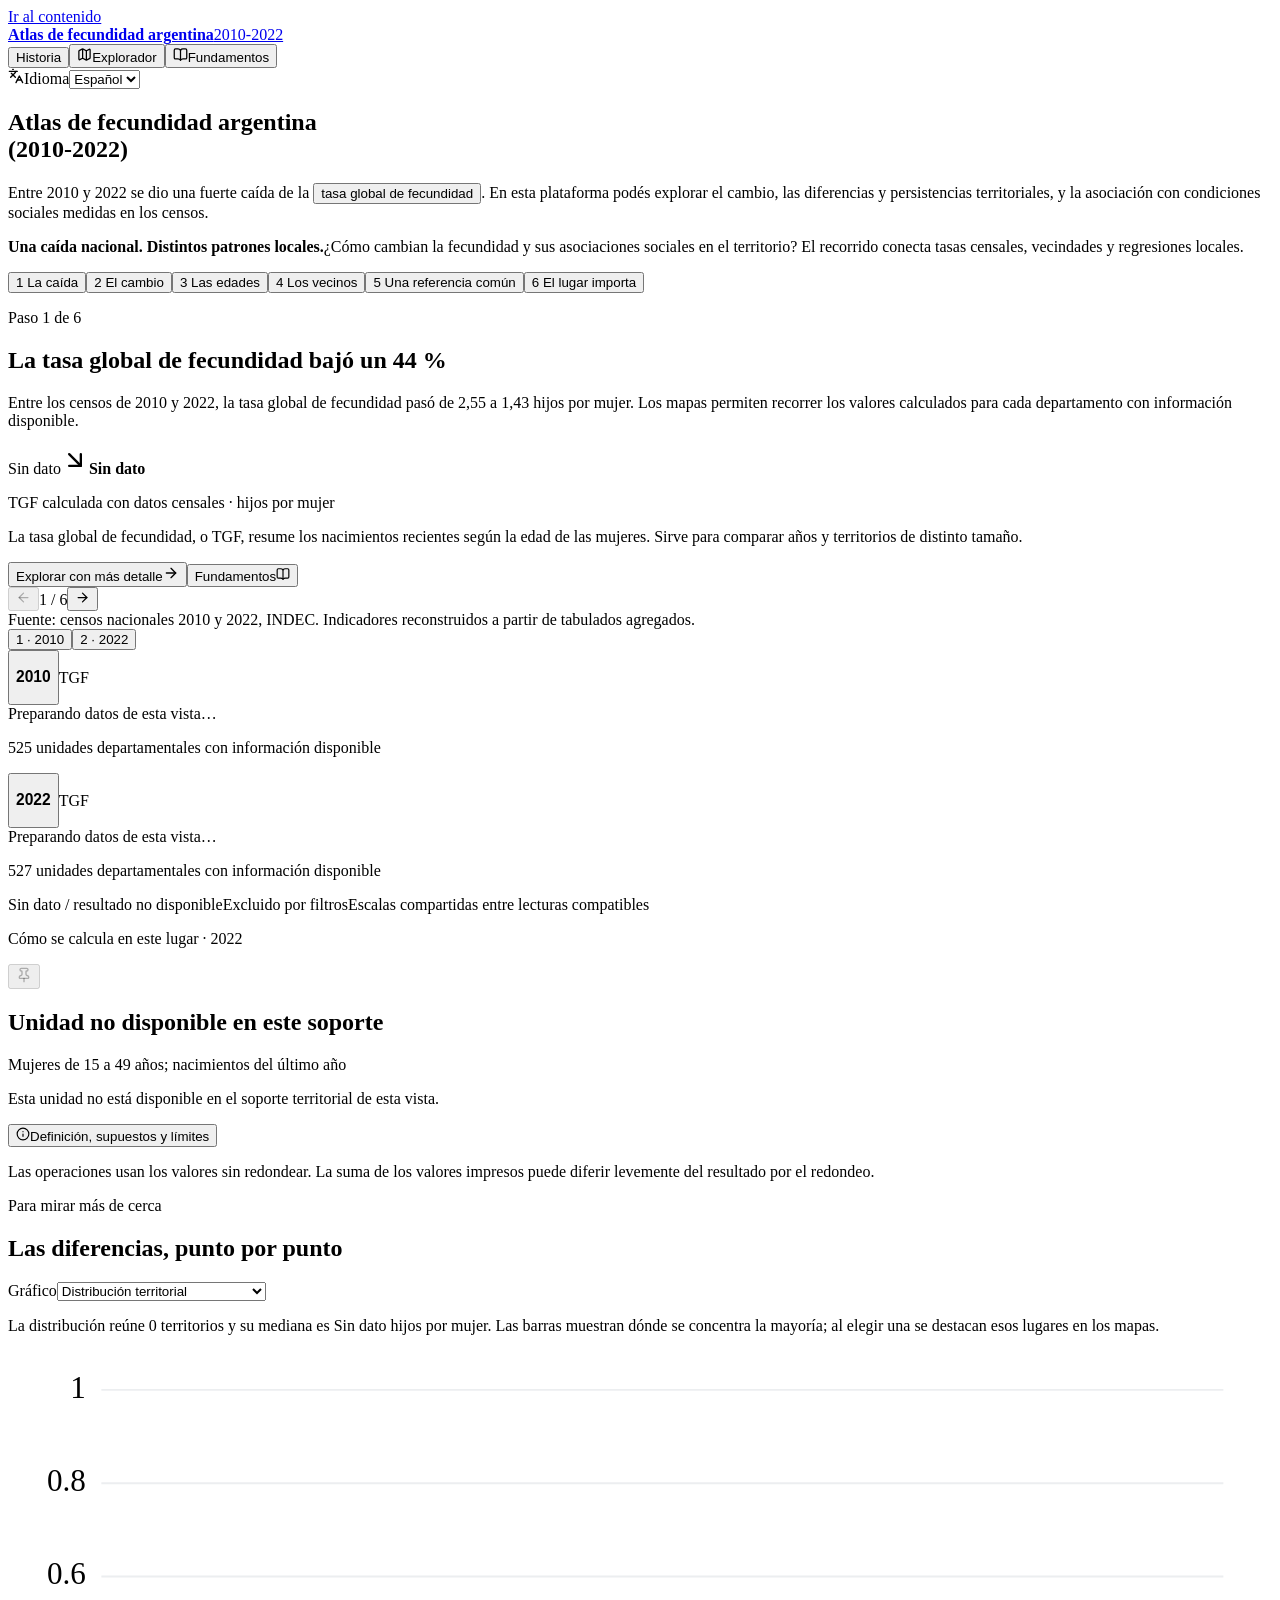
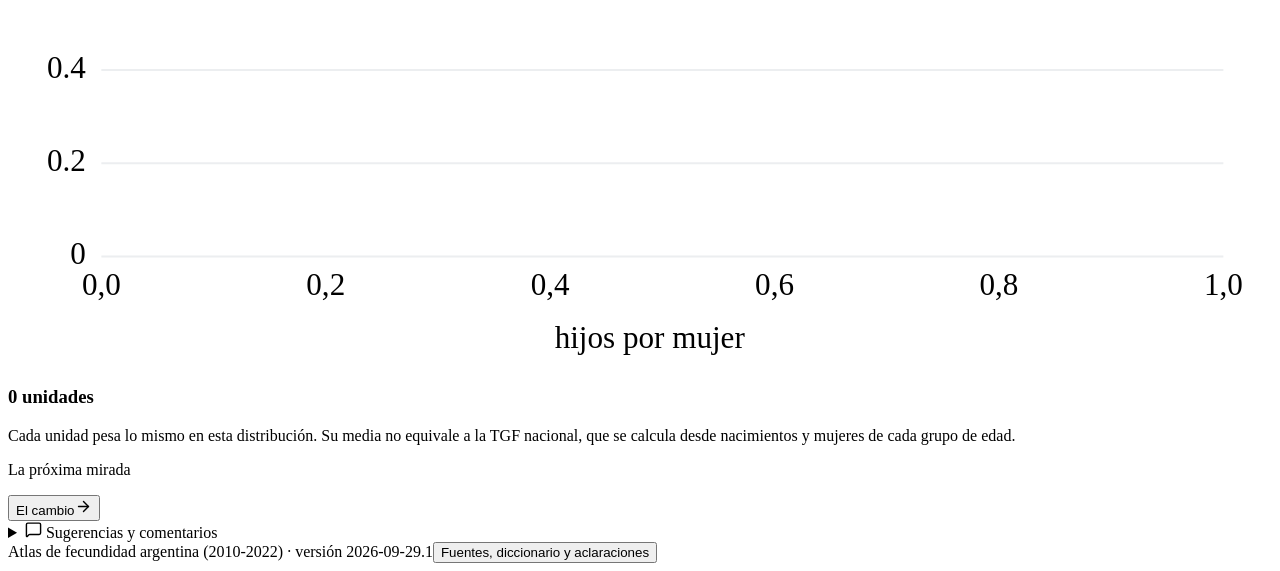
==== commit 7007b369: "Add independent English edition and linked research diagnostics" ====
--- a/index.html
+++ b/index.html
@@ -1,2 +1,2 @@
-<!DOCTYPE html><html lang="es-AR"><head><meta charSet="utf-8"/><meta name="viewport" content="width=device-width, initial-scale=1"/><link rel="stylesheet" href="/atlas-fecundidad-argentina/_next/static/css/index.FR7oP9fn.css" data-rsc-css-href="/atlas-fecundidad-argentina/_next/static/css/index.FR7oP9fn.css" data-precedence="vite-rsc/importer-resources"/><link rel="modulepreload" fetchPriority="low" href="/atlas-fecundidad-argentina/_next/static/chunks/index-C_bxMqF6.js"/><script src="/atlas-fecundidad-argentina/_next/static/chunks/rolldown-runtime-WU9OKPcj.js" type="module" async=""></script><script src="/atlas-fecundidad-argentina/_next/static/chunks/framework-DhpakMAn.js" type="module" async=""></script><link rel="modulepreload" href="/atlas-fecundidad-argentina/_next/static/chunks/layout-segment-context-DYkLK1xm.js" crossorigin=""/><link rel="modulepreload" href="/atlas-fecundidad-argentina/_next/static/chunks/AtlasApp-RUgQjNrO.js" crossorigin=""/><title>Atlas de fecundidad argentina (2010-2022)</title><meta name="description" content="Un atlas del cambio, el territorio y la desigualdad. Indicadores censales, vecindades y modelos espaciales."/><meta name="robots" content="noindex, nofollow"/><script>Object.assign(((self[Symbol.for("vinext.navigationRuntime")]??={bootstrap:{routeManifest:null},functions:{}}).bootstrap.rsc??={rsc:[]}),{params:{},nav:{"pathname":"/","searchParams":[]}})</script><link rel="modulepreload" href="/atlas-fecundidad-argentina/_next/static/chunks/index-C_bxMqF6.js" />
-</head><body><a class="skip" href="#main">Ir al contenido</a><header class="masthead"><a class="brand" href="/atlas-fecundidad-argentina/"><strong>Atlas de fecundidad argentina</strong><span>2010-2022</span></a><nav aria-label="Secciones"><button class="active" aria-current="page">Historia</button><button class=""><svg xmlns="http://www.w3.org/2000/svg" width="15" height="15" viewBox="0 0 24 24" fill="none" stroke="currentColor" stroke-width="2" stroke-linecap="round" stroke-linejoin="round" class="lucide lucide-map" aria-hidden="true"><path d="M14.106 5.553a2 2 0 0 0 1.788 0l3.659-1.83A1 1 0 0 1 21 4.619v12.764a1 1 0 0 1-.553.894l-4.553 2.277a2 2 0 0 1-1.788 0l-4.212-2.106a2 2 0 0 0-1.788 0l-3.659 1.83A1 1 0 0 1 3 19.381V6.618a1 1 0 0 1 .553-.894l4.553-2.277a2 2 0 0 1 1.788 0z"></path><path d="M15 5.764v15"></path><path d="M9 3.236v15"></path></svg>Explorador</button><button class=""><svg xmlns="http://www.w3.org/2000/svg" width="15" height="15" viewBox="0 0 24 24" fill="none" stroke="currentColor" stroke-width="2" stroke-linecap="round" stroke-linejoin="round" class="lucide lucide-book-open" aria-hidden="true"><path d="M12 5v16"></path><path d="M20.001 19A2 2 0 0022 17V5a2 2 0 00-1.999-2L16 3.002A5 5 0 0012 5a5 5 0 00-4-2H4a2 2 0 00-2 2v12a2 2 0 001.999 2H8a5 5 0 014 2 5 5 0 014-2z"></path></svg>Fundamentos</button></nav></header><main id="main" class="atlas-section section-history scene-0"><section class="intro "><div><h1>Atlas de fecundidad argentina<br class="desktop-break"/> (2010-2022)</h1></div><div class="intro-context"><p>Entre 2010 y 2022 se dio una fuerte caída de la<!-- --> <button class="inline-link">tasa global de fecundidad</button>. En esta plataforma podés explorar el cambio, las diferencias y persistencias territoriales, y la asociación con condiciones sociales medidas en los censos.</p></div></section><section class="opening"><aside class="story-column"><div class="story-pagination" aria-label="Escenas"><button class="active" aria-label="Escena 1: La caída" aria-current="step"><span>1</span> <!-- -->La caída</button><button class="" aria-label="Escena 2: El cambio"><span>2</span> <!-- -->El cambio</button><button class="" aria-label="Escena 3: Las edades"><span>3</span> <!-- -->Las edades</button><button class="" aria-label="Escena 4: Los vecinos"><span>4</span> <!-- -->Los vecinos</button><button class="" aria-label="Escena 5: Una referencia común"><span>5</span> <!-- -->Una referencia común</button><button class="" aria-label="Escena 6: El lugar importa"><span>6</span> <!-- -->El lugar importa</button></div><p class="chapter">Paso <!-- -->1<!-- --> de <!-- -->6</p><h2>La tasa global de fecundidad bajó un 44 %</h2><p>Entre los censos de 2010 y 2022, la tasa global de fecundidad pasó de 2,55 a 1,43 hijos por mujer. Los mapas permiten recorrer los valores calculados para cada departamento con información disponible.</p><div class="big-stat"><span>Sin dato</span><svg xmlns="http://www.w3.org/2000/svg" width="28" height="28" viewBox="0 0 24 24" fill="none" stroke="currentColor" stroke-width="2" stroke-linecap="round" stroke-linejoin="round" class="lucide lucide-arrow-down-right" aria-hidden="true"><path d="m7 7 10 10"></path><path d="M17 7v10H7"></path></svg><strong>Sin dato</strong></div><p class="caption">TGF calculada con datos censales · hijos por mujer</p><p class="quiet">La tasa global de fecundidad, o TGF, resume los nacimientos recientes según la edad de las mujeres. Sirve para comparar años y territorios de distinto tamaño.</p><div class="story-actions"><button class="text-button">Explorar con más detalle<svg xmlns="http://www.w3.org/2000/svg" width="16" height="16" viewBox="0 0 24 24" fill="none" stroke="currentColor" stroke-width="2" stroke-linecap="round" stroke-linejoin="round" class="lucide lucide-arrow-right" aria-hidden="true"><path d="M5 12h14"></path><path d="m12 5 7 7-7 7"></path></svg></button><button class="text-button secondary">Fundamentos<svg xmlns="http://www.w3.org/2000/svg" width="14" height="14" viewBox="0 0 24 24" fill="none" stroke="currentColor" stroke-width="2" stroke-linecap="round" stroke-linejoin="round" class="lucide lucide-book-open" aria-hidden="true"><path d="M12 5v16"></path><path d="M20.001 19A2 2 0 0022 17V5a2 2 0 00-1.999-2L16 3.002A5 5 0 0012 5a5 5 0 00-4-2H4a2 2 0 00-2 2v12a2 2 0 001.999 2H8a5 5 0 014 2 5 5 0 014-2z"></path></svg></button></div><div class="scene-navigation"><button class="icon" aria-label="Escena anterior" disabled=""><svg xmlns="http://www.w3.org/2000/svg" width="15" height="15" viewBox="0 0 24 24" fill="none" stroke="currentColor" stroke-width="2" stroke-linecap="round" stroke-linejoin="round" class="lucide lucide-arrow-left" aria-hidden="true"><path d="m12 19-7-7 7-7"></path><path d="M19 12H5"></path></svg></button><span>1<!-- --> / <!-- -->6</span><button class="icon" aria-label="Escena siguiente"><svg xmlns="http://www.w3.org/2000/svg" width="15" height="15" viewBox="0 0 24 24" fill="none" stroke="currentColor" stroke-width="2" stroke-linecap="round" stroke-linejoin="round" class="lucide lucide-arrow-right" aria-hidden="true"><path d="M5 12h14"></path><path d="m12 5 7 7-7 7"></path></svg></button></div><div class="source-note">Fuente: censos nacionales 2010 y 2022, INDEC. Indicadores reconstruidos a partir de tabulados agregados.</div></aside><div class="maps-area"><div class="mobile-map-tabs" role="tablist" aria-label="Vistas comparadas"><button role="tab" aria-selected="false" class="">1<!-- --> · <!-- -->2010</button><button role="tab" aria-selected="true" class="active">2<!-- --> · <!-- -->2022</button></div><div class="map-pair "><section class="map-panel inactive-panel" aria-label="Vista 1"><div class="panel-heading"><button class="panel-activate" aria-label="Activar vista 1" aria-pressed="false"><h3>2010</h3></button><span>TGF</span></div><div class="loading" role="status">Preparando datos de esta vista…</div><p class="panel-footnote">525 unidades departamentales con información disponible</p></section><section class="map-panel active-panel" aria-label="Vista 2"><div class="panel-heading"><button class="panel-activate" aria-label="Activar vista 2" aria-pressed="true"><h3>2022</h3></button><span>TGF</span></div><div class="loading" role="status">Preparando datos de esta vista…</div><p class="panel-footnote">527 unidades departamentales con información disponible</p></section></div><div class="status-key"><span><i class="missing-swatch"></i>Sin dato / resultado no disponible</span><span><i class="excluded-swatch"></i>Excluido por filtros</span><span>Escalas compartidas entre lecturas compatibles</span></div></div></section><section class="account-band" id="cuenta"><div><div class="section-heading"><p class="eyebrow">Cómo se calcula en este lugar · <!-- -->2022</p><button class="icon" disabled="" aria-label="Fijar territorio para comparar" aria-pressed="false" title="Fijar este territorio para compararlo con hasta otros dos"><svg xmlns="http://www.w3.org/2000/svg" width="16" height="16" viewBox="0 0 24 24" fill="none" stroke="currentColor" stroke-width="2" stroke-linecap="round" stroke-linejoin="round" class="lucide lucide-pin" aria-hidden="true"><path d="M12 17v5"></path><path d="M9 10.76a2 2 0 0 1-1.11 1.79l-1.78.9A2 2 0 0 0 5 15.24V16a1 1 0 0 0 1 1h12a1 1 0 0 0 1-1v-.76a2 2 0 0 0-1.11-1.79l-1.78-.9A2 2 0 0 1 15 10.76V7a1 1 0 0 1 1-1 2 2 0 0 0 0-4H8a2 2 0 0 0 0 4 1 1 0 0 1 1 1z"></path></svg></button></div><h2>Unidad no disponible en este soporte</h2><p>Mujeres de 15 a 49 años; nacimientos del último año</p><p class="empty">Esta unidad no está disponible en el soporte territorial de esta vista.</p><button class="text-button"><svg xmlns="http://www.w3.org/2000/svg" width="14" height="14" viewBox="0 0 24 24" fill="none" stroke="currentColor" stroke-width="2" stroke-linecap="round" stroke-linejoin="round" class="lucide lucide-info" aria-hidden="true"><circle cx="12" cy="12" r="10"></circle><path d="M12 16v-4"></path><path d="M12 8h.01"></path></svg>Definición, supuestos y límites</button></div><div class="table-wrap"><p class="small-note">Las operaciones usan los valores sin redondear. La suma de los valores impresos puede diferir levemente del resultado por el redondeo.</p></div></section><section class="charts-band" id="graficos"><div class="section-heading"><div><p class="eyebrow">Para mirar más de cerca</p><h2>Las diferencias, punto por punto</h2></div><label class="control">Gráfico<select aria-label="Gráfico"><option value="histogram" selected="">Distribución territorial</option><option value="scatter">Dispersión con covariable</option><option value="age">Tasas por edad</option><option value="parity">Distribución por paridad</option><option value="moran">Moran estandarizado</option><option value="neighbors">Un departamento y sus vecinos</option></select></label></div><p class="chart-caption">La distribución reúne 0 territorios y su mediana es Sin dato hijos por mujer. Las barras muestran dónde se concentra la mayoría; al elegir una se destacan esos lugares en los mapas.</p><div class="chart-layout"><div><div class="chart"><svg viewBox="0 0 650 315" role="img" aria-label="Histograma de TGF"><g><line x1="48" x2="625" y1="260" y2="260" stroke="#eceef0"></line><text x="40" y="264" text-anchor="end">0</text></g><g><line x1="48" x2="625" y1="212" y2="212" stroke="#eceef0"></line><text x="40" y="216" text-anchor="end">0.2</text></g><g><line x1="48" x2="625" y1="164" y2="164" stroke="#eceef0"></line><text x="40" y="168" text-anchor="end">0.4</text></g><g><line x1="48" x2="625" y1="116" y2="116" stroke="#eceef0"></line><text x="40" y="120" text-anchor="end">0.6</text></g><g><line x1="48" x2="625" y1="67.99999999999999" y2="67.99999999999999" stroke="#eceef0"></line><text x="40" y="71.99999999999999" text-anchor="end">0.8</text></g><g><line x1="48" x2="625" y1="20" y2="20" stroke="#eceef0"></line><text x="40" y="24" text-anchor="end">1</text></g><text x="48" y="280" text-anchor="middle">0,0</text><text x="163.4" y="280" text-anchor="middle">0,2</text><text x="278.8" y="280" text-anchor="middle">0,4</text><text x="394.2" y="280" text-anchor="middle">0,6</text><text x="509.6" y="280" text-anchor="middle">0,8</text><text x="625" y="280" text-anchor="middle">1,0</text><text x="330" y="307" text-anchor="middle">hijos por mujer</text></svg></div></div><aside class="chart-context"><h3>0<!-- --> unidades</h3><p>Cada unidad pesa lo mismo en esta distribución. Su media no equivale a la TGF nacional, que se calcula desde nacimientos y mujeres de cada grupo de edad.</p></aside></div></section><div class="continue-band"><p>La próxima mirada</p><button class="text-button">El cambio<svg xmlns="http://www.w3.org/2000/svg" width="17" height="17" viewBox="0 0 24 24" fill="none" stroke="currentColor" stroke-width="2" stroke-linecap="round" stroke-linejoin="round" class="lucide lucide-arrow-right" aria-hidden="true"><path d="M5 12h14"></path><path d="m12 5 7 7-7 7"></path></svg></button></div></main><details id="comentarios" class="feedback"><summary><svg xmlns="http://www.w3.org/2000/svg" width="17" height="17" viewBox="0 0 24 24" fill="none" stroke="currentColor" stroke-width="2" stroke-linecap="round" stroke-linejoin="round" class="lucide lucide-message-square" aria-hidden="true"><path d="M22 17a2 2 0 0 1-2 2H6.828a2 2 0 0 0-1.414.586l-2.202 2.202A.71.71 0 0 1 2 21.286V5a2 2 0 0 1 2-2h16a2 2 0 0 1 2 2z"></path></svg> Sugerencias y comentarios</summary><p>¿Encontraste un error o hay algo que te gustaría explorar? Tus comentarios ayudan a mejorar el atlas.</p><p class="small-note">El envío de comentarios todavía no está habilitado.</p></details><footer><span>Atlas de fecundidad argentina (2010-2022) · versión <!-- -->2026-09-29.1</span><button class="text-button">Fuentes, diccionario y aclaraciones</button></footer><script type="module" src="/atlas-fecundidad-argentina/_next/static/chunks/index-C_bxMqF6.js" id="_R_" async=""></script><script>((self[Symbol.for("vinext.navigationRuntime")]??={bootstrap:{routeManifest:null},functions:{}}).bootstrap.rsc??={rsc:[]}).rsc.push("2:I[\"9fc1c12d447d\",[],\"Children\",1]\n")</script><script>((self[Symbol.for("vinext.navigationRuntime")]??={bootstrap:{routeManifest:null},functions:{}}).bootstrap.rsc??={rsc:[]}).rsc.push("3:I[\"bd94c03f5c93\",[],\"GlobalErrorBoundary\",1]\n")</script><script>((self[Symbol.for("vinext.navigationRuntime")]??={bootstrap:{routeManifest:null},functions:{}}).bootstrap.rsc??={rsc:[]}).rsc.push("4:I[\"2b6d49cc4af5\",[],\"default\",1]\n")</script><script>((self[Symbol.for("vinext.navigationRuntime")]??={bootstrap:{routeManifest:null},functions:{}}).bootstrap.rsc??={rsc:[]}).rsc.push("5:I[\"bd94c03f5c93\",[],\"ErrorBoundary\",1]\n")</script><script>((self[Symbol.for("vinext.navigationRuntime")]??={bootstrap:{routeManifest:null},functions:{}}).bootstrap.rsc??={rsc:[]}).rsc.push("6:I[\"f4a3ade40360\",[],\"LayoutSegmentProvider\",1]\n")</script><script>((self[Symbol.for("vinext.navigationRuntime")]??={bootstrap:{routeManifest:null},functions:{}}).bootstrap.rsc??={rsc:[]}).rsc.push("7:I[\"9fc1c12d447d\",[],\"Slot\",1]\n")</script><script>((self[Symbol.for("vinext.navigationRuntime")]??={bootstrap:{routeManifest:null},functions:{}}).bootstrap.rsc??={rsc:[]}).rsc.push("8:I[\"522c65a5a5ca\",[],\"AppRouterScrollTarget\",1]\n")</script><script>((self[Symbol.for("vinext.navigationRuntime")]??={bootstrap:{routeManifest:null},functions:{}}).bootstrap.rsc??={rsc:[]}).rsc.push("9:I[\"bd94c03f5c93\",[],\"RedirectBoundary\",1]\n")</script><script>((self[Symbol.for("vinext.navigationRuntime")]??={bootstrap:{routeManifest:null},functions:{}}).bootstrap.rsc??={rsc:[]}).rsc.push(":HL[\"/atlas-fecundidad-argentina/_next/static/css/index.FR7oP9fn.css\",\"style\"     ]\n")</script><script>((self[Symbol.for("vinext.navigationRuntime")]??={bootstrap:{routeManifest:null},functions:{}}).bootstrap.rsc??={rsc:[]}).rsc.push("0:{\"__route\":\"route:/\",\"__interceptionContext\":null,\"__layoutIds\":[\"layout:/\"],\"__rootLayout\":\"/\",\"__sourcePage\":\"/page\",\"page:/\":\"$L1\",\"layout:/\":[[[[\"$\",\"link\",\"css:/atlas-fecundidad-argentina/_next/static/css/index.FR7oP9fn.css\",{\"rel\":\"stylesheet\",\"precedence\":\"vite-rsc/importer-resources\",\"href\":\"/atlas-fecundidad-argentina/_next/static/css/index.FR7oP9fn.css\",\"data-rsc-css-href\":\"/atlas-fecundidad-argentina/_next/static/css/index.FR7oP9fn.css\"}],\"$undefined\"],[\"$\",\"html\",null,{\"lang\":\"es-AR\",\"children\":[\"$\",\"body\",null,{\"children\":[\"$\",\"$L2\",null,{}]}]}]],null],\"route:/\":[[[\"$\",\"meta\",null,{\"charSet\":\"utf-8\"}],[[\"$\",\"title\",\"0\",{\"children\":\"Atlas de fecundidad argentina (2010-2022)\"}],[\"$\",\"meta\",\"1\",{\"name\":\"description\",\"content\":\"Un atlas del cambio, el territorio y la desigualdad. Indicadores censales, vecindades y modelos espaciales.\"}],[\"$\",\"meta\",\"2\",{\"name\":\"robots\",\"content\":\"noindex, nofollow\"}]],[[\"$\",\"meta\",\"0\",{\"name\":\"viewport\",\"content\":\"width=device-width, initial-scale=1\"}]]],[\"$\",\"$L3\",null,{\"fallback\":\"$4\",\"children\":[\"$\",\"$L5\",null,{\"fallback\":\"$4\",\"children\":[\"$\",\"$L6\",null,{\"providerId\":\"layout:/\",\"segmentMap\":{\"children\":[]},\"children\":[\"$\",\"$L7\",null,{\"id\":\"layout:/\",\"parallelSlots\":\"$undefined\",\"children\":[\"$\",\"$L8\",null,{\"children\":[\"$\",\"$L9\",null,{\"children\":[[\"$\",\"$L6\",null,{\"providerId\":\"page:/\",\"segmentMap\":{\"children\":[\"__PAGE__\"]},\"children\":[\"$\",\"$L7\",null,{\"id\":\"page:/\"}]}],null]}]}]}]}]}]}],null,null],\"__layoutFlags\":{\"layout:/\":\"s\"},\"__artifactCompatibility\":{\"schemaVersion\":1,\"graphVersion\":\"app-route-graph:1177fd80f83fa7b0\",\"deploymentVersion\":\"90dab193-9434-4edc-8f25-5efdee2d039f\",\"appElementsSchemaVersion\":1,\"rscPayloadSchemaVersion\":1,\"rootBoundaryId\":\"/\",\"renderEpoch\":null},\"__renderObservation\":{\"schemaVersion\":1,\"output\":{\"kind\":\"app-rsc\",\"mountedSlotsFingerprint\":null,\"renderEpoch\":null,\"rootBoundaryId\":\"/\",\"routeId\":\"route:/\"},\"completeness\":\"partial\",\"boundaryOutcome\":{\"kind\":\"unknown\"},\"requestApis\":[{\"kind\":\"connection\",\"status\":\"unknown\"},{\"kind\":\"cookies\",\"status\":\"unknown\"},{\"kind\":\"draftMode\",\"status\":\"unknown\"},{\"kind\":\"headers\",\"status\":\"unknown\"},{\"kind\":\"params\",\"status\":\"unknown\"},{\"kind\":\"searchParams\",\"status\":\"unknown\"}],\"dynamicFetches\":[],\"cacheTags\":[\"/\",\"_N_T_/\",\"_N_T_/index\",\"_N_T_/layout\",\"_N_T_/page\"],\"pathTags\":[\"/\"],\"cacheability\":\"unknown\",\"downgrade\":{\"target\":\"freshRender\",\"reasons\":[{\"code\":\"CP_DOWNGRADE_CACHEABILITY_UNKNOWN\",\"target\":\"freshRender\"},{\"code\":\"CP_DOWNGRADE_INCOMPLETE_OBSERVATION\",\"completeness\":\"partial\",\"target\":\"freshRender\"},{\"code\":\"CP_DOWNGRADE_UNKNOWN_REQUEST_API\",\"requestApi\":\"connection\",\"target\":\"freshRender\"},{\"code\":\"CP_DOWNGRADE_UNKNOWN_REQUEST_API\",\"requestApi\":\"cookies\",\"target\":\"freshRender\"},{\"code\":\"CP_DOWNGRADE_UNKNOWN_REQUEST_API\",\"requestApi\":\"draftMode\",\"target\":\"freshRender\"},{\"code\":\"CP_DOWNGRADE_UNKNOWN_REQUEST_API\",\"requestApi\":\"headers\",\"target\":\"freshRender\"},{\"code\":\"CP_DOWNGRADE_UNKNOWN_REQUEST_API\",\"requestApi\":\"params\",\"target\":\"freshRender\"},{\"code\":\"CP_DOWNGRADE_UNKNOWN_REQUEST_API\",\"requestApi\":\"searchParams\",\"target\":\"freshRender\"}],\"fallback\":{\"kind\":\"breakerFallback\",\"code\":\"CP_PRIVATE_DYNAMIC_DOWNGRADE\",\"mode\":\"renderFresh\",\"scope\":\"affectedOutput\",\"fields\":{\"reasonCodes\":[\"CP_DOWNGRADE_CACHEABILITY_UNKNOWN\",\"CP_DOWNGRADE_INCOMPLETE_OBSERVATION\",\"CP_DOWNGRADE_UNKNOWN_REQUEST_API\",\"CP_DOWNGRADE_UNKNOWN_REQUEST_API\",\"CP_DOWNGRADE_UNKNOWN_REQUEST_API\",\"CP_DOWNGRADE_UNKNOWN_REQUEST_API\",\"CP_DOWNGRADE_UNKNOWN_REQUEST_API\",\"CP_DOWNGRADE_UNKNOWN_REQUEST_API\"],\"target\":\"freshRender\"}},\"isPublicCacheCandidate\":false}}}\n")</script><script>((self[Symbol.for("vinext.navigationRuntime")]??={bootstrap:{routeManifest:null},functions:{}}).bootstrap.rsc??={rsc:[]}).rsc.push("a:I[\"14fcfdb0a3a4\",[],\"default\",1]\n")</script><script>((self[Symbol.for("vinext.navigationRuntime")]??={bootstrap:{routeManifest:null},functions:{}}).bootstrap.rsc??={rsc:[]}).rsc.push("1:[\"$\",\"$La\",null,{}]\n")</script><script>Object.assign(((self[Symbol.for("vinext.navigationRuntime")]??={bootstrap:{routeManifest:null},functions:{}}).bootstrap.rsc??={rsc:[]}),{"initialCacheKind":"static"});((self[Symbol.for("vinext.navigationRuntime")]??={bootstrap:{routeManifest:null},functions:{}}).bootstrap.rsc??={rsc:[]}).done=true</script></body></html>+<!DOCTYPE html><html lang="es-AR"><head><meta charSet="utf-8"/><meta name="viewport" content="width=device-width, initial-scale=1"/><link rel="stylesheet" href="/atlas-fecundidad-argentina/_next/static/css/index.DNY8CcRf.css" data-rsc-css-href="/atlas-fecundidad-argentina/_next/static/css/index.DNY8CcRf.css" data-precedence="vite-rsc/importer-resources"/><link rel="modulepreload" fetchPriority="low" href="/atlas-fecundidad-argentina/_next/static/chunks/index-CIg4jptm.js"/><script src="/atlas-fecundidad-argentina/_next/static/chunks/rolldown-runtime-WU9OKPcj.js" type="module" async=""></script><script src="/atlas-fecundidad-argentina/_next/static/chunks/framework-DhpakMAn.js" type="module" async=""></script><link rel="modulepreload" href="/atlas-fecundidad-argentina/_next/static/chunks/layout-segment-context-D52XyV2W.js" crossorigin=""/><link rel="modulepreload" href="/atlas-fecundidad-argentina/_next/static/chunks/AtlasApp-Do8kK5BD.js" crossorigin=""/><title>Atlas de fecundidad argentina (2010-2022)</title><meta name="description" content="Un atlas del cambio, el territorio y la desigualdad. Indicadores censales, vecindades y modelos espaciales."/><meta name="robots" content="noindex, nofollow"/><script>Object.assign(((self[Symbol.for("vinext.navigationRuntime")]??={bootstrap:{routeManifest:null},functions:{}}).bootstrap.rsc??={rsc:[]}),{params:{},nav:{"pathname":"/","searchParams":[]}})</script><link rel="modulepreload" href="/atlas-fecundidad-argentina/_next/static/chunks/index-CIg4jptm.js" />
+</head><body><a class="skip" href="#main">Ir al contenido</a><header class="masthead"><a class="brand" href="/atlas-fecundidad-argentina/"><strong>Atlas de fecundidad argentina</strong><span>2010-2022</span></a><nav aria-label="Secciones"><button class="active" aria-current="page">Historia</button><button class=""><svg xmlns="http://www.w3.org/2000/svg" width="15" height="15" viewBox="0 0 24 24" fill="none" stroke="currentColor" stroke-width="2" stroke-linecap="round" stroke-linejoin="round" class="lucide lucide-map" aria-hidden="true"><path d="M14.106 5.553a2 2 0 0 0 1.788 0l3.659-1.83A1 1 0 0 1 21 4.619v12.764a1 1 0 0 1-.553.894l-4.553 2.277a2 2 0 0 1-1.788 0l-4.212-2.106a2 2 0 0 0-1.788 0l-3.659 1.83A1 1 0 0 1 3 19.381V6.618a1 1 0 0 1 .553-.894l4.553-2.277a2 2 0 0 1 1.788 0z"></path><path d="M15 5.764v15"></path><path d="M9 3.236v15"></path></svg>Explorador</button><button class=""><svg xmlns="http://www.w3.org/2000/svg" width="15" height="15" viewBox="0 0 24 24" fill="none" stroke="currentColor" stroke-width="2" stroke-linecap="round" stroke-linejoin="round" class="lucide lucide-book-open" aria-hidden="true"><path d="M12 5v16"></path><path d="M20.001 19A2 2 0 0022 17V5a2 2 0 00-1.999-2L16 3.002A5 5 0 0012 5a5 5 0 00-4-2H4a2 2 0 00-2 2v12a2 2 0 001.999 2H8a5 5 0 014 2 5 5 0 014-2z"></path></svg>Fundamentos</button></nav></header><main id="main" class="atlas-section section-history scene-0"><label class="language-switcher"><svg xmlns="http://www.w3.org/2000/svg" width="16" height="16" viewBox="0 0 24 24" fill="none" stroke="currentColor" stroke-width="2" stroke-linecap="round" stroke-linejoin="round" class="lucide lucide-languages" aria-hidden="true"><path d="m5 8 6 6"></path><path d="m4 14 6-6 2-3"></path><path d="M2 5h12"></path><path d="M7 2h1"></path><path d="m22 22-5-10-5 10"></path><path d="M14 18h6"></path></svg><span class="sr-only">Idioma</span><select aria-label="Idioma"><option value="es" lang="es" selected="">Español</option><option value="en" lang="en">English</option></select></label><section class="intro "><div><h1>Atlas de fecundidad argentina<br class="desktop-break"/> (2010-2022)</h1></div><div class="intro-context"><p>Entre 2010 y 2022 se dio una fuerte caída de la<!-- --> <button class="inline-link">tasa global de fecundidad</button>. En esta plataforma podés explorar el cambio, las diferencias y persistencias territoriales, y la asociación con condiciones sociales medidas en los censos.</p><p class="research-question"><strong>Una caída nacional. Distintos patrones locales.</strong>¿Cómo cambian la fecundidad y sus asociaciones sociales en el territorio? El recorrido conecta tasas censales, vecindades y regresiones locales.</p></div></section><section class="opening"><aside class="story-column"><div class="story-pagination" aria-label="Escenas"><button class="active" aria-label="Escena 1: La caída" aria-current="step"><span>1</span> <!-- -->La caída</button><button class="" aria-label="Escena 2: El cambio"><span>2</span> <!-- -->El cambio</button><button class="" aria-label="Escena 3: Las edades"><span>3</span> <!-- -->Las edades</button><button class="" aria-label="Escena 4: Los vecinos"><span>4</span> <!-- -->Los vecinos</button><button class="" aria-label="Escena 5: Una referencia común"><span>5</span> <!-- -->Una referencia común</button><button class="" aria-label="Escena 6: El lugar importa"><span>6</span> <!-- -->El lugar importa</button></div><p class="chapter">Paso <!-- -->1<!-- --> de <!-- -->6</p><h2>La tasa global de fecundidad bajó un 44 %</h2><p>Entre los censos de 2010 y 2022, la tasa global de fecundidad pasó de 2,55 a 1,43 hijos por mujer. Los mapas permiten recorrer los valores calculados para cada departamento con información disponible.</p><div class="big-stat"><span>Sin dato</span><svg xmlns="http://www.w3.org/2000/svg" width="28" height="28" viewBox="0 0 24 24" fill="none" stroke="currentColor" stroke-width="2" stroke-linecap="round" stroke-linejoin="round" class="lucide lucide-arrow-down-right" aria-hidden="true"><path d="m7 7 10 10"></path><path d="M17 7v10H7"></path></svg><strong>Sin dato</strong></div><p class="caption">TGF calculada con datos censales · hijos por mujer</p><p class="quiet">La tasa global de fecundidad, o TGF, resume los nacimientos recientes según la edad de las mujeres. Sirve para comparar años y territorios de distinto tamaño.</p><div class="story-actions"><button class="text-button">Explorar con más detalle<svg xmlns="http://www.w3.org/2000/svg" width="16" height="16" viewBox="0 0 24 24" fill="none" stroke="currentColor" stroke-width="2" stroke-linecap="round" stroke-linejoin="round" class="lucide lucide-arrow-right" aria-hidden="true"><path d="M5 12h14"></path><path d="m12 5 7 7-7 7"></path></svg></button><button class="text-button secondary">Fundamentos<svg xmlns="http://www.w3.org/2000/svg" width="14" height="14" viewBox="0 0 24 24" fill="none" stroke="currentColor" stroke-width="2" stroke-linecap="round" stroke-linejoin="round" class="lucide lucide-book-open" aria-hidden="true"><path d="M12 5v16"></path><path d="M20.001 19A2 2 0 0022 17V5a2 2 0 00-1.999-2L16 3.002A5 5 0 0012 5a5 5 0 00-4-2H4a2 2 0 00-2 2v12a2 2 0 001.999 2H8a5 5 0 014 2 5 5 0 014-2z"></path></svg></button></div><div class="scene-navigation"><button class="icon" aria-label="Escena anterior" disabled=""><svg xmlns="http://www.w3.org/2000/svg" width="15" height="15" viewBox="0 0 24 24" fill="none" stroke="currentColor" stroke-width="2" stroke-linecap="round" stroke-linejoin="round" class="lucide lucide-arrow-left" aria-hidden="true"><path d="m12 19-7-7 7-7"></path><path d="M19 12H5"></path></svg></button><span>1<!-- --> / <!-- -->6</span><button class="icon" aria-label="Escena siguiente"><svg xmlns="http://www.w3.org/2000/svg" width="15" height="15" viewBox="0 0 24 24" fill="none" stroke="currentColor" stroke-width="2" stroke-linecap="round" stroke-linejoin="round" class="lucide lucide-arrow-right" aria-hidden="true"><path d="M5 12h14"></path><path d="m12 5 7 7-7 7"></path></svg></button></div><div class="source-note">Fuente: censos nacionales 2010 y 2022, INDEC. Indicadores reconstruidos a partir de tabulados agregados.</div></aside><div class="maps-area"><div class="mobile-map-tabs" role="tablist" aria-label="Vistas comparadas"><button role="tab" aria-selected="false" class="">1<!-- --> · <!-- -->2010</button><button role="tab" aria-selected="true" class="active">2<!-- --> · <!-- -->2022</button></div><div class="map-pair "><section class="map-panel inactive-panel" aria-label="Vista 1"><div class="panel-heading"><button class="panel-activate" aria-label="Activar vista 1" aria-pressed="false"><h3>2010</h3></button><span>TGF</span></div><div class="loading" role="status">Preparando datos de esta vista…</div><p class="panel-footnote">525 unidades departamentales con información disponible</p></section><section class="map-panel active-panel" aria-label="Vista 2"><div class="panel-heading"><button class="panel-activate" aria-label="Activar vista 2" aria-pressed="true"><h3>2022</h3></button><span>TGF</span></div><div class="loading" role="status">Preparando datos de esta vista…</div><p class="panel-footnote">527 unidades departamentales con información disponible</p></section></div><div class="status-key"><span><i class="missing-swatch"></i>Sin dato / resultado no disponible</span><span><i class="excluded-swatch"></i>Excluido por filtros</span><span>Escalas compartidas entre lecturas compatibles</span></div></div></section><section class="account-band" id="cuenta"><div><div class="section-heading"><p class="eyebrow">Cómo se calcula en este lugar · <!-- -->2022</p><button class="icon" disabled="" aria-label="Fijar territorio para comparar" aria-pressed="false" title="Fijar este territorio para compararlo con hasta otros dos"><svg xmlns="http://www.w3.org/2000/svg" width="16" height="16" viewBox="0 0 24 24" fill="none" stroke="currentColor" stroke-width="2" stroke-linecap="round" stroke-linejoin="round" class="lucide lucide-pin" aria-hidden="true"><path d="M12 17v5"></path><path d="M9 10.76a2 2 0 0 1-1.11 1.79l-1.78.9A2 2 0 0 0 5 15.24V16a1 1 0 0 0 1 1h12a1 1 0 0 0 1-1v-.76a2 2 0 0 0-1.11-1.79l-1.78-.9A2 2 0 0 1 15 10.76V7a1 1 0 0 1 1-1 2 2 0 0 0 0-4H8a2 2 0 0 0 0 4 1 1 0 0 1 1 1z"></path></svg></button></div><h2>Unidad no disponible en este soporte</h2><p>Mujeres de 15 a 49 años; nacimientos del último año</p><p class="empty">Esta unidad no está disponible en el soporte territorial de esta vista.</p><button class="text-button"><svg xmlns="http://www.w3.org/2000/svg" width="14" height="14" viewBox="0 0 24 24" fill="none" stroke="currentColor" stroke-width="2" stroke-linecap="round" stroke-linejoin="round" class="lucide lucide-info" aria-hidden="true"><circle cx="12" cy="12" r="10"></circle><path d="M12 16v-4"></path><path d="M12 8h.01"></path></svg>Definición, supuestos y límites</button></div><div class="table-wrap"><p class="small-note">Las operaciones usan los valores sin redondear. La suma de los valores impresos puede diferir levemente del resultado por el redondeo.</p></div></section><section class="charts-band" id="graficos"><div class="section-heading"><div><p class="eyebrow">Para mirar más de cerca</p><h2>Las diferencias, punto por punto</h2></div><label class="control">Gráfico<select aria-label="Gráfico"><option value="histogram" selected="">Distribución territorial</option><option value="scatter">Dispersión con covariable</option><option value="age">Tasas por edad</option><option value="parity">Distribución por paridad</option><option value="moran">Moran estandarizado</option><option value="neighbors">Un departamento y sus vecinos</option></select></label></div><p class="chart-caption">La distribución reúne 0 territorios y su mediana es Sin dato hijos por mujer. Las barras muestran dónde se concentra la mayoría; al elegir una se destacan esos lugares en los mapas.</p><div class="chart-layout"><div><div class="chart"><svg viewBox="0 0 650 315" role="img" aria-label="Histograma de TGF"><g><line x1="48" x2="625" y1="260" y2="260" stroke="#eceef0"></line><text x="40" y="264" text-anchor="end">0</text></g><g><line x1="48" x2="625" y1="212" y2="212" stroke="#eceef0"></line><text x="40" y="216" text-anchor="end">0.2</text></g><g><line x1="48" x2="625" y1="164" y2="164" stroke="#eceef0"></line><text x="40" y="168" text-anchor="end">0.4</text></g><g><line x1="48" x2="625" y1="116" y2="116" stroke="#eceef0"></line><text x="40" y="120" text-anchor="end">0.6</text></g><g><line x1="48" x2="625" y1="67.99999999999999" y2="67.99999999999999" stroke="#eceef0"></line><text x="40" y="71.99999999999999" text-anchor="end">0.8</text></g><g><line x1="48" x2="625" y1="20" y2="20" stroke="#eceef0"></line><text x="40" y="24" text-anchor="end">1</text></g><text x="48" y="280" text-anchor="middle">0,0</text><text x="163.4" y="280" text-anchor="middle">0,2</text><text x="278.8" y="280" text-anchor="middle">0,4</text><text x="394.2" y="280" text-anchor="middle">0,6</text><text x="509.6" y="280" text-anchor="middle">0,8</text><text x="625" y="280" text-anchor="middle">1,0</text><text x="330" y="307" text-anchor="middle">hijos por mujer</text></svg></div></div><aside class="chart-context"><h3>0<!-- --> unidades</h3><p>Cada unidad pesa lo mismo en esta distribución. Su media no equivale a la TGF nacional, que se calcula desde nacimientos y mujeres de cada grupo de edad.</p></aside></div></section><div class="continue-band"><p>La próxima mirada</p><button class="text-button">El cambio<svg xmlns="http://www.w3.org/2000/svg" width="17" height="17" viewBox="0 0 24 24" fill="none" stroke="currentColor" stroke-width="2" stroke-linecap="round" stroke-linejoin="round" class="lucide lucide-arrow-right" aria-hidden="true"><path d="M5 12h14"></path><path d="m12 5 7 7-7 7"></path></svg></button></div></main><details id="comentarios" class="feedback"><summary><svg xmlns="http://www.w3.org/2000/svg" width="17" height="17" viewBox="0 0 24 24" fill="none" stroke="currentColor" stroke-width="2" stroke-linecap="round" stroke-linejoin="round" class="lucide lucide-message-square" aria-hidden="true"><path d="M22 17a2 2 0 0 1-2 2H6.828a2 2 0 0 0-1.414.586l-2.202 2.202A.71.71 0 0 1 2 21.286V5a2 2 0 0 1 2-2h16a2 2 0 0 1 2 2z"></path></svg> Sugerencias y comentarios</summary><p>¿Encontraste un error o hay algo que te gustaría explorar? Tus comentarios ayudan a mejorar el atlas.</p><p class="small-note">El envío de comentarios todavía no está habilitado.</p></details><footer><span>Atlas de fecundidad argentina (2010-2022) · versión <!-- -->2026-09-29.1</span><button class="text-button">Fuentes, diccionario y aclaraciones</button></footer><script type="module" src="/atlas-fecundidad-argentina/_next/static/chunks/index-CIg4jptm.js" id="_R_" async=""></script><script>((self[Symbol.for("vinext.navigationRuntime")]??={bootstrap:{routeManifest:null},functions:{}}).bootstrap.rsc??={rsc:[]}).rsc.push("2:I[\"bb09fa8d8970\",[],\"Children\",1]\n")</script><script>((self[Symbol.for("vinext.navigationRuntime")]??={bootstrap:{routeManifest:null},functions:{}}).bootstrap.rsc??={rsc:[]}).rsc.push("3:I[\"7b24bd49965a\",[],\"GlobalErrorBoundary\",1]\n")</script><script>((self[Symbol.for("vinext.navigationRuntime")]??={bootstrap:{routeManifest:null},functions:{}}).bootstrap.rsc??={rsc:[]}).rsc.push("4:I[\"21282ebae83e\",[],\"default\",1]\n")</script><script>((self[Symbol.for("vinext.navigationRuntime")]??={bootstrap:{routeManifest:null},functions:{}}).bootstrap.rsc??={rsc:[]}).rsc.push("5:I[\"7b24bd49965a\",[],\"ErrorBoundary\",1]\n")</script><script>((self[Symbol.for("vinext.navigationRuntime")]??={bootstrap:{routeManifest:null},functions:{}}).bootstrap.rsc??={rsc:[]}).rsc.push("6:I[\"78d91b468eda\",[],\"LayoutSegmentProvider\",1]\n")</script><script>((self[Symbol.for("vinext.navigationRuntime")]??={bootstrap:{routeManifest:null},functions:{}}).bootstrap.rsc??={rsc:[]}).rsc.push("7:I[\"bb09fa8d8970\",[],\"Slot\",1]\n")</script><script>((self[Symbol.for("vinext.navigationRuntime")]??={bootstrap:{routeManifest:null},functions:{}}).bootstrap.rsc??={rsc:[]}).rsc.push("8:I[\"476f1f9af63c\",[],\"AppRouterScrollTarget\",1]\n")</script><script>((self[Symbol.for("vinext.navigationRuntime")]??={bootstrap:{routeManifest:null},functions:{}}).bootstrap.rsc??={rsc:[]}).rsc.push("9:I[\"7b24bd49965a\",[],\"RedirectBoundary\",1]\n")</script><script>((self[Symbol.for("vinext.navigationRuntime")]??={bootstrap:{routeManifest:null},functions:{}}).bootstrap.rsc??={rsc:[]}).rsc.push(":HL[\"/atlas-fecundidad-argentina/_next/static/css/index.DNY8CcRf.css\",\"style\"     ]\n")</script><script>((self[Symbol.for("vinext.navigationRuntime")]??={bootstrap:{routeManifest:null},functions:{}}).bootstrap.rsc??={rsc:[]}).rsc.push("0:{\"__route\":\"route:/\",\"__interceptionContext\":null,\"__layoutIds\":[\"layout:/\"],\"__rootLayout\":\"/\",\"__sourcePage\":\"/page\",\"page:/\":\"$L1\",\"layout:/\":[[[[\"$\",\"link\",\"css:/atlas-fecundidad-argentina/_next/static/css/index.DNY8CcRf.css\",{\"rel\":\"stylesheet\",\"precedence\":\"vite-rsc/importer-resources\",\"href\":\"/atlas-fecundidad-argentina/_next/static/css/index.DNY8CcRf.css\",\"data-rsc-css-href\":\"/atlas-fecundidad-argentina/_next/static/css/index.DNY8CcRf.css\"}],\"$undefined\"],[\"$\",\"html\",null,{\"lang\":\"es-AR\",\"children\":[\"$\",\"body\",null,{\"children\":[\"$\",\"$L2\",null,{}]}]}]],null],\"route:/\":[[[\"$\",\"meta\",null,{\"charSet\":\"utf-8\"}],[[\"$\",\"title\",\"0\",{\"children\":\"Atlas de fecundidad argentina (2010-2022)\"}],[\"$\",\"meta\",\"1\",{\"name\":\"description\",\"content\":\"Un atlas del cambio, el territorio y la desigualdad. Indicadores censales, vecindades y modelos espaciales.\"}],[\"$\",\"meta\",\"2\",{\"name\":\"robots\",\"content\":\"noindex, nofollow\"}]],[[\"$\",\"meta\",\"0\",{\"name\":\"viewport\",\"content\":\"width=device-width, initial-scale=1\"}]]],[\"$\",\"$L3\",null,{\"fallback\":\"$4\",\"children\":[\"$\",\"$L5\",null,{\"fallback\":\"$4\",\"children\":[\"$\",\"$L6\",null,{\"providerId\":\"layout:/\",\"segmentMap\":{\"children\":[]},\"children\":[\"$\",\"$L7\",null,{\"id\":\"layout:/\",\"parallelSlots\":\"$undefined\",\"children\":[\"$\",\"$L8\",null,{\"children\":[\"$\",\"$L9\",null,{\"children\":[[\"$\",\"$L6\",null,{\"providerId\":\"page:/\",\"segmentMap\":{\"children\":[\"__PAGE__\"]},\"children\":[\"$\",\"$L7\",null,{\"id\":\"page:/\"}]}],null]}]}]}]}]}]}],null,null],\"__layoutFlags\":{\"layout:/\":\"s\"},\"__artifactCompatibility\":{\"schemaVersion\":1,\"graphVersion\":\"app-route-graph:1177fd80f83fa7b0\",\"deploymentVersion\":\"7476680c-03bb-4c41-9301-48ac43f57722\",\"appElementsSchemaVersion\":1,\"rscPayloadSchemaVersion\":1,\"rootBoundaryId\":\"/\",\"renderEpoch\":null},\"__renderObservation\":{\"schemaVersion\":1,\"output\":{\"kind\":\"app-rsc\",\"mountedSlotsFingerprint\":null,\"renderEpoch\":null,\"rootBoundaryId\":\"/\",\"routeId\":\"route:/\"},\"completeness\":\"partial\",\"boundaryOutcome\":{\"kind\":\"unknown\"},\"requestApis\":[{\"kind\":\"connection\",\"status\":\"unknown\"},{\"kind\":\"cookies\",\"status\":\"unknown\"},{\"kind\":\"draftMode\",\"status\":\"unknown\"},{\"kind\":\"headers\",\"status\":\"unknown\"},{\"kind\":\"params\",\"status\":\"unknown\"},{\"kind\":\"searchParams\",\"status\":\"unknown\"}],\"dynamicFetches\":[],\"cacheTags\":[\"/\",\"_N_T_/\",\"_N_T_/index\",\"_N_T_/layout\",\"_N_T_/page\"],\"pathTags\":[\"/\"],\"cacheability\":\"unknown\",\"downgrade\":{\"target\":\"freshRender\",\"reasons\":[{\"code\":\"CP_DOWNGRADE_CACHEABILITY_UNKNOWN\",\"target\":\"freshRender\"},{\"code\":\"CP_DOWNGRADE_INCOMPLETE_OBSERVATION\",\"completeness\":\"partial\",\"target\":\"freshRender\"},{\"code\":\"CP_DOWNGRADE_UNKNOWN_REQUEST_API\",\"requestApi\":\"connection\",\"target\":\"freshRender\"},{\"code\":\"CP_DOWNGRADE_UNKNOWN_REQUEST_API\",\"requestApi\":\"cookies\",\"target\":\"freshRender\"},{\"code\":\"CP_DOWNGRADE_UNKNOWN_REQUEST_API\",\"requestApi\":\"draftMode\",\"target\":\"freshRender\"},{\"code\":\"CP_DOWNGRADE_UNKNOWN_REQUEST_API\",\"requestApi\":\"headers\",\"target\":\"freshRender\"},{\"code\":\"CP_DOWNGRADE_UNKNOWN_REQUEST_API\",\"requestApi\":\"params\",\"target\":\"freshRender\"},{\"code\":\"CP_DOWNGRADE_UNKNOWN_REQUEST_API\",\"requestApi\":\"searchParams\",\"target\":\"freshRender\"}],\"fallback\":{\"kind\":\"breakerFallback\",\"code\":\"CP_PRIVATE_DYNAMIC_DOWNGRADE\",\"mode\":\"renderFresh\",\"scope\":\"affectedOutput\",\"fields\":{\"reasonCodes\":[\"CP_DOWNGRADE_CACHEABILITY_UNKNOWN\",\"CP_DOWNGRADE_INCOMPLETE_OBSERVATION\",\"CP_DOWNGRADE_UNKNOWN_REQUEST_API\",\"CP_DOWNGRADE_UNKNOWN_REQUEST_API\",\"CP_DOWNGRADE_UNKNOWN_REQUEST_API\",\"CP_DOWNGRADE_UNKNOWN_REQUEST_API\",\"CP_DOWNGRADE_UNKNOWN_REQUEST_API\",\"CP_DOWNGRADE_UNKNOWN_REQUEST_API\"],\"target\":\"freshRender\"}},\"isPublicCacheCandidate\":false}}}\n")</script><script>((self[Symbol.for("vinext.navigationRuntime")]??={bootstrap:{routeManifest:null},functions:{}}).bootstrap.rsc??={rsc:[]}).rsc.push("a:I[\"14fcfdb0a3a4\",[],\"default\",1]\n")</script><script>((self[Symbol.for("vinext.navigationRuntime")]??={bootstrap:{routeManifest:null},functions:{}}).bootstrap.rsc??={rsc:[]}).rsc.push("1:[\"$\",\"$La\",null,{}]\n")</script><script>Object.assign(((self[Symbol.for("vinext.navigationRuntime")]??={bootstrap:{routeManifest:null},functions:{}}).bootstrap.rsc??={rsc:[]}),{"initialCacheKind":"static"});((self[Symbol.for("vinext.navigationRuntime")]??={bootstrap:{routeManifest:null},functions:{}}).bootstrap.rsc??={rsc:[]}).done=true</script></body></html>
